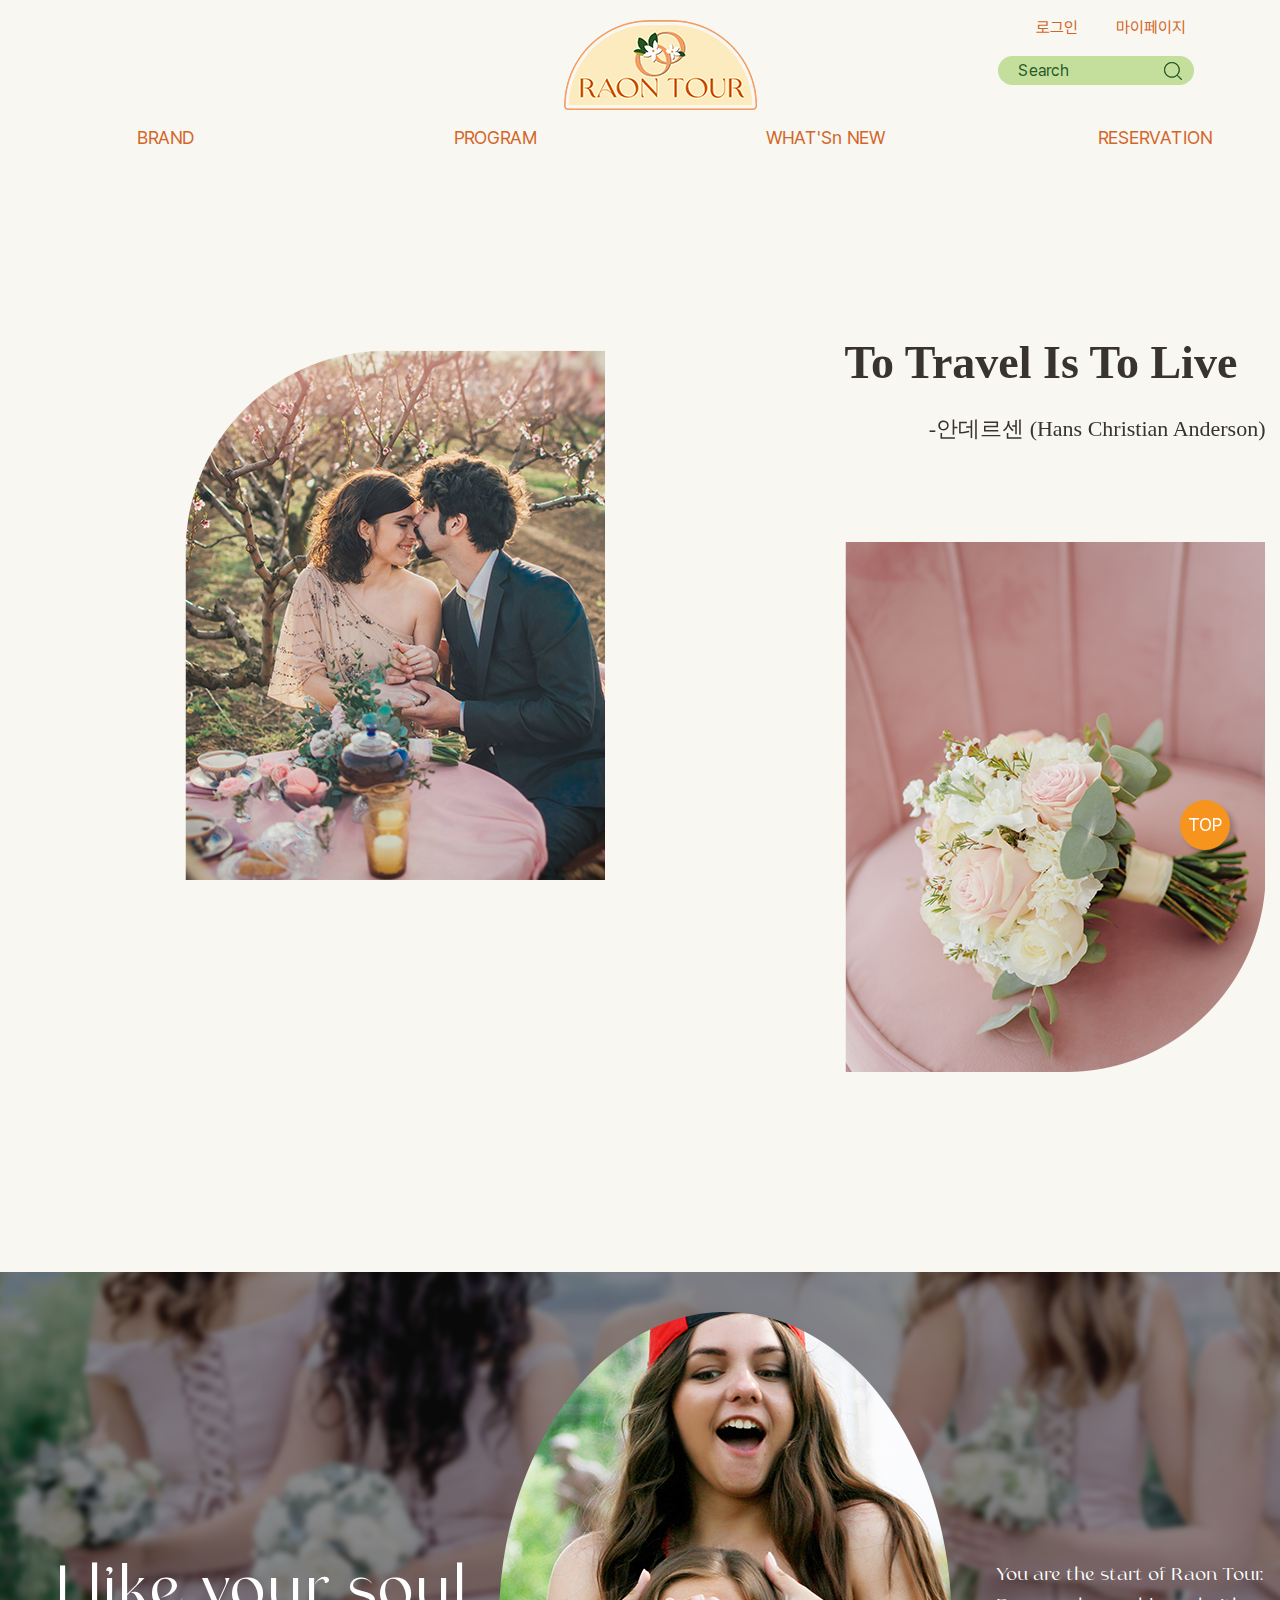
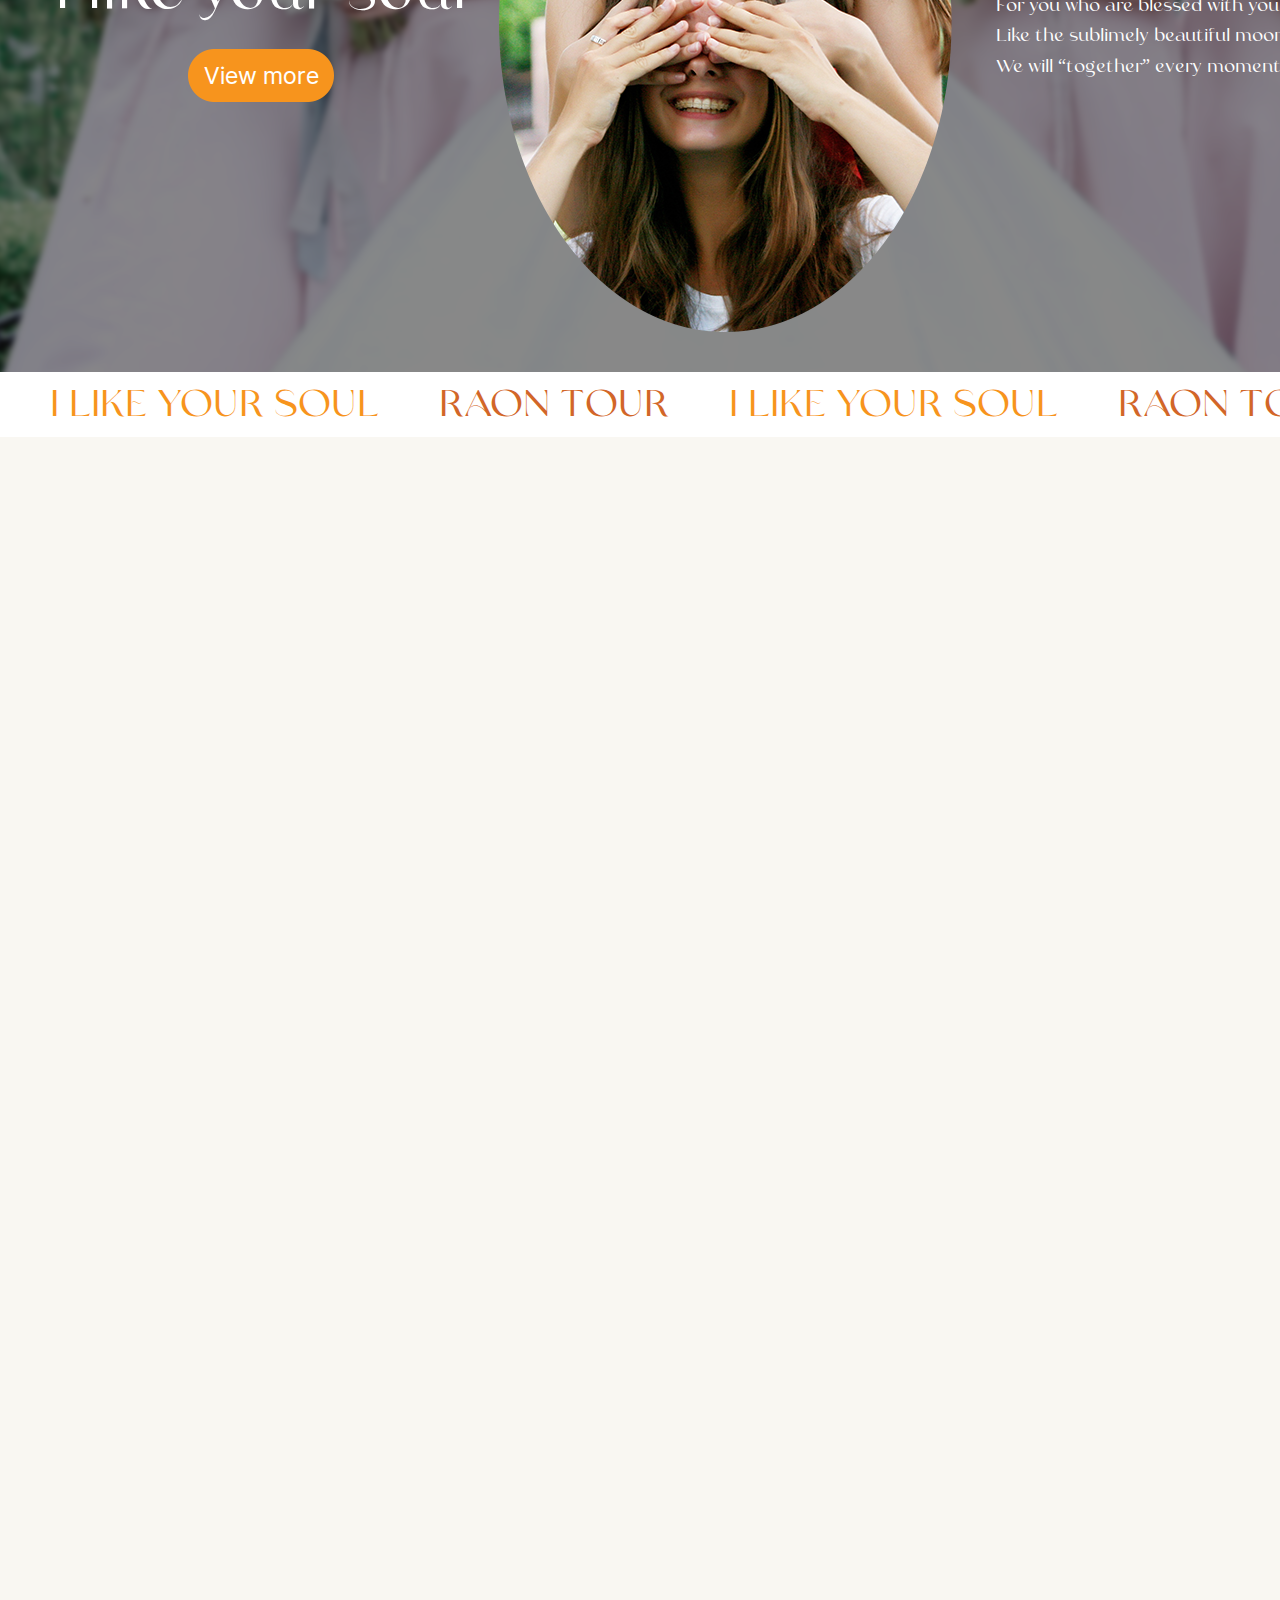
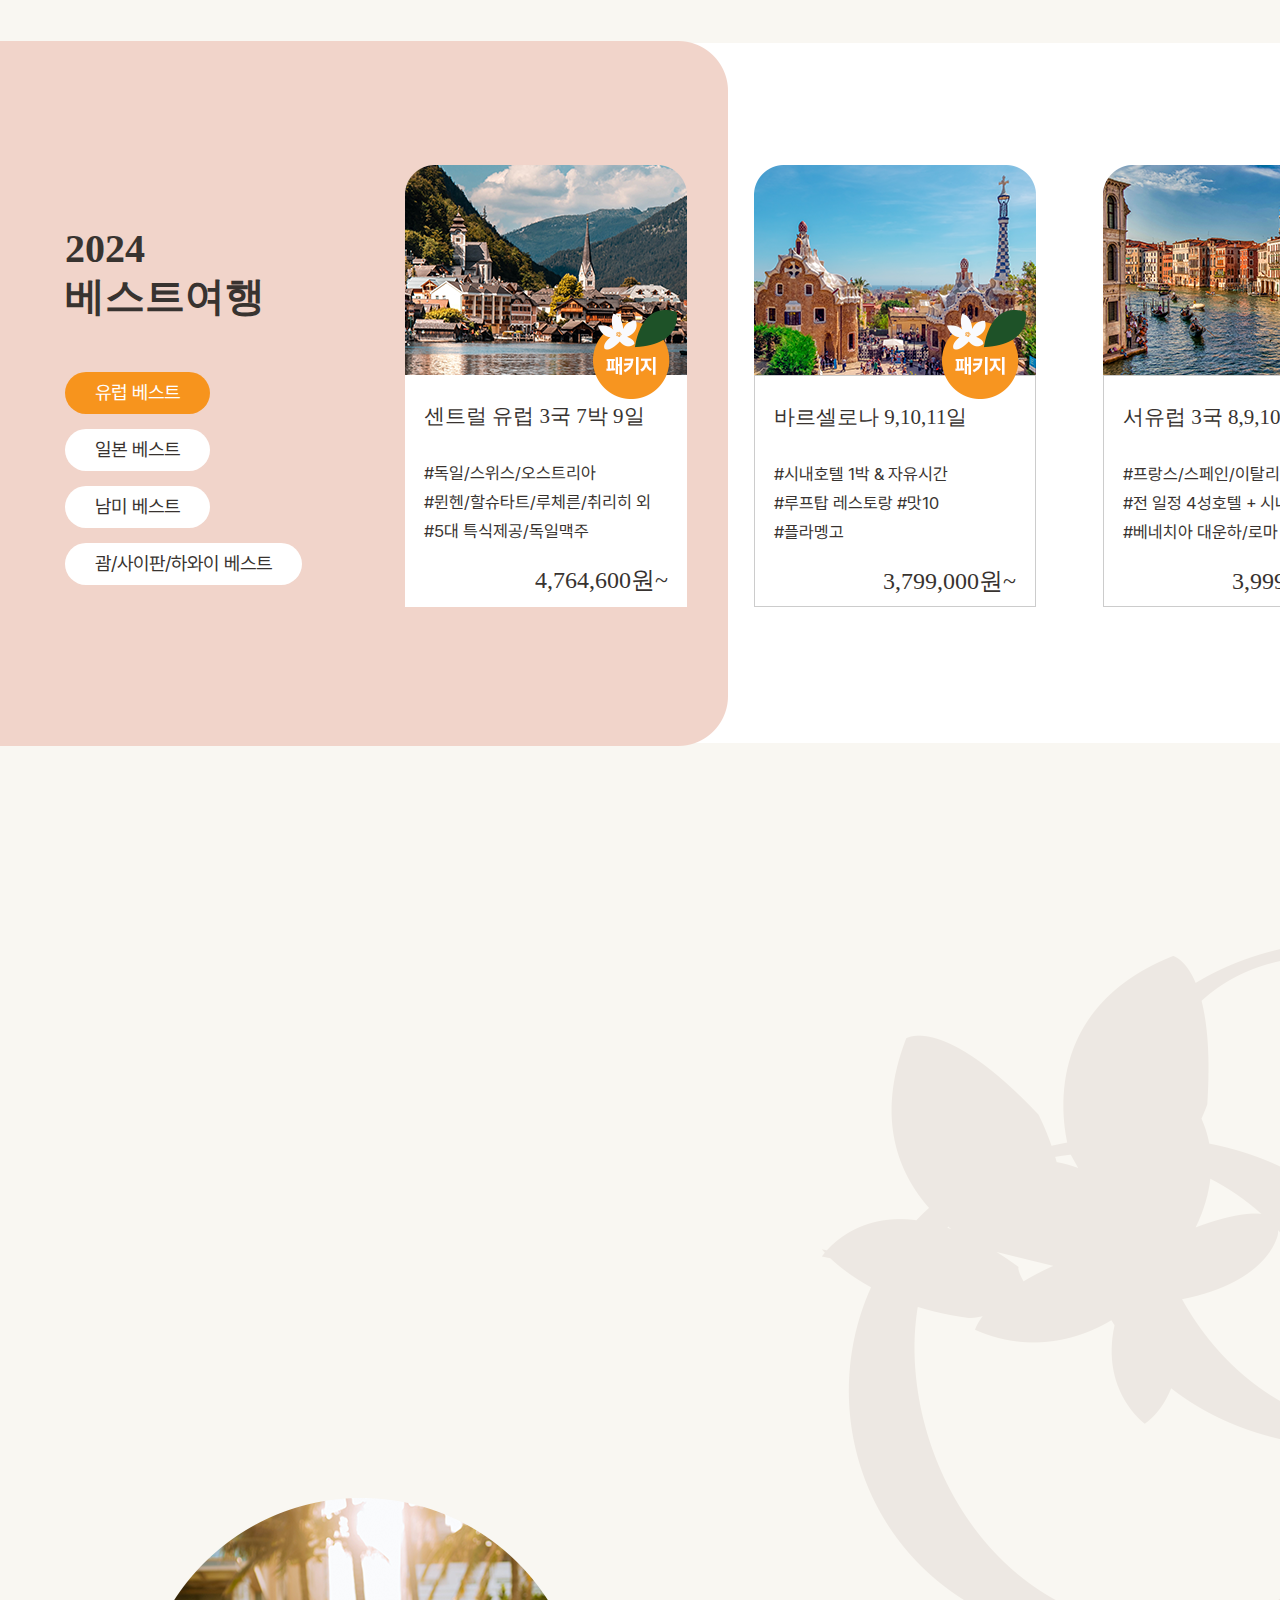
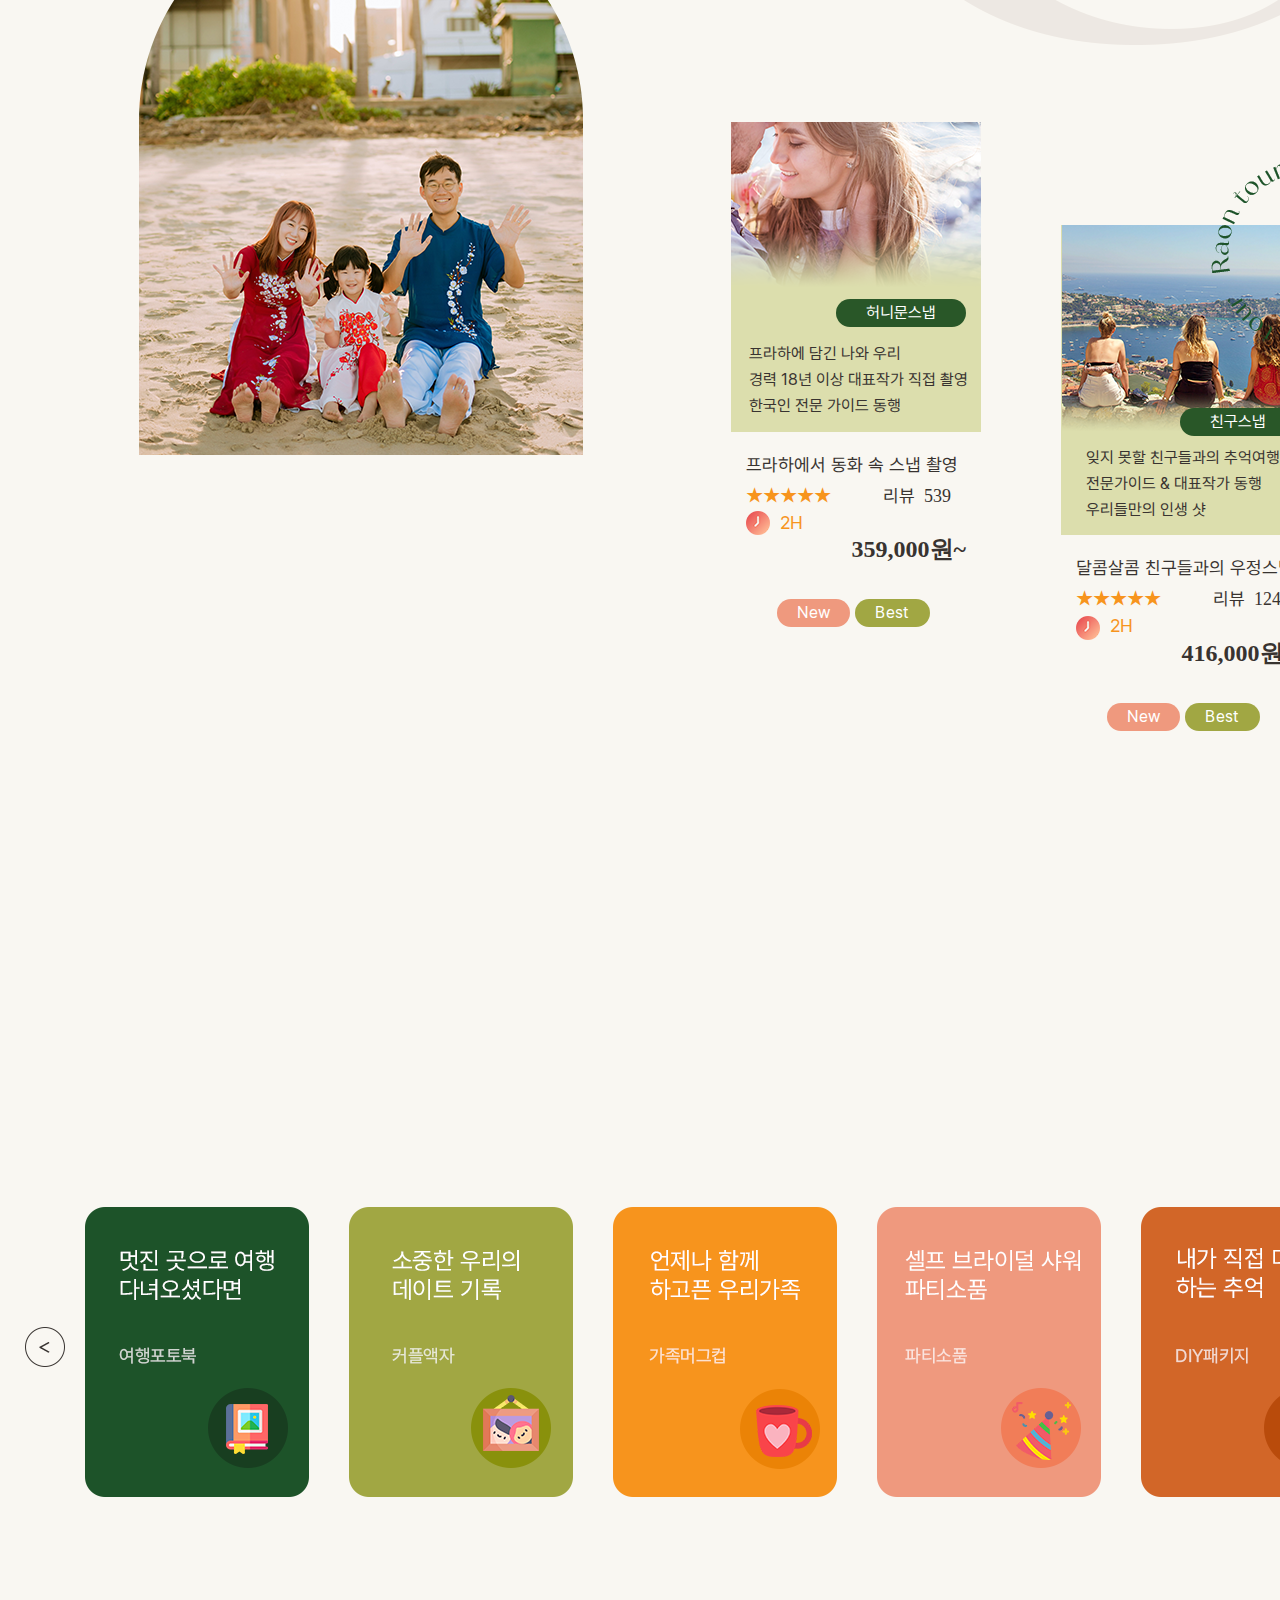
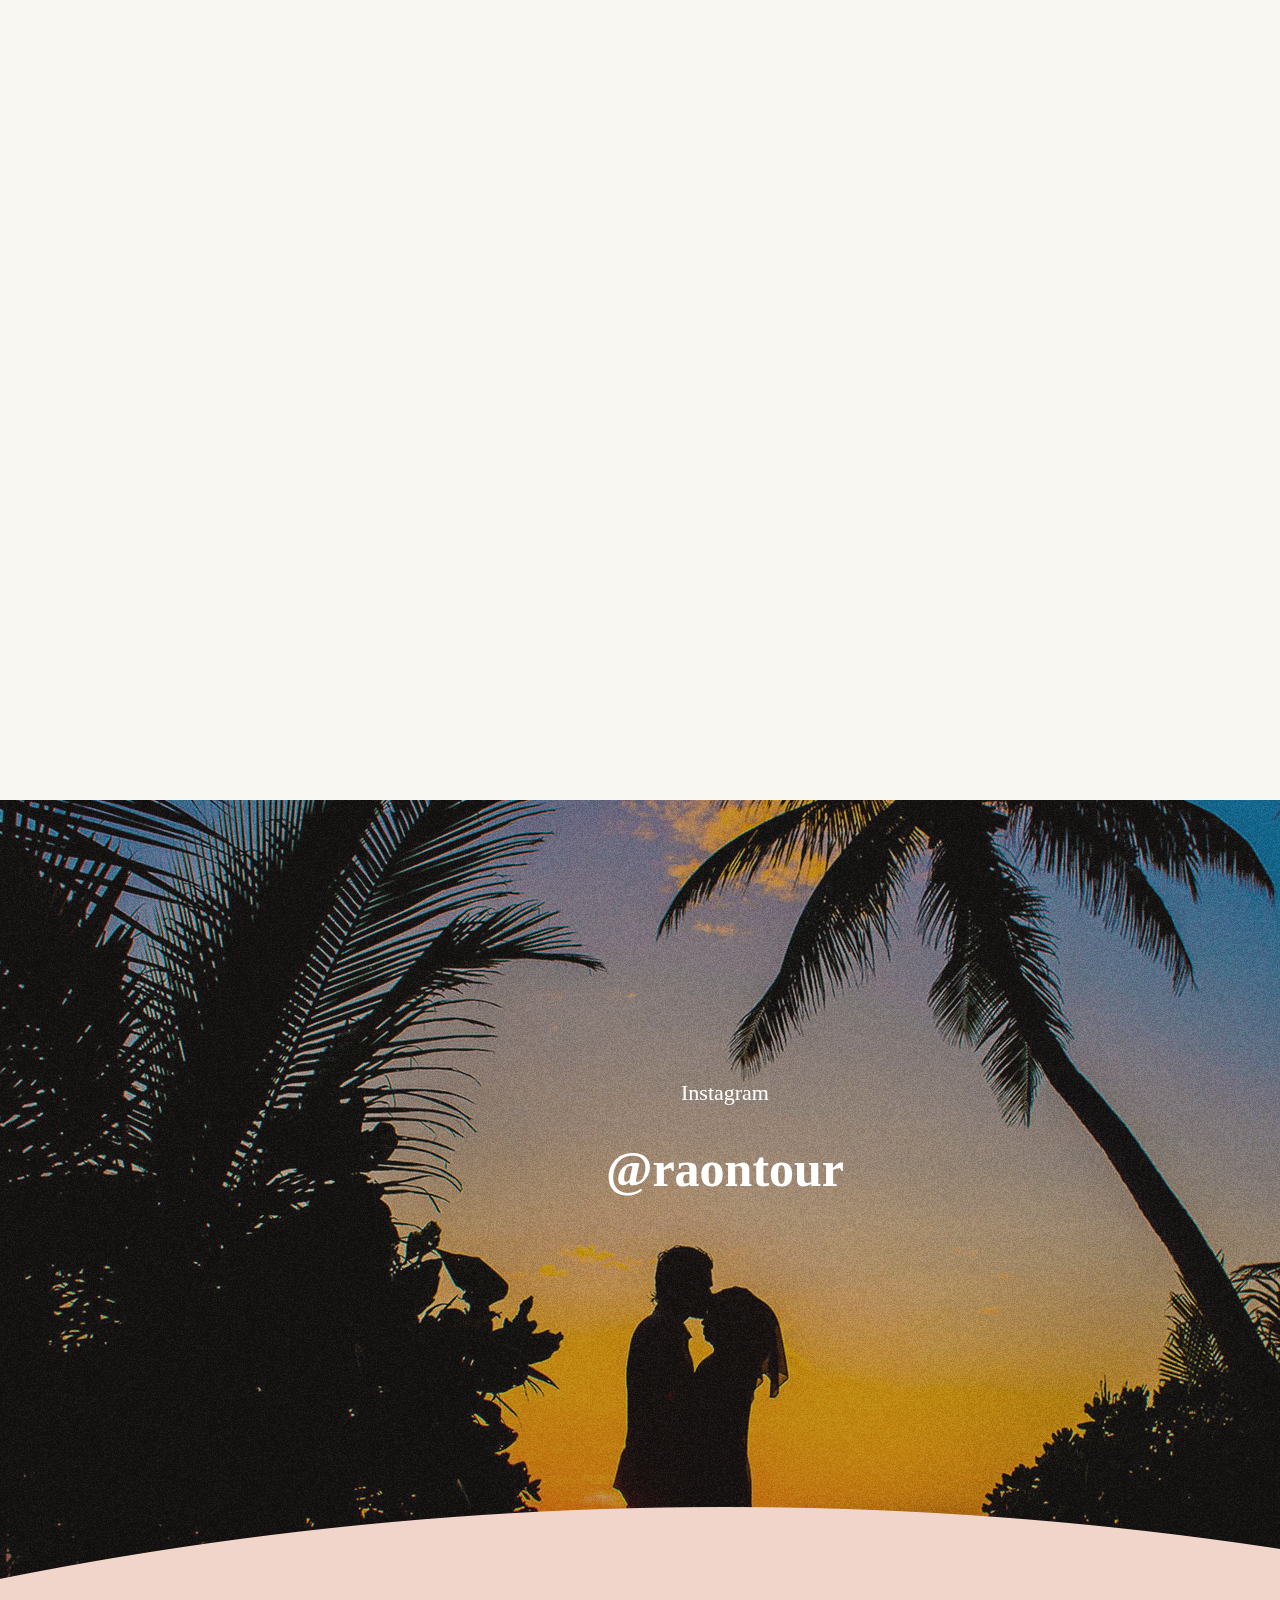
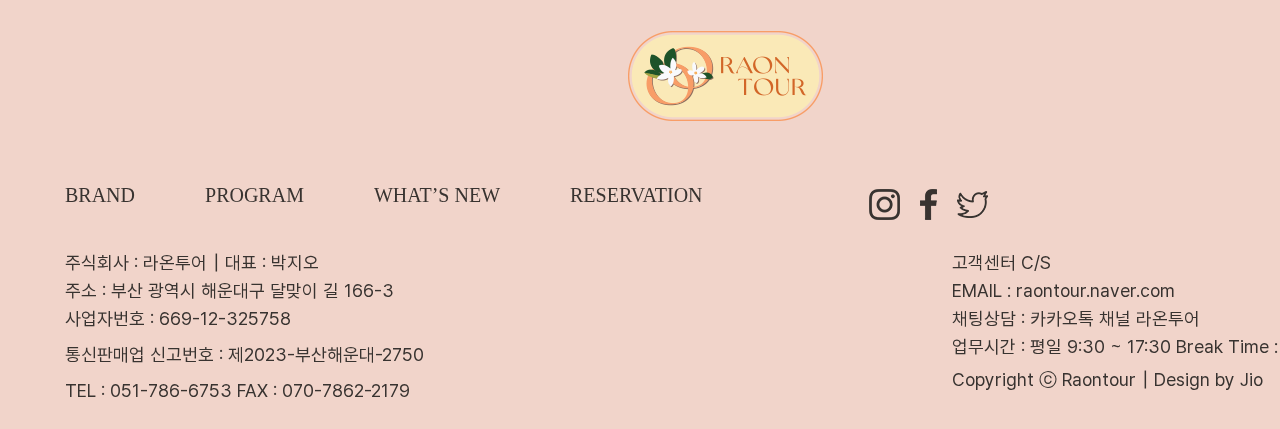
==== index.html @ 68a6b219 "Add files via upload" ====
<!DOCTYPE html>
<html lang="ko">

<head>
  <meta charset="UTF-8">
  <meta name="viewport" content="width=1450">
  <title>Raon Tour</title>
  <!--웹폰트 Pretendard-->
  <link rel="stylesheet" href="./font/Pretendard/web/static/pretendard.css">
  <!--웹폰트 마루부리-->
  <link href="https://hangeul.pstatic.net/hangeul_static/css/maru-buri.css" rel="stylesheet">
  <!--웹폰트 Argue-->
  <link rel="stylesheet" href="./font/Argue/stylesheet.css">
  <!--파비콘-->
  <link rel="shortcut icon" href="images/favicon.png" type="image/x-icon">
  <!--aos CDN-->
  <link href="https://unpkg.com/aos@2.3.1/dist/aos.css" rel="stylesheet">
  <script src="https://unpkg.com/aos@2.3.1/dist/aos.js"></script>
  <!-- Link Swiper's CSS -->
  <link rel="stylesheet" href="https://cdn.jsdelivr.net/npm/swiper@11/swiper-bundle.min.css" />
  <!--css-->
  <link rel="stylesheet" href="./css/index.css">
</head>

<body>
  <div id="header">
    <!--가운데 정렬, 포지션-->
    <div class="header_inner">
      <div class="logo">
        <a href="./index.html"><img src="./images/logo.png" alt="로고 이미지"></a>

      </div><!--logo-->
      <ul id="gnb">
        <li><a href="./brand.html">BRAND</a></li>
        <li><a href="./program.html">PROGRAM</a></li>
        <li><a href="./what's new.html">WHAT'Sn NEW</a></li>
        <li><a href="./reservation.html">RESERVATION</a></li>
      </ul>
    </div>
    <div class="login_box">
      <div class="login">
        <ul>
          <li><a href="#">로그인</a></li>
          <li><a href="#">마이페이지</a></li>
        </ul>
      </div><!--login-->
      <div>
        <input type="search" placeholder="Search" name="q" minlength="2" maxlength="20" class="search">
      </div><!--search-->
    </div>
  </div><!--header-->

  <div id="video">
    <video src="./videos/index.mp4" autoplay muted loop width="100%"></video>
    <img src="./images/round_tool.png" alt="라운드 툴" class="round_tool">
  </div><!--video-->
  <p class="mb_rotate">
    <img src="./images/rotate_text01.png" alt="라온투어 돌아가는 글씨" class="rotate_text">
  </p><!--rotate_text-->

  <div id="main_banner">
    <!-- Swiper -->
    <div class="flex_box">
      <div class="left_box">
        <!--왼쪽 박스-->
        <div class="swiper banner">
          <div class="swiper-wrapper">
            <div class="swiper-slide">
              <img src="./images/main01.png" />
            </div>
            <div class="swiper-slide">
              <img src="./images/main03.png" />
            </div>
            <div class="swiper-slide">
              <img src="./images/main05.png" />
            </div>
            <div class="swiper-slide">
              <img src="./images/main07.png" />
            </div>
            <div class="swiper-slide">
              <img src="./images/main09.png" />
            </div>
            <div class="swiper-slide">
              <img src="./images/main11.png" />
            </div>
            <div class="swiper-slide">
              <img src="./images/main13.png" />
            </div>
            <div class="swiper-slide">
              <img src="./images/main15.png" />
            </div><!--swiper-slide-->
          </div><!--swiper-wrapper-->
        </div>
        <p data-aos="fade-down" data-aos-delay="500">당신은 어떤 이유로 여행을 하나요?<br>
          여행을 하면서 느꼈던 자유, 해방감 <br>
          예상할 수 없는 모든 일들..그리고 만나게 될 누군가.. <br>
          인생은 누구나 예측할 수 없지만 현실에서 경험했던 <br>
          평범한 일상들이 여행에선 더욱 특별하게 만들어 줍니다.</p>
      </div><!--left_box-->

      <div class="right_box">
        <!--오른쪽 박스-->
        <h1 data-aos="fade-down" data-aos-delay="0">To Travel Is To Live</h1>
        <p data-aos="fade-down" data-aos-delay="400">-안데르센 (Hans Christian Anderson)</p>
        <div class="swiper banner">
          <div class="swiper-wrapper">
            <div class="swiper-slide">
              <img src="./images/main02.png" />
            </div>
            <div class="swiper-slide">
              <img src="./images/main04.png" />
            </div>
            <div class="swiper-slide">
              <img src="./images/main06.png" />
            </div>
            <div class="swiper-slide">
              <img src="./images/main08.png" />
            </div>
            <div class="swiper-slide">
              <img src="./images/main10.png" />
            </div>
            <div class="swiper-slide">
              <img src="./images/main12.png" />
            </div>
            <div class="swiper-slide">
              <img src="./images/main14.png" />
            </div>
            <div class="swiper-slide">
              <img src="./images/main16.png" />
            </div>
          </div><!--swiper-slide-->
        </div><!--swiper-wrapper-->
      </div><!--right_box-->
    </div><!--flex_box-->
  </div><!--main_banner-->

  <div id="soul">
    <!--배경이미지-->
    <div class="soul_inner">
      <!--가운데 정렬-->
      <div class="soul_text">
        <h1>I like your soul</h1>
        <p class="btn1"><a href="./brand.html">View more</a></p>
      </div><!--soul_text-->
      <div class="soul_img">
        <img src="./images/friends.png" alt="여자아이들 이미지">
      </div><!--soul_img-->
      <div class="soul_text2">
        <p>You are the start of Raon Tour. <br>
          For you who are blessed with your dreams. <br>
          Like the sublimely beautiful moonlight shnining upon you <br>
          We will “together” every moment of your day</p>
      </div><!--soul_text2-->
    </div><!--soul_inner-->
  </div><!--soul-->
  <div id="text_box">
    <!--overflow:hidden-->
    <div class="text_wrapper">
      <p class="text_slide">
        <span class="og">I LIKE YOUR SOUL</span> <span class="bw">RAON TOUR</span>
        <span class="og">I LIKE YOUR SOUL</span> <span class="bw">RAON TOUR</span>
        <span class="og">I LIKE YOUR SOUL</span> <span class="bw">RAON TOUR</span>
        <span class="og">I LIKE YOUR SOUL</span> <span class="bw">RAON TOUR</span>
        <span class="og">I LIKE YOUR SOUL</span> <span class="bw">RAON TOUR</span>
        <span class="og">I LIKE YOUR SOUL</span> <span class="bw">RAON TOUR</span>
      </p>
      <p class="text_slide">
        <span class="og">I LIKE YOUR SOUL</span> <span class="bw">RAON TOUR</span>
        <span class="og">I LIKE YOUR SOUL</span> <span class="bw">RAON TOUR</span>
        <span class="og">I LIKE YOUR SOUL</span> <span class="bw">RAON TOUR</span>
        <span class="og">I LIKE YOUR SOUL</span> <span class="bw">RAON TOUR</span>
        <span class="og">I LIKE YOUR SOUL</span> <span class="bw">RAON TOUR</span>
        <span class="og">I LIKE YOUR SOUL</span> <span class="bw">RAON TOUR</span>
      </p>
    </div><!--text_wrapper-->
  </div><!--text_box-->
  <div id="raon" data-aos="fade-up" data-aos-delay="400">
    <h1>지금 라온에서는</h1>
    <ol>
      <li><a href="#">
          <img src="./images/raon01.png" alt="스위스">
        </a>
      </li>
      <li><a href="#"><img src="./images/raon02.png" alt="이탈리아">
        </a>
      </li>
      <li><a href="#"><img src="./images/raon03.png" alt="프랑스">
        </a>
      </li>
      <li><a href="#"><img src="./images/raon04.png" alt="칸쿤">

        </a>
      </li>
      <li><a href="#"><img src="./images/raon05.png" alt="몰디브">
        </a>
      </li>
    </ol>
    <ul>
      <li>
        <p class="btn2"><span>스위스</span></p>
        <p>동화같은 나라에서의<br>
          9박 10일</p>
      </li>
      <li>
        <p class="btn2"><span>이탈리아</span></p>
        <p>세계 문화유산<br>
          보유국은 여기!</p>
      </li>
      <li>
        <p class="btn2"><span>프랑스</span></p>
        <p>Day and Night♥</p>
      </li>
      <li>
        <p class="btn2"><span>칸쿤</span></p>
        <p>Hola!<br>
          칸쿤 허니문 6일</p>
      </li>
      <li>
        <p class="btn2"><span>몰디브</span></p>
        <p>쿠라마티 워터빌라<br>
          리조트 6/7/8일</p>
      </li>
    </ul>
    <p><a href="#"><img src="./images/early.png" alt="얼리버드 상품모음 배너"></p></a>

  </div><!--raon-->
  <div id="best">
    <!--배경이미지-->
    <div class="best_inner">
      <!--가운데 정렬-->
      <div class="best_left">
        <h1>2024 <br>
          베스트여행</h1>
        <ol class="tabs">
          <li><a href="#tab1"><span>유럽 베스트</span></a></li>
          <li class="btn3"><a href="#tab2">일본 베스트</a></li>
          <li class="btn3"><a href="#tab3">남미 베스트</a></li>
          <li class="btn3"><a href="#tab4">괌/사이판/하와이 베스트</a></li>
        </ol>
      </div><!--best_left-->
      <div class="best_right tab_content" id="tab1">
        <ul>
          <li><a href="#"><img src="./images/best01.png" alt="유럽베스트1"></a>
            <div class="best_text1">
              <p class="sub_title">센트럴 유럽 3국 7박 9일</p>
              #독일/스위스/오스트리아<br>
              #뮌헨/할슈타트/루체른/취리히 외<br>
              #5대 특식제공/독일맥주</p>
              <p class="price">4,764,600원~</p>
            </div><!--best_text-->
            <p class="m_btn"><img src="./images/mandarin.png" alt="패키지 귤아이콘"></p>
          </li>
          <li><a href="#"><img src="./images/best02.png" alt="유럽베스트2"></a>
            <div class="best_text">
              <p class="sub_title">바르셀로나 9,10,11일</p>
              #시내호텔 1박 & 자유시간<br>
              #루프탑 레스토랑 #맛10<br>
              #플라멩고</p>
              <p class="price">3,799,000원~</p>
            </div><!--best_text-->
            <p class="m_btn"><img src="./images/mandarin.png" alt="패키지 귤아이콘"></p>
          </li>
          <li><a href="#"><img src="./images/best03.png" alt="유럽베스트3"></a>
            <div class="best_text">
              <p class="sub_title">서유럽 3국 8,9,10일</p>
              #프랑스/스페인/이탈리아<br>
              #전 일정 4성호텔 + 시내호텔 1박<br>
              #베네치아 대운하/로마 벤츠 투어</p>
              <p class="price">3,999,000원~</p>
            </div><!--best_text-->
            <p class="m_btn"><img src="./images/mandarin.png" alt="패키지 귤아이콘"></p>
          </li>
        </ul>
      </div><!--best_right-->
      <!--best right 복사한 뒤 넣을 위치-->
      <div class="best_right tab_content" id="tab2">
        <ul>
          <li><a href="#"><img src="./images/best04.png" alt="일본베스트1"></a>
            <div class="best_text1">
              <p class="sub_title">도쿄 패키지 3박 4일</p>
              #도쿄/1일자유/후지산/하코네<br>
              #아사쿠사/가마쿠라/에노시마<br>
              #요코하마/오다이바 등 전일관광</p>
              <p class="price">949,900원~</p>
            </div><!--best_text-->
            <p class="m_btn"><img src="./images/mandarin.png" alt="패키지 귤아이콘"></p>
          </li>
          <li><a href="#"><img src="./images/best05.png" alt="일본베스트2"></a>
            <div class="best_text">
              <p class="sub_title">오사카 자유 3일</p>
              #오사카/신사이바시/맛집<br>
              #도톤보리/교토/에어텔<br>
              #간사이/유니버셜 스튜디오</p>
              <p class="price">399,900원~</p>
            </div><!--best_text-->
            <p class="m_btn"><img src="./images/mandarin.png" alt="패키지 귤아이콘"></p>
          </li>
          <li><a href="#"><img src="./images/best06.png" alt="일본베스트3"></a>
            <div class="best_text">
              <p class="sub_title">시즈오카 4일</p>
              #시즈오카/유람선 탑승<br>
              #후지산/시즈오카 여행/하코네<br>
              #온천여행/맛집/에어텔</p>
              <p class="price">1,099,900원~</p>
            </div><!--best_text-->
            <p class="m_btn"><img src="./images/mandarin.png" alt="패키지 귤아이콘"></p>
          </li>
        </ul>
      </div><!--best_right-->
      <div class="best_right tab_content" id="tab3">
        <ul>
          <li><a href="#"><img src="./images/best07.png" alt="남미베스트1"></a>
            <div class="best_text1">
              <p class="sub_title">남미 핵심 7개국 18일</p>
              #우유니/소금사막/깔라파테<br>
              #모레노빙하/마추픽추/이과수폭포<br>
              #브라질리아/Lapaz/산티아고 외</p>
              <p class="price">18,900,000원~</p>
            </div><!--best_text-->
            <p class="m_btn"><img src="./images/mandarin.png" alt="패키지 귤아이콘"></p>
          </li>
          <li><a href="#"><img src="./images/best08.png" alt="남미베스트2"></a>
            <div class="best_text">
              <p class="sub_title">멕시코 퍼펙트 일주 10일</p>
              #바칼라르/멕시코일주/칸쿤<br>
              #카리브해/마야문명/온천<br>
              #핫플레이스/데킬라투어</p>
              <p class="price">6,590,000원~</p>
            </div><!--best_text-->
            <p class="m_btn"><img src="./images/mandarin.png" alt="패키지 귤아이콘"></p>
          </li>
          <li><a href="#"><img src="./images/best09.png" alt="남미베스트3"></a>
            <div class="best_text">
              <p class="sub_title">몰디브 6/7/8일</p>
              #몰디브/올인크루시브/하프보드<br>
              #조석식포함/수상경비행기25분<br>
              #투어프로그램 포함/허니문특전</p>
              <p class="price">4,249,000원~</p>
            </div><!--best_text-->
            <p class="m_btn"><img src="./images/mandarin.png" alt="패키지 귤아이콘"></p>
          </li>
        </ul>
      </div><!--best_right-->
      <div class="best_right tab_content" id="tab4">
        <ul>
          <li><a href="#"><img src="./images/best10.png" alt="괌베스트1"></a>
            <div class="best_text1">
              <p class="sub_title">괌 힐튼/츠바키타워 4/5일</p>
              #가족여행/슈퍼아메리칸 서커스쇼<br>
              #올인크루시브/전일정호텔식<br>
              #플러스골드카드/노옵션/노팁</p>
              <p class="price">749,000원~</p>
            </div><!--best_text-->
            <p class="m_btn"><img src="./images/mandarin.png" alt="패키지 귤아이콘"></p>
          </li>
          <li><a href="#"><img src="./images/best11.png" alt="사이판베스트2"></a>
            <div class="best_text">
              <p class="sub_title">사이판 아쿠아리조트 6일</p>
              #마나가하섬/별빛크루즈/아쿠아<br>
              #사이판 아일랜드관광/슈퍼세일<br>
              #프리미어호텔그룹</p>
              <p class="price">599,000원~</p>
            </div><!--best_text-->
            <p class="m_btn"><img src="./images/mandarin.png" alt="패키지 귤아이콘"></p>
          </li>
          <li><a href="#"><img src="./images/best12.png" alt="하와이베스트3"></a>
            <div class="best_text">
              <p class="sub_title">하얏트 리젠시 6/7/8일</p>
              #허니문/커플/휴양지<br>
              #와이키키비치/핵심관광포함<br>
              #넉넉한자유시간/노옵션/노팁</p>
              <p class="price">2,650,200원~</p>
            </div><!--best_text-->
            <p class="m_btn"><img src="./images/mandarin.png" alt="패키지 귤아이콘"></p>
          </li>
        </ul>
      </div><!--best_right-->
    </div><!--best_inner-->
  </div><!--best-->
  <div class="bg">
    <div id="sub_banner">
      <div class="sub_inner">
        <h1>The RAON TOUR</h1>
        <h2>for your memories</h2>
      </div><!--sub_inner-->
    </div><!--sub_banner-->

    <div id="snap">
      <!--가운데 정렬-->
      <div class="snap_flex">
        <div class="left_box">
          <a href=""><img src="./images/main_snap01.png" alt="추천스냅패키지1">
          </a>
        </div><!--left_box-->
        <div class="right_box">
          <p data-aos="fade-down" data-aos-delay="0">We Prepared it For your memories</p>
          <h1 data-aos="fade-down" data-aos-delay="400">추천 스냅 패키지</h1>
          <ul>
            <li>
              <a href="#">
                <div class="img_box"><img src="./images/main_snap02.png" alt="추천스냅패키지2">
                  <div class="blur_box">
                  </div><!--blur_box-->
                </div><!--img_box-->

                <p class="g_btn1">허니문스냅</p>
                <p class="g_text1">
                  프라하에 담긴 나와 우리<br>
                  경력 18년 이상 대표작가 직접 촬영<br>
                  한국인 전문 가이드 동행<br>
                </p>

              </a>
              <div class="snap_text">
                <p class="snap_title">프라하에서 동화 속 스냅 촬영</p>
                <span class="star">★★★★★</span>
                <span class="snap_rivew">리뷰</span>
                <span class="number">539</span>
                <p class="clock_box"><img src="./images/clock.png" alt="시계아이콘" class="clock"><span
                    class="hour">2H</span></p>
                </p>
                <h2>359,000원~</h2>
                <ol>
                  <li>
                    <p class="snap_new">New</p>
                  </li>
                  <li>
                    <p class="snap_best">Best</p>
                  </li>
                </ol>
              </div><!--snap_text-->
            </li>
            <li><a href="#">
                <div class="img_box"><img src="./images/main_snap03.png" alt="추천스냅패키지3">
                  <div class="blur_box">
                  </div><!--blur_box-->
                </div><!--img_box-->
                <p class="g_btn2">친구스냅</p>
                <p class="g_text2">
                  잊지 못할 친구들과의 추억여행<br>
                  전문가이드 & 대표작가 동행<br>
                  우리들만의 인생 샷<br>
                </p>
                <div class="blur_box">
                </div><!--blur_box-->
              </a>
              <div class="snap_text">
                <p class="snap_title">달콤살콤 친구들과의 우정스냅</p>
                <span class="star">★★★★★</span>
                <span class="snap_rivew">리뷰</span>
                <span class="number">1249</span>
                <p><img src="./images/clock.png" alt="시계아이콘" class="clock"><span class="hour">2H</span></p>
                <h2>416,000원~</h2>
                <ol>
                  <li>
                    <p class="snap_new">New</p>
                  </li>
                  <li>
                    <p class="snap_best">Best</p>
                  </li>
                </ol>
              </div><!--snap_text-->
            </li>
          </ul>
        </div><!--right_box-->
      </div><!--snap_flex-->

      <p class="rotate_box">
        <img src="./images/rotate_text02.png" alt="라온투어 돌아가는 글씨" class="rotate_text">
      </p><!--rotate_text-->

    </div><!--snap-->
  </div><!--배경이미지용-->

  <div id="goods">
    <h1 data-aos="fade-down" data-aos-delay="0">GOODS</h1>
    <h3 data-aos="fade-down" data-aos-delay="400">추억을 오래간직하고 싶으신가요?</h3>
    <p data-aos="fade-down" data-aos-delay="400">시간은 되돌릴 수 없지만 추억은 언제든지 마주할 수 있어요. <br>
      나만의 소중한 추억을 간직해보세요.</p>
    <div id="arrow_image"><!--화살표의 포지션 기준이 될 다른 박스요소-->
      <div class="swiper card5_img">
        <div class="swiper-wrapper">
          <div class="swiper-slide"><a href="#">
              <img src="./images/goods01.png" alt="굿즈1">
            </a></div>
          <div class="swiper-slide"><a href="#"><img src="./images/goods02.png" alt="굿즈2"></a></div>
          <div class="swiper-slide"><a href="#"><img src="./images/goods03.png" alt="굿즈3"></a></div>
          <div class="swiper-slide"><a href="#"><img src="./images/goods04.png" alt="굿즈4"></a></div>
          <div class="swiper-slide"><a href="#"><img src="./images/goods05.png" alt="굿즈5"></a></div>
          <div class="swiper-slide"><a href="#"><img src="./images/goods01.png" alt="굿즈1"></a></div>
          <div class="swiper-slide"><a href="#"><img src="./images/goods02.png" alt="굿즈2"></a></div>
          <div class="swiper-slide"><a href="#"><img src="./images/goods03.png" alt="굿즈3"></a></div>
          <div class="swiper-slide"><a href="#"><img src="./images/goods04.png" alt="굿즈4"></a></div>
          <div class="swiper-slide"><a href="#"><img src="./images/goods05.png" alt="굿즈5"></a></div>
        </div>

      </div><!--card E-->
      <!--화살표추가. 화살표 위치 변경 확인하세요! 반드시 추가이름 더 넣어주세요-->
      <div class="swiper-button-next arrow_next"></div>
      <div class="swiper-button-prev arrow_prev"></div>
    </div>

  </div><!--goods-->
  <div id="review" data-aos="fade-up" data-aos-duration="1000" data-aos-delay="400">
    <div class="review_inner">
      <h1>여 행 후 기</h1>
      <ul class="review_box">
        <li>
          <h2>"인생과 여행은 그래서 신비롭다"</h2>
          <p class="package">패키지>서유럽 3국 8,9,10일</p>
          <p class="review_txt">스페인 마드리드 여행 중 짐보관해주는 가게에 캐리어를 <br>
            찾지 못한채 다음 여행지에 가게 되었다. 전혀 예상치 못한 <br>
            상황이였고, 이미 버스는 예약해 두었기 때문에 가야만 했<br>
            던 상황이였다. 정말 말 그대로 멘붕이였다. 그래도 어쩌겠<br>
            는가 예약을 취소한다 한들 환불 불가 인것을.. 결국 쇼핑한<br>
            옷들만 가지고 일단 버스에 올라탔다.</p>
          <p class="see"><a href="#">자세히보기></a></p>
        </li>
        <li><img src="./images/review01.png" alt="스페인국기"></li>
        <li><img src="./images/review02.png" alt="여행후기1"></li>
        <li><img src="./images/review03.png" alt="여행후기2"></li>
      </ul>
    </div><!--review_inner-->
  </div><!--review-->
  <div id="footer_position">
    <div id="insta">
      <p>Instagram</p>
      <h1>@raontour</h1>
    </div><!--insta-->
    <div id="footer">
      <div class="footer_inner">
        <p class="f_logo"><a href="./index.html"><img src="./images/f_logo.png" alt="푸터로고"></a></p>
        <ul class="gnb">
          <li><a href="#">BRAND</a></li>
          <li><a href="#">PROGRAM</a></li>
          <li><a href="#">WHAT’S NEW</a></li>
          <li><a href="#">RESERVATION</a></li>
        </ul>
        <ol class="sns">
          <li><a href="#"><img src="./images/f_insta.png" alt="인스타그램"></a></li>
          <li><a href="#"><img src="./images/f_face.png" alt="페이스북"></a></li>
          <li><a href="#"><img src="./images/f_twitter.png" alt="트위터"></a></li>
        </ol>
        <div class="f_txt">
          <div class="f_left">
            <p>주식회사 : 라온투어┃대표 : 박지오 <br>
              주소 : 부산 광역시 해운대구 달맞이 길 166-3 <br>
              사업자번호 : 669-12-325758</p>
            <p class="address">통신판매업 신고번호 : 제2023-부산해운대-2750</p>
            <p>TEL : 051-786-6753 FAX : 070-7862-2179</p>
          </div><!--f_left-->
          <div class="f_right">
            <p>
              고객센터 C/S <br>
              EMAIL : raontour.naver.com <br>
              채팅상담 : 카카오톡 채널 라온투어 <br>
              업무시간 : 평일 9:30 ~ 17:30 Break Time : 12:00~13:00 </p>
            <p class="copyright">Copyright ⓒ Raontour┃Design by Jio</p>
          </div><!--f_right-->
        </div><!--f_txt-->
      </div><!--footer_inner-->
    </div><!--footer-->
  </div><!--footer_position-->
  <a href="#header" class="top_btn">TOP</a>

  <!-- Swiper JS -->
  <script src="https://cdn.jsdelivr.net/npm/swiper@11/swiper-bundle.min.js"></script>

  <!--2. 필수 옵션을 넣는 script부분을 body가장 끝에 넣어준다.-->
  <!-- Initialize Swiper -->
  <script>


    /*화살표 영역을 밖으로 빼고싶을 때 + 이미지로 변경.*/
    var swiper = new Swiper(".card5_img", {
      navigation: {
        nextEl: ".arrow_next",
        prevEl: ".arrow_prev",
      },

      autoplay: {
        delay: 5000,
        disableOnInteraction: false,
      },
      loop: true,/*4번째 이미지에서 다음 키를 누르면 바로 첫번째 이미지가 나오게 한다*/
      slidesPerView: 5,/*한번에 보이는 slide개수 설정*/

    });
  </script>

  <!-- Initialize Swiper -->
  <script>
    var swiper = new Swiper(".banner", {
      spaceBetween: 30,
      effect: "fade",

      autoplay: {
        delay: 2500,
        disableOnInteraction: false,
      },
      loop: true,
    });
  </script>

  <!--제이쿼리 라이브러리파일-->
  <script src="https://code.jquery.com/jquery-1.12.4.min.js"
    integrity="sha256-ZosEbRLbNQzLpnKIkEdrPv7lOy9C27hHQ+Xp8a4MxAQ=" crossorigin="anonymous"></script>
  <!--탭 제이쿼리-->
  <script src="./js/tab.js"></script>

  <script>
    AOS.init();
  </script>
</body>

</html>
---- font/Pretendard/web/static/pretendard.css ----
/*
Copyright (c) 2021 Kil Hyung-jin, with Reserved Font Name Pretendard.
https://github.com/orioncactus/pretendard

This Font Software is licensed under the SIL Open Font License, Version 1.1.
This license is copied below, and is also available with a FAQ at:
http://scripts.sil.org/OFL
*/

@font-face {
	font-family: 'Pretendard';
	font-weight: 900;
	font-display: swap;
	src: local('Pretendard Black'), url(./woff2/Pretendard-Black.woff2) format('woff2'), url(./woff/Pretendard-Black.woff) format('woff');
}

@font-face {
	font-family: 'Pretendard';
	font-weight: 800;
	font-display: swap;
	src: local('Pretendard ExtraBold'), url(./woff2/Pretendard-ExtraBold.woff2) format('woff2'), url(./woff/Pretendard-ExtraBold.woff) format('woff');
}

@font-face {
	font-family: 'Pretendard';
	font-weight: 700;
	font-display: swap;
	src: local('Pretendard Bold'), url(./woff2/Pretendard-Bold.woff2) format('woff2'), url(./woff/Pretendard-Bold.woff) format('woff');
}

@font-face {
	font-family: 'Pretendard';
	font-weight: 600;
	font-display: swap;
	src: local('Pretendard SemiBold'), url(./woff2/Pretendard-SemiBold.woff2) format('woff2'), url(./woff/Pretendard-SemiBold.woff) format('woff');
}

@font-face {
	font-family: 'Pretendard';
	font-weight: 500;
	font-display: swap;
	src: local('Pretendard Medium'), url(./woff2/Pretendard-Medium.woff2) format('woff2'), url(./woff/Pretendard-Medium.woff) format('woff');
}

@font-face {
	font-family: 'Pretendard';
	font-weight: 400;
	font-display: swap;
	src: local('Pretendard Regular'), url(./woff2/Pretendard-Regular.woff2) format('woff2'), url(./woff/Pretendard-Regular.woff) format('woff');
}

@font-face {
	font-family: 'Pretendard';
	font-weight: 300;
	font-display: swap;
	src: local('Pretendard Light'), url(./woff2/Pretendard-Light.woff2) format('woff2'), url(./woff/Pretendard-Light.woff) format('woff');
}

@font-face {
	font-family: 'Pretendard';
	font-weight: 200;
	font-display: swap;
	src: local('Pretendard ExtraLight'), url(./woff2/Pretendard-ExtraLight.woff2) format('woff2'), url(./woff/Pretendard-ExtraLight.woff) format('woff');
}

@font-face {
	font-family: 'Pretendard';
	font-weight: 100;
	font-display: swap;
	src: local('Pretendard Thin'), url(./woff2/Pretendard-Thin.woff2) format('woff2'), url(./woff/Pretendard-Thin.woff) format('woff');
}
---- font/Argue/stylesheet.css ----
@font-face {
    font-family: 'Argue DEMO';
    src: url('ArgueDEMO.woff2') format('woff2'),
        url('ArgueDEMO.woff') format('woff');
    font-weight: normal;
    font-style: normal;
    font-display: swap;
}
---- css/index.css ----
@charset "utf-8";

@font-face {
  font-family: 'Argue DEMO';
  src: url('ArgueDEMO.woff2') format('woff2'),
    url('ArgueDEMO.woff') format('woff');
  font-weight: normal;
  font-style: normal;
  font-display: swap;
}

/*
프리텐다드
font-family: 'Pretendard';*
마루부리
font-family: 'MaruBuriExtraLight';
font-family: 'MaruBuriLight';
font-family: 'MaruBuri';
font-family: 'MaruBuriBold';
font-family: 'MaruBuriSemiBold';*/

* {
  margin: 0;
  padding: 0;
}

a {
  text-decoration: none;
  color: #383330;
}

ul,
ol {
  list-style: none;
}

img,
video,
iframe {
  vertical-align: middle;
}

body {
  min-width: 1450px;
  width: 100%;
  font-family: 'Pretendard';
  font-size: 16px;
  line-height: 26px;
  color: #383330;
  background-color: #f9f7f2;
}

/*header*/
#header {
  padding: 20px 0;
  z-index: 99;
  position: absolute;
  top: 0;
  left: 0;
  width: 100%;
}

.header_inner {
  width: 1320px;
  margin: 0 auto;
}

.logo {
  text-align: center;
  position: relative;
}

#gnb {
  display: flex;
  justify-content: space-around;
}

#gnb li {
  font-size: 18px;
  padding: 15px 0;
  width: 280px;
  text-align: center;

}

#gnb li a {
  color: #d26628;
}

.login_box {
  position: absolute;
  justify-content: flex-end;
  top: 15px;
  right: 86px;
}

.login {
  padding-bottom: 15px;
}

.login ul {
  display: flex;
}

.login ul li {
  padding-left: 38px;
  font-size: 16px;
}

.login ul li a {
  color: #d26628;
}

.search {
  background: #c4df9b url(../images/search.png) no-repeat 166px center;
  color: #295728;
  font-family: 'Pretendard';
  font-size: 16px;
  border-radius: 15px;
  border: none;
  padding: 5px 20px;
  width: 196px;
  box-sizing: border-box;
}

.search::placeholder {
  color: #295728;
  font-family: 'Pretendard';
}

.search ul li {
  font-size: 18px;
  padding: 3px 0;
}

.search ul li a {
  font-size: 18px;
  color: #295728;
}

.search_icn {
  text-align: right;
  padding-right: 30px;
}

.search_icn a img {
  padding-left: 30px;
}

/*main_banner*/
#main_banner {
  width: 1320px;
  margin: 0 auto;
  padding: 200px 0;
}

.banner .swiper-slide {
  background-color: #f9f7f2;
}

.bg {
  background: url(../images/bg_logo.png) no-repeat right 18%;
}

#video {
  position: relative;
}

.round_tool {
  position: absolute;
  bottom: -27px;
  left: 0;
  width: 100%;
}

.mb_rotate {
  position: absolute;
  top: 62%;
  right: 9%;
}

#main_banner .flex_box {
  display: flex;
  justify-content: space-around;
}

#main_banner .left_box,
.right_box {
  width: 421px;
}

#main_banner .left_box>p {
  font-family: 'MaruBuriSemiBold';
  font-size: 17px;
  line-height: 190%;
  color: #383330;
  padding-top: 30px;
}

#main_banner .right_box>h1 {
  font-family: 'MaruBuriSemiBold';
  font-size: 46px;
  padding-bottom: 40px;
  color: #383330;
}

#main_banner .right_box>p {
  font-family: 'MaruBuriSemiBold';
  font-size: 22px;
  text-align: end;
  color: #383330;
  padding-bottom: 100px;
}

.right_box .img_box:hover .blur_box {
  opacity: 1;
}

.img_box {
  position: relative;
}

.img_box .blur_box {
  transform: all 0.5s;
  opacity: 0;
  width: 100%;
  height: 100%;
  position: absolute;
  top: 0;
  left: 0;
  background-color: rgba(29, 67, 35, 0.5);
}

/*soul*/
#soul {
  background: url(../images/bridal.png) no-repeat center center;
  overflow: hidden;
}

#soul .soul_inner {
  width: 1320px;
  height: 700px;
  margin: 0 auto;
  display: flex;
  align-items: center;
  justify-content: center;
  position: relative;
}

#soul .soul_text {
  white-space: nowrap;
  position: absolute;
  top: 308px;
  left: -10px;
}

#soul .btn1 {
  text-align: center;
  padding: 43px 133px;
}

#soul .btn1 a {
  background: url(../images/orange_box.png) no-repeat;
  display: inline-block;
  width: 146px;
  height: 53px;
  color: #fff;
  padding: 14px 0;
}

#soul .btn1 a:hover {
  color: #f7941d;
  background: url(../images/whitebox.png) no-repeat;
  transition: all 0.5s;
}

#soul .soul_text h1 {
  font-family: 'Argue DEMO';
  font-size: 60px;
  font-weight: normal;
  color: #fff;
  padding-right: 30px;
}

#soul .soul_text2 {
  font-family: 'Argue DEMO';
  font-size: 18px;
  line-height: 170%;
  color: #fff;
  position: absolute;
  top: 50%;
  transform: translateY(-50%);
  right: -100px;
}

#soul .btn1 {
  font-family: 'Pretendard';
  font-size: 24px;
  width: 146px;
  height: 53px;
  border-radius: 26.5px;
}

#text_box {
  white-space: nowrap;
  overflow: hidden;
  transition: 0.5s;
  background-color: #fff;
}

.text_wrapper {
  animation: text_ani 30s linear infinite;
  display: flex;
  width: 8000px;
}

@keyframes text_ani {
  from {
    transform: translateX(0);
  }

  to {
    transform: translateX(-50%);
  }
}

#text_box p {
  font-family: 'Argue DEMO';
  font-size: 36px;
  padding-top: 22px;
  padding-bottom: 17px;
}

.text_slide {
  width: 4500px;
}

#text_box .og {
  color: #f7941d;
  padding-left: 50px;
}

#text_box .bw {
  color: #d26628;
  padding-left: 50px;
}

/*raon*/
#raon {
  width: 1320px;
  margin: 0 auto;
  padding: 200px 0;
}

#raon h1 {
  font-family: 'MaruBuriSemiBold';
  font-size: 40px;
  text-align: center;
  padding-bottom: 95px;
}

#raon .btn2 span {
  background-color: #ef997e;
  display: inline-block;
  border-radius: 14px;
  padding: 1px 28px;
  color: #fff;
}

#raon ol {
  display: flex;
  justify-content: space-evenly;
  align-items: center;
  text-align: center;
}

#raon ul {
  display: flex;
  justify-content: space-evenly;
  align-items: flex-start;
  text-align: center;
  padding-bottom: 100px;
}

#raon ol li:hover a img {
  transform: scale(1.1, 1.1);
}

#raon ol li a img {
  transition: all 0.5s;
}

#raon li p {
  font-size: 20px;
  padding-bottom: 15px;
}

#raon ol li {
  border-radius: 50%;
  overflow: hidden;
  margin-bottom: 75px;
}

#raon ul li:nth-child(3),
#raon ol li:nth-child(3) {
  width: 240px;
}

#raon ul li,
#raon ol li {
  width: 174px;
}

#raon ul li a {
  display: block;
  width: 175px;
  margin: 0 auto;
}

/*best*/
#best {
  background: url(../images/best_bg.png) no-repeat center center;
}

.best_inner {
  width: 1320px;
  margin: 0 auto;
  display: flex;
  justify-content: space-between;
  padding: 125px 0;
}

.best_left {
  width: 260px;
}

.best_left h1 {
  font-family: 'MaruBuriSemiBold';
  font-size: 40px;
  line-height: 120%;
  padding-top: 60px;
}

.best_left ol {
  align-content: space-between;
  padding: 36px 0;
  box-sizing: border-box;
}

.best_left ol li {
  margin-top: 15px;
}

.best_left ol li a {
  font-size: 19px;
}

.best_right ul {
  width: 980px;
  display: flex;
  justify-content: space-between;
  text-align: center;
}

.best_right ul li {
  position: relative;
}

.m_btn {
  position: absolute;
  top: 145px;
  left: 188px;
}

.best_right ul li {
  border-radius: 30px 30px 0 0;
}

.best_right ul li:hover {
  transform: translateY(-20px);
  transition: all 0.5s;
  box-shadow: 0 15px 15px rgba(0, 0, 0, 0.2);
}

.best_right ul li:nth-child(1) {
  border: none;
}

.best_text1 {
  width: 282px;
  height: 232px;
  border: none;
  background-color: #fff;
  color: #383330;
  padding: 27px 19px;
  box-sizing: border-box;
  text-align: left;
  font-size: 17px;
  line-height: 170%;
  position: relative;
}

.best_text {
  width: 282px;
  height: 232px;
  border: 1px solid #ccc;
  background-color: #fff;
  color: #383330;
  padding: 27px 19px;
  box-sizing: border-box;
  text-align: left;
  font-size: 17px;
  line-height: 170%;
}

.best_text1 .sub_title {
  font-family: 'MaruBuriSemiBold';
  font-size: 21px;
  text-align: left;
  padding-bottom: 28px;
}

.best_text .sub_title {
  font-family: 'MaruBuriSemiBold';
  font-size: 21px;
  text-align: left;
  padding-bottom: 28px;
}

#best .price {
  font-family: 'MaruBuriSemiBold';
  font-size: 24px;
  text-align: right;
  padding-top: 20px;
}

.best_left .active a {
  background-color: #f7941d;
  display: inline-block;
  padding: 8px 30px;
  border-radius: 30px;
  color: #fff;
}

.best_left ol {
  align-content: space-between;
}

.tabs li a {
  background-color: #fff;
  display: inline-block;
  padding: 8px 30px;
  border-radius: 30px;
  color: #383330;
}

#best .btn3 li:hover a {
  color: #f7941d;
  background: url(../images/btn3_whitebox.png) no-repeat;
}


/*sub_banner*/
#sub_banner {
  justify-content: center;
  align-items: center;
  width: 1320px;
  margin: 0 auto;
  padding: 250px 0;
}

#sub_banner .sub_inner {
  -webkit-background-clip: text;
  -webkit-text-fill-color: transparent;
  background-image: url(../images/bg01.png);
  background-size: auto;
  background-attachment: fixed;
  background-position: 0%;
  width: 100%;
  height: auto;
}

.sub_inner h1 {
  font-family: 'Argue DEMO';
  font-size: 150px;
  line-height: 120%;
  text-align: left;
}

.sub_inner h2 {
  font-family: 'Argue DEMO';
  font-size: 60px;
  line-height: 120%;
  text-align: left;
}

/*snap*/
#snap {
  width: 1320px;
  margin: 0 auto;
  padding-bottom: 200px;
}

#snap .left_box {
  width: 444px;
}

#snap .right_box {
  width: 580px;
}

.snap_flex {
  display: flex;
  justify-content: space-around;
}

#snap ul {
  display: flex;
  justify-content: space-between;
}

#snap .right_box>p {
  font-family: 'MaruBuriSemiBold';
  font-size: 22px;
  line-height: 44px;
  color: #383330;
  padding-bottom: 20px;
}

#snap .right_box>h1 {
  font-family: 'MaruBuriSemiBold';
  font-size: 50px;
  line-height: 100%;
  color: #383330;
  padding-bottom: 110px;
}

#snap ul li {
  position: relative;
}

.right_box>ul>li:nth-child(2) {
  padding-top: 103px;
}

#snap .g_btn1 {
  background-color: #295728;
  display: inline-block;
  border-radius: 15px;
  padding: 1px 30px;
  color: #fff;
  position: absolute;
  top: 29%;
  right: 6%;
}

#snap .g_text1 {
  position: absolute;
  top: 36%;
  left: 7%;
}

#snap .g_btn2 {
  background-color: #295728;
  display: inline-block;
  border-radius: 15px;
  padding: 1px 30px;
  color: #fff;
  position: absolute;
  top: 47%;
  right: 6%;
}

#snap .g_text2 {
  position: absolute;
  top: 53%;
  left: 10%;
}

.snap_title {
  font-size: 18px;
  padding-top: 20px;
  margin-bottom: 5px;
}

.snap_text {
  padding: 0 15px;
}

.star,
.hour {
  font-size: 18px;
  color: #f7941d;
}

.hour {
  padding-left: 10px;
}

.clock_box {
  display: flex;
  align-items: center;
}

.snap_rivew {
  font-size: 18px;
  color: #383330;
  padding-left: 48px;
}

.number {
  font-size: 18px;
  font-family: 'MaruBuriSemiBold';
  color: #383330;
  padding-left: 5px;
}

.snap_text h2 {
  font-size: 24px;
  font-family: 'MaruBuriSemiBold';
  color: #383330;
  text-align: end;
}

.snap_text ol {
  padding-top: 37px;
  display: flex;
  align-content: center;
}

.snap_text ol {
  justify-content: center;
}

.snap_new {
  background-color: #ef997e;
  display: inline-block;
  padding: 1px 20px;
  border-radius: 20px;
  color: #fff;
}

.snap_best {
  background-color: #a1a743;
  display: inline-block;
  padding: 1px 20px;
  border-radius: 20px;
  color: #fff;
}

.snap_text ol li {
  padding-right: 5px;
}

#snap {
  position: relative;
}

#snap .rotate_box {
  position: absolute;
  bottom: 580px;
  right: -25px;
}

.rotate_text {
  animation: rotation 5s linear infinite;
}

@keyframes rotation {
  from {
    transform: rotate(0deg);
  }

  to {
    transform: rotate(360deg);
  }
}

/*goods*/
#goods {
  width: 1320px;
  margin: 0 auto;
  padding-bottom: 200px;
}

#goods h1,
#goods h3,
#goods p {
  text-align: center;
}

#goods h1 {
  font-size: 50px;
  font-family: 'MaruBuriSemiBold';
  line-height: 100%;
  padding-bottom: 50px;
}

#goods h3 {
  font-size: 22px;
  font-family: 'MaruBuriSemiBold';
  line-height: 100%;
  padding-bottom: 30px;
}

#goods p {
  font-size: 18px;
  font-family: 'MaruBuriSemiBold';
  line-height: 150%;
  padding-bottom: 70px;
}

/*화살표 밖으로 + 이미지로 화살표 변환*/
#arrow_image {
  width: 1320px;
  margin: 0 auto;
  position: relative;
  /*화살표 포지션의 기준을 swiper밖에다가 다시 잡아 줍니다.*/
}

.card5_img {
  width: 1320px;
  margin: 0 auto;
}

.card5_img .swiper-slide {
  text-align: center;
}

/*마진오토 기준등은 원하는 크기에 따라 달라집니다!*/
.arrow_next {
  right: -40px;
}

.arrow_prev {
  left: -40px;
}

/*화살표를 이미지로 변경*/
.arrow_next:after {
  content: url(../images/arrow_next.png);
}

.arrow_prev:after {
  content: url(../images/arrow_prev.png);
}

.arrow_next,
.arrow_prev {
  width: 40px;
  height: 40px;
  /*이미지크기와 동일하게 설정*/
}

/*review*/
#review {
  background: url(../images/review_bg.png) no-repeat center center;
  padding-bottom: 120px;
}

#review img {
  width: 100%;
}

.review_inner {
  width: 1320px;
  margin: 0 auto;
}

.review_box {
  display: flex;
  justify-content: space-between;
  position: relative;
}

.review_inner h1 {
  font-size: 40px;
  font-family: 'MaruBuriSemiBold';
  text-align: center;
  padding: 125px 0;
}

.review_box li:nth-child(2) {
  align-self: center;
}

.review_box h2 {
  font-size: 28px;
  font-family: 'MaruBuriSemiBold';
  padding-bottom: 30px;
}

.review_box .package {
  background-color: #ef997e;
  display: inline-block;
  padding: 1px 30px;
  border-radius: 15px;
  font-size: 18px;
  font-family: 'Pretendard';
  font-weight: normal;
  color: #fff;
  position: absolute;
  top: 47px;
  left: 125px;
}

.see {
  font-size: 18px;
  position: absolute;
  top: 300px;
  left: 305px;
}

.review_txt {
  font-size: 18px;
  line-height: 28px;
  margin-top: 45px;
}

/*insta*/
#insta {
  background: url(../images/bg02.png)no-repeat center center;
  width: 100%;
  height: 833px;
  text-align: center;
}

#insta p {
  font-size: 22px;
  font-family: 'MaruBuriSemiBold';
  color: #fff;
  padding-top: 280px;
}

#insta h1 {
  font-size: 50px;
  font-family: 'MaruBuriSemiBold';
  color: #fff;
  padding-top: 50px;
}

/*footer*/
#footer {
  background: url(../images/f_bg.png)no-repeat center top;
  font-size: 18px;
  line-height: 28px;
  width: 100%;
  position: absolute;
  right: 0;
  bottom: 0;
  padding: 24px 0;
}

#footer_position {
  position: relative;
  height: 1229px;
}

.footer_inner {
  width: 1320px;
  margin: 0 auto;
  align-items: center;
}

.f_logo {
  text-align: center;
  padding-top: 100px;
}

.gnb {
  display: flex;
  padding-top: 60px;
}

.gnb li {
  padding-right: 70px;
  font-family: 'MaruBuriSemiBold';
  font-size: 20px;
}

.sns {
  display: flex;
  color: #383330;
  position: absolute;
  top: 54%;
  right: 30.5%;
}

.sns li {
  padding-right: 20px;
}

.f_txt {
  display: flex;
  justify-content: space-between;
  padding-top: 40px;
}

.address {
  padding: 8px 0;
}

.copyright {
  padding: 5px 0;
}

/*top_btn*/
.top_btn {
  background-color: #f7941d;
  color: #fff;
  font-size: 18px;
  width: 50px;
  height: 50px;
  display: block;
  display: flex;
  box-shadow: 5px 5px 5px rgba(0, 0, 0, 0.2);
  justify-content: center;
  align-items: center;
  border-radius: 50%;
  position: fixed;
  right: 50px;
  bottom: 50px;
  z-index: 99;
}

.top_btn:hover {
  transform: translateY(-5px);
  box-shadow: 5px 5px 5px rgba(0, 0, 0, 0.2);
}
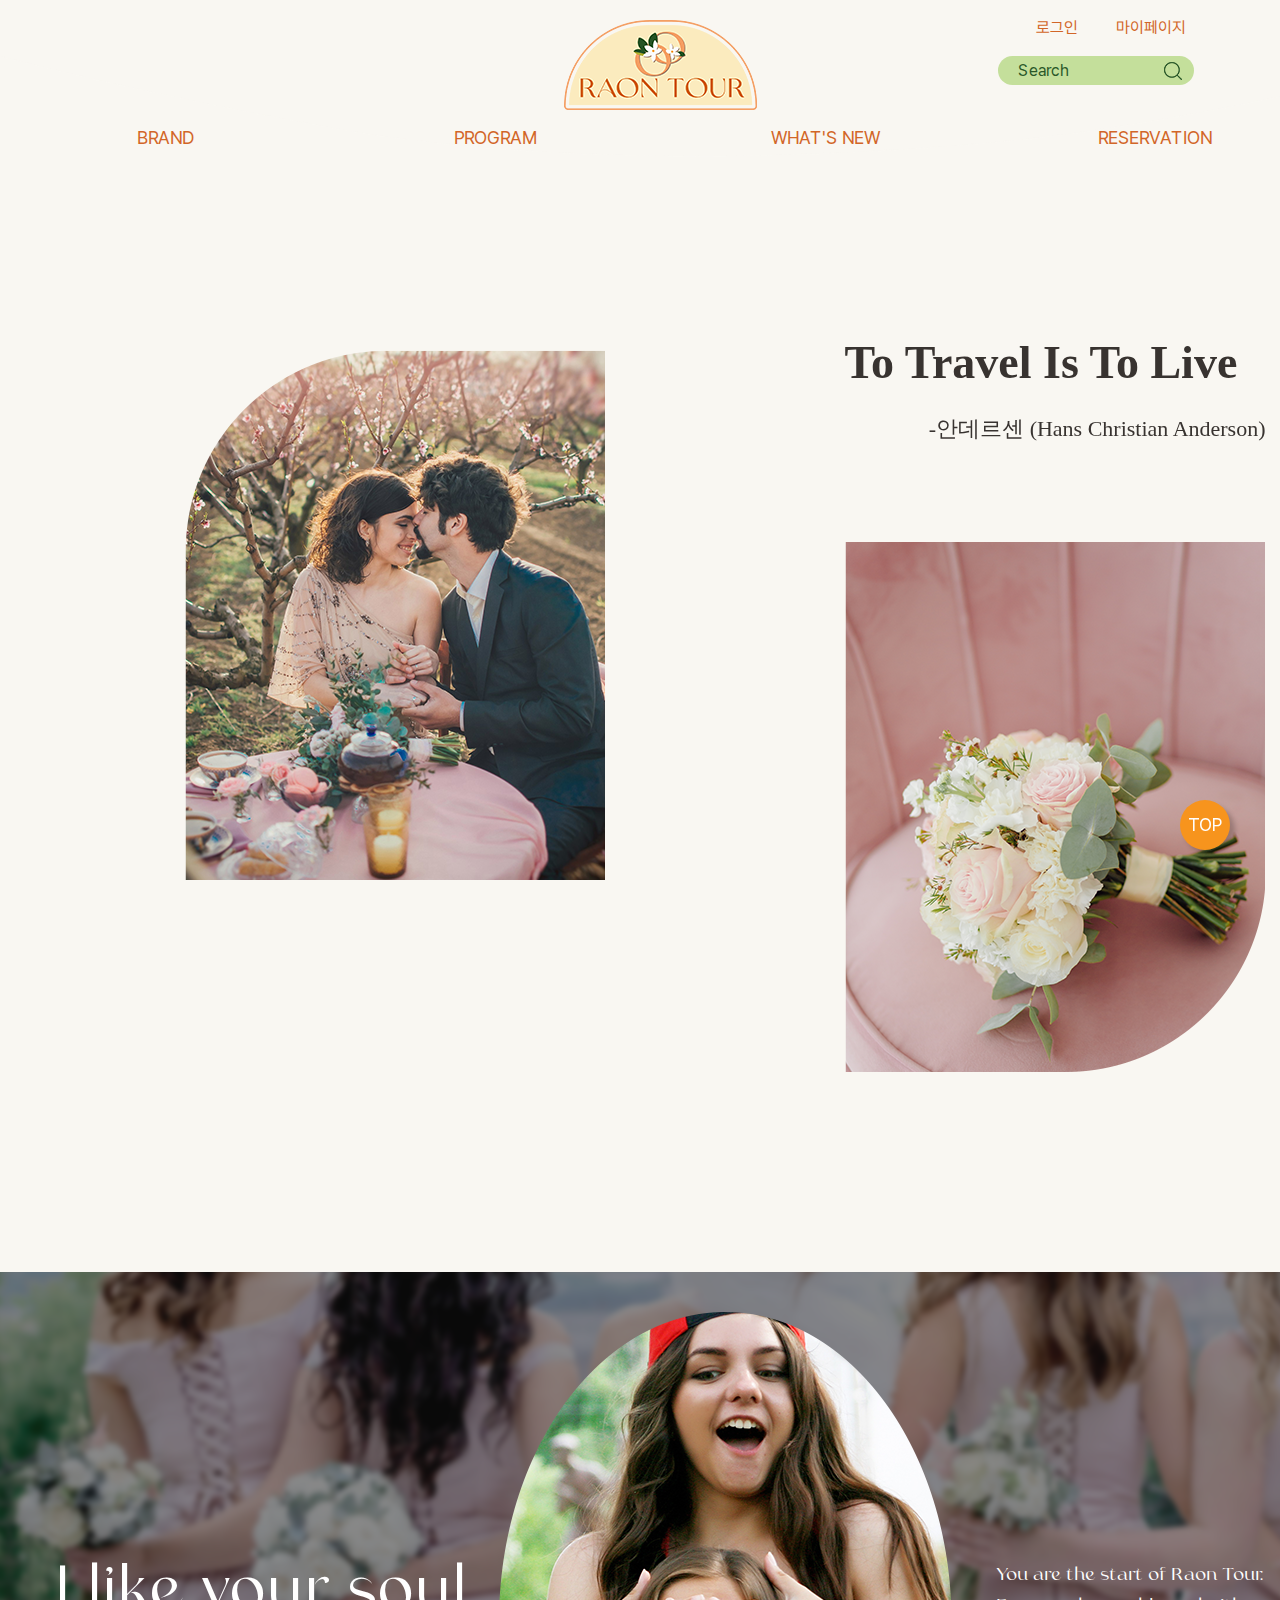
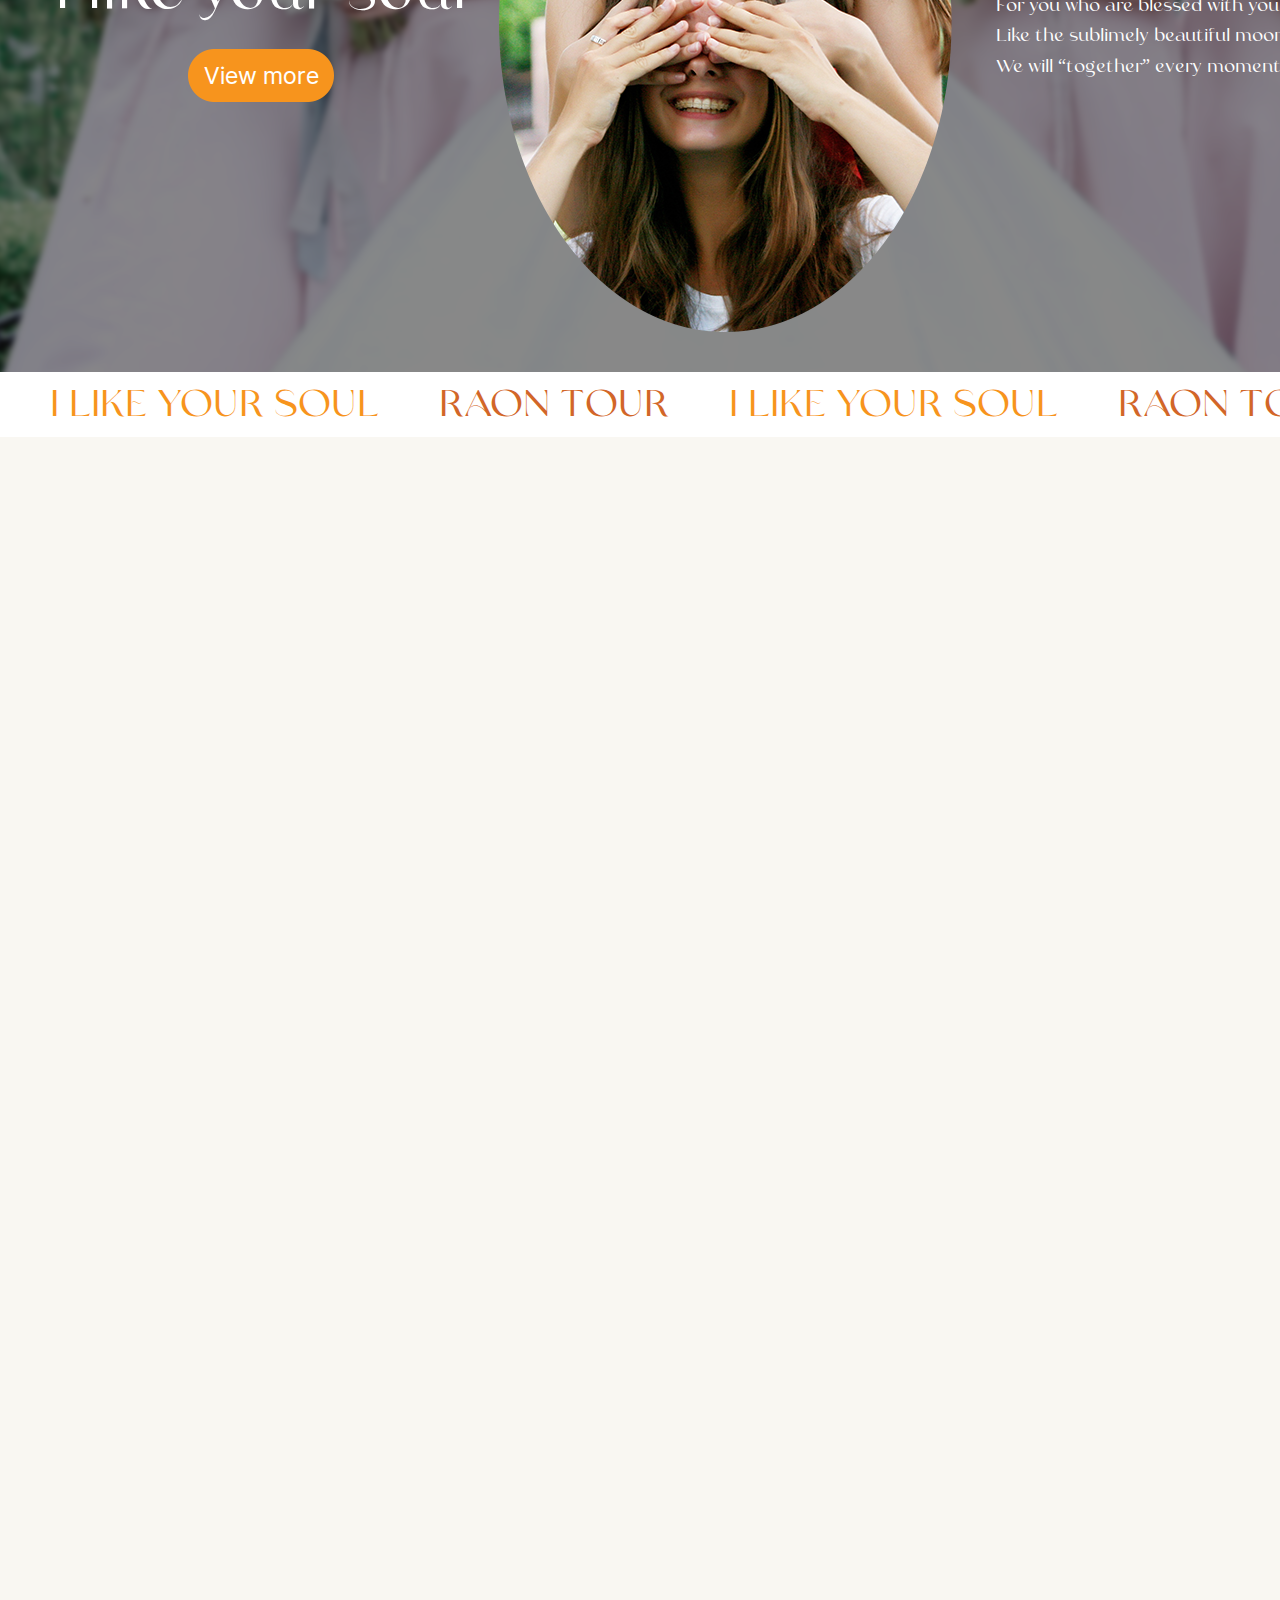
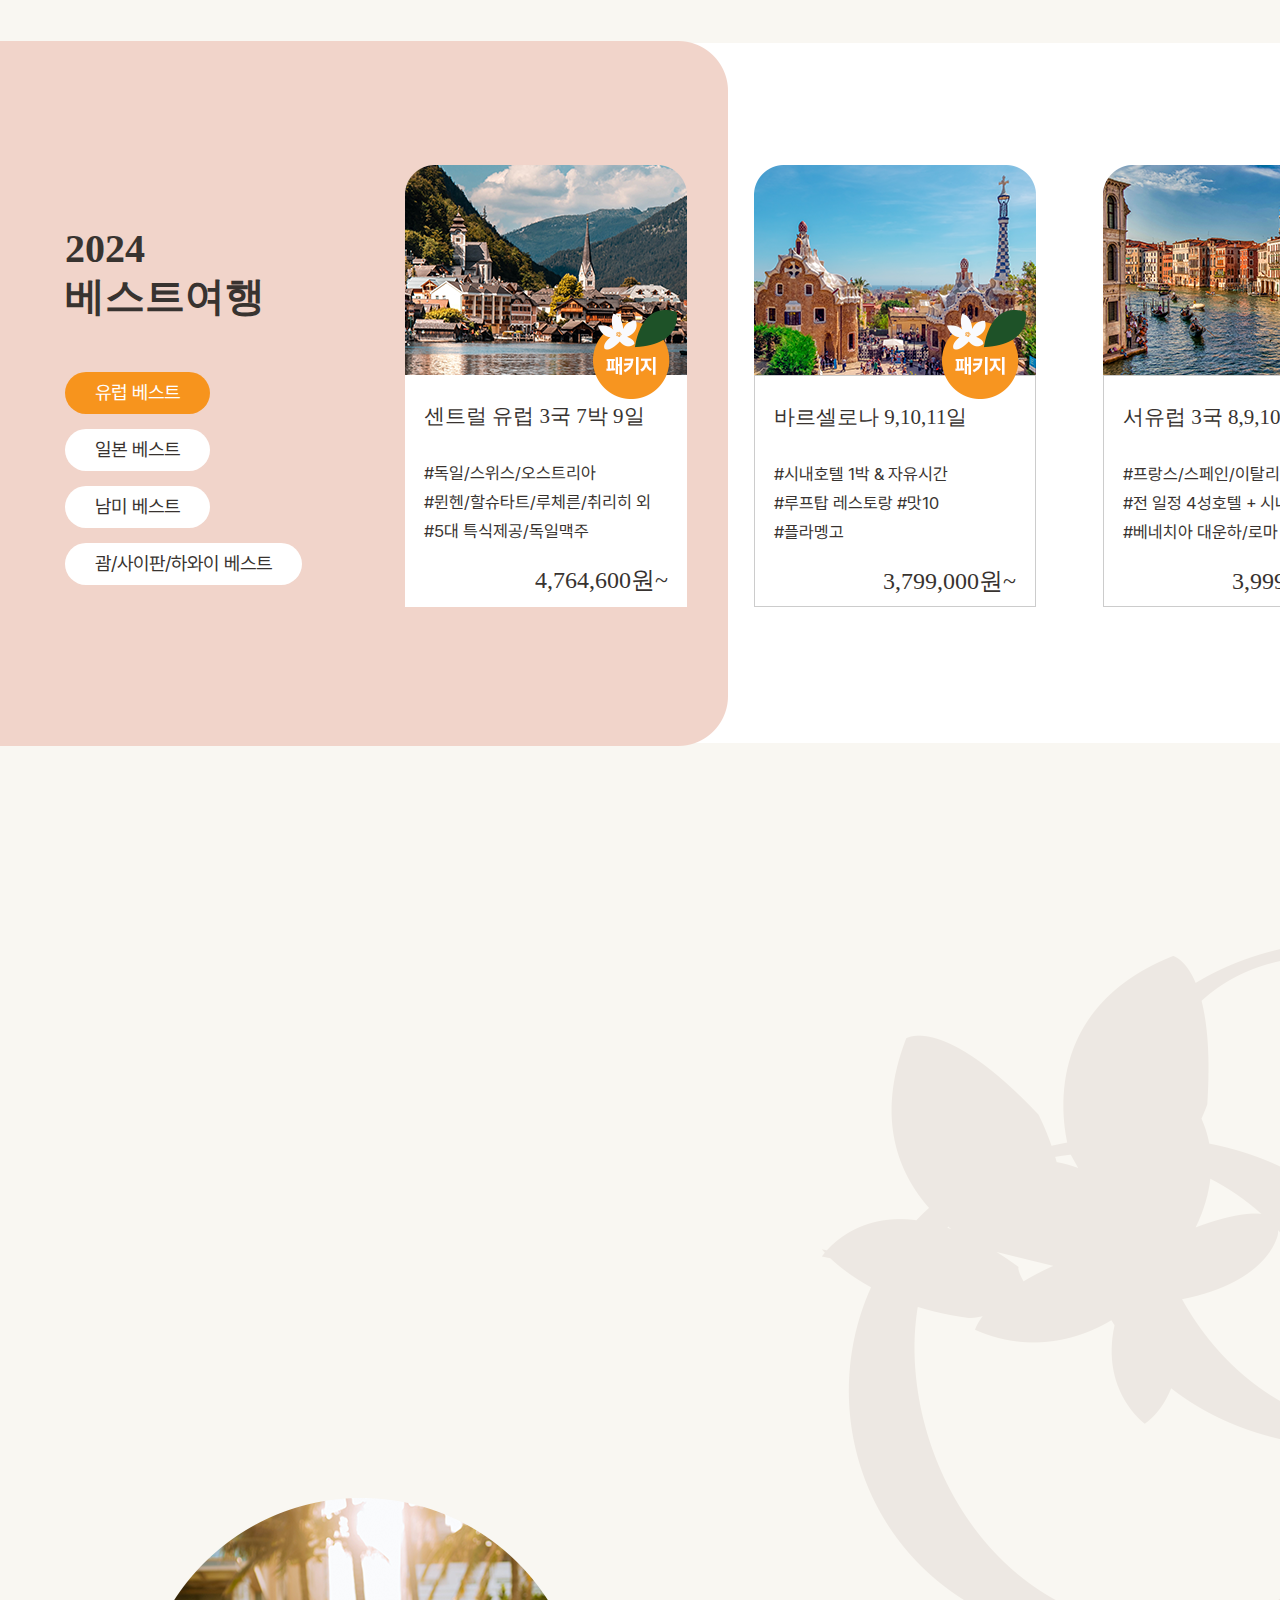
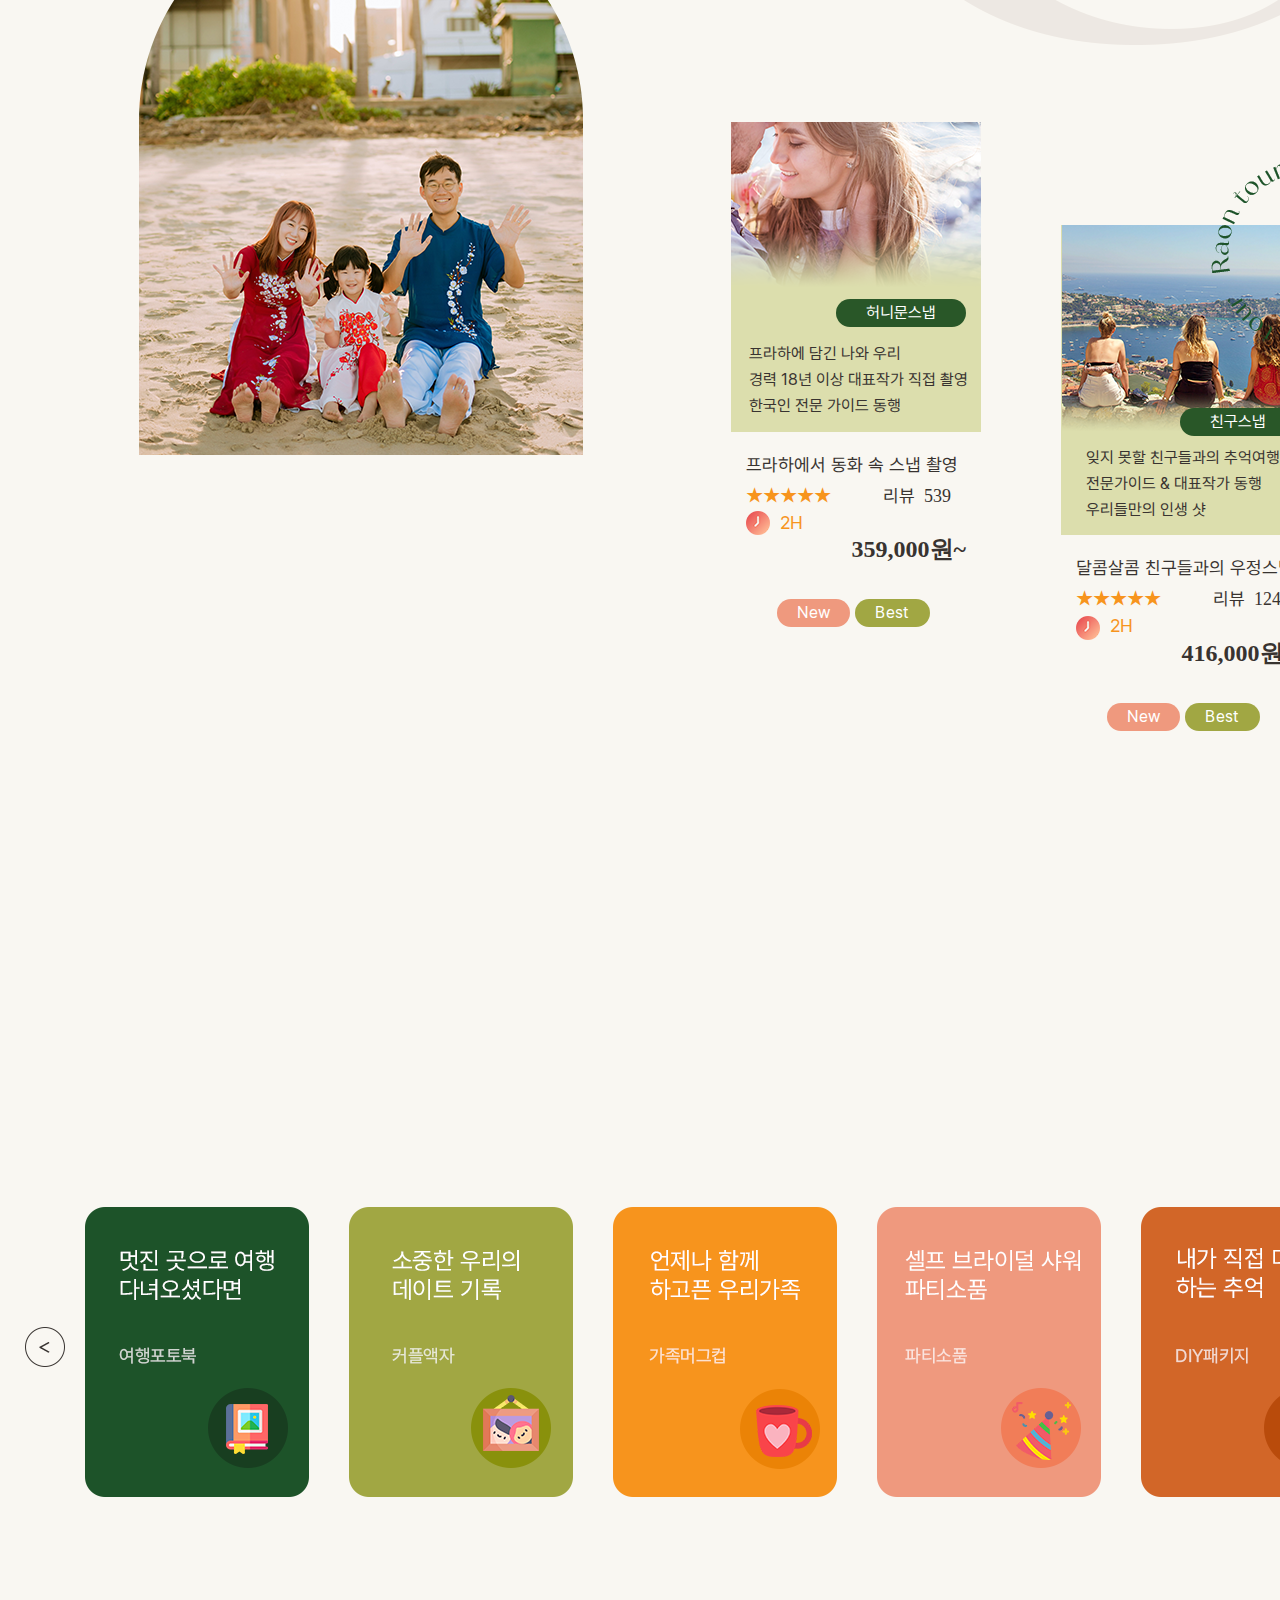
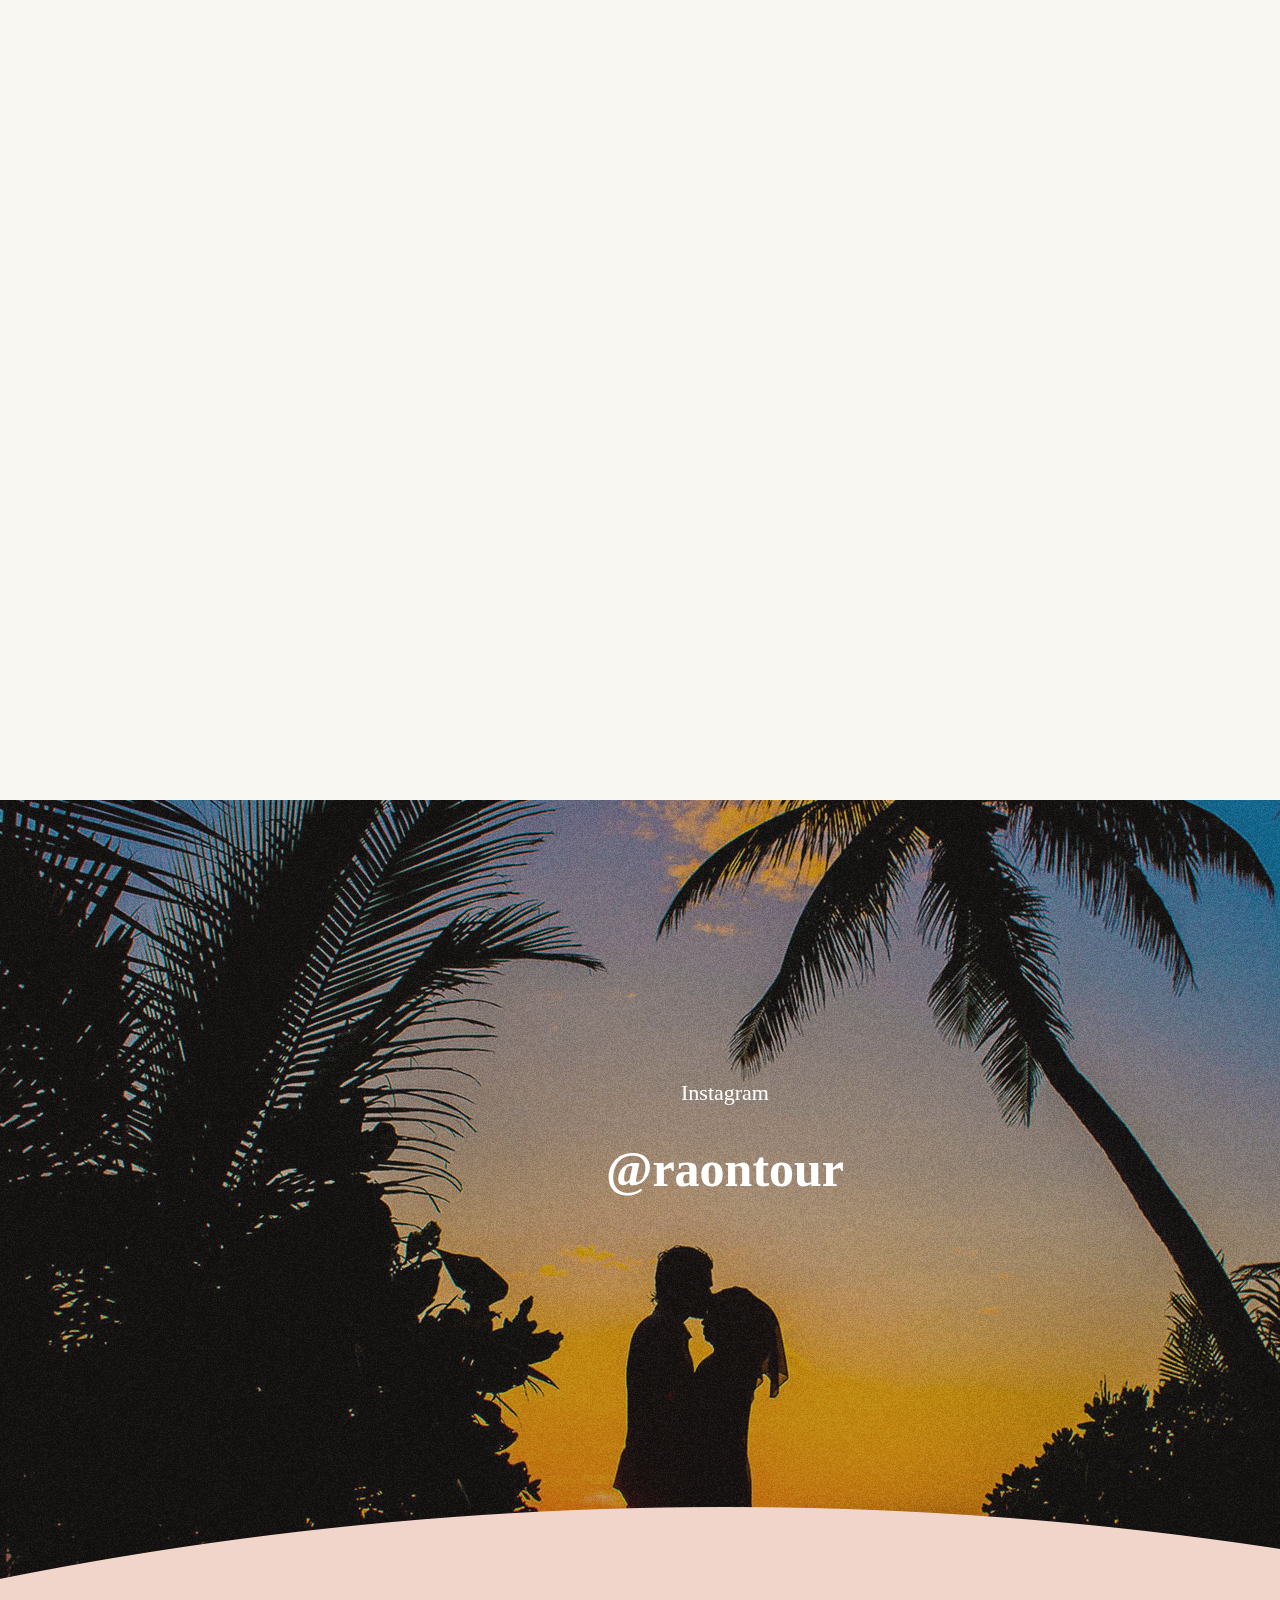
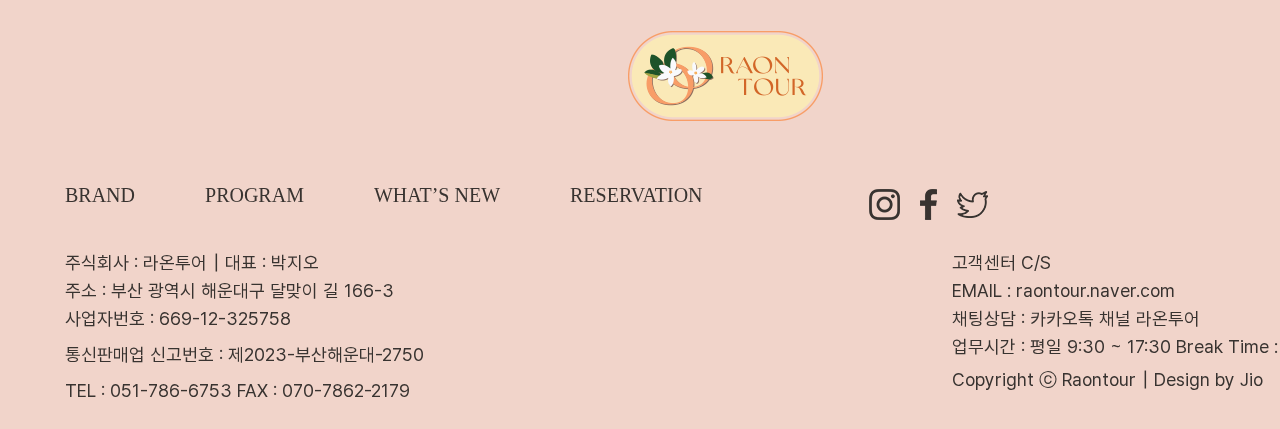
==== commit 6e073982: "Add files via upload" ====
--- a/index.html
+++ b/index.html
@@ -33,7 +33,7 @@
       <ul id="gnb">
         <li><a href="./brand.html">BRAND</a></li>
         <li><a href="./program.html">PROGRAM</a></li>
-        <li><a href="./what's new.html">WHAT'Sn NEW</a></li>
+        <li><a href="./what's new.html">WHAT'S NEW</a></li>
         <li><a href="./reservation.html">RESERVATION</a></li>
       </ul>
     </div>
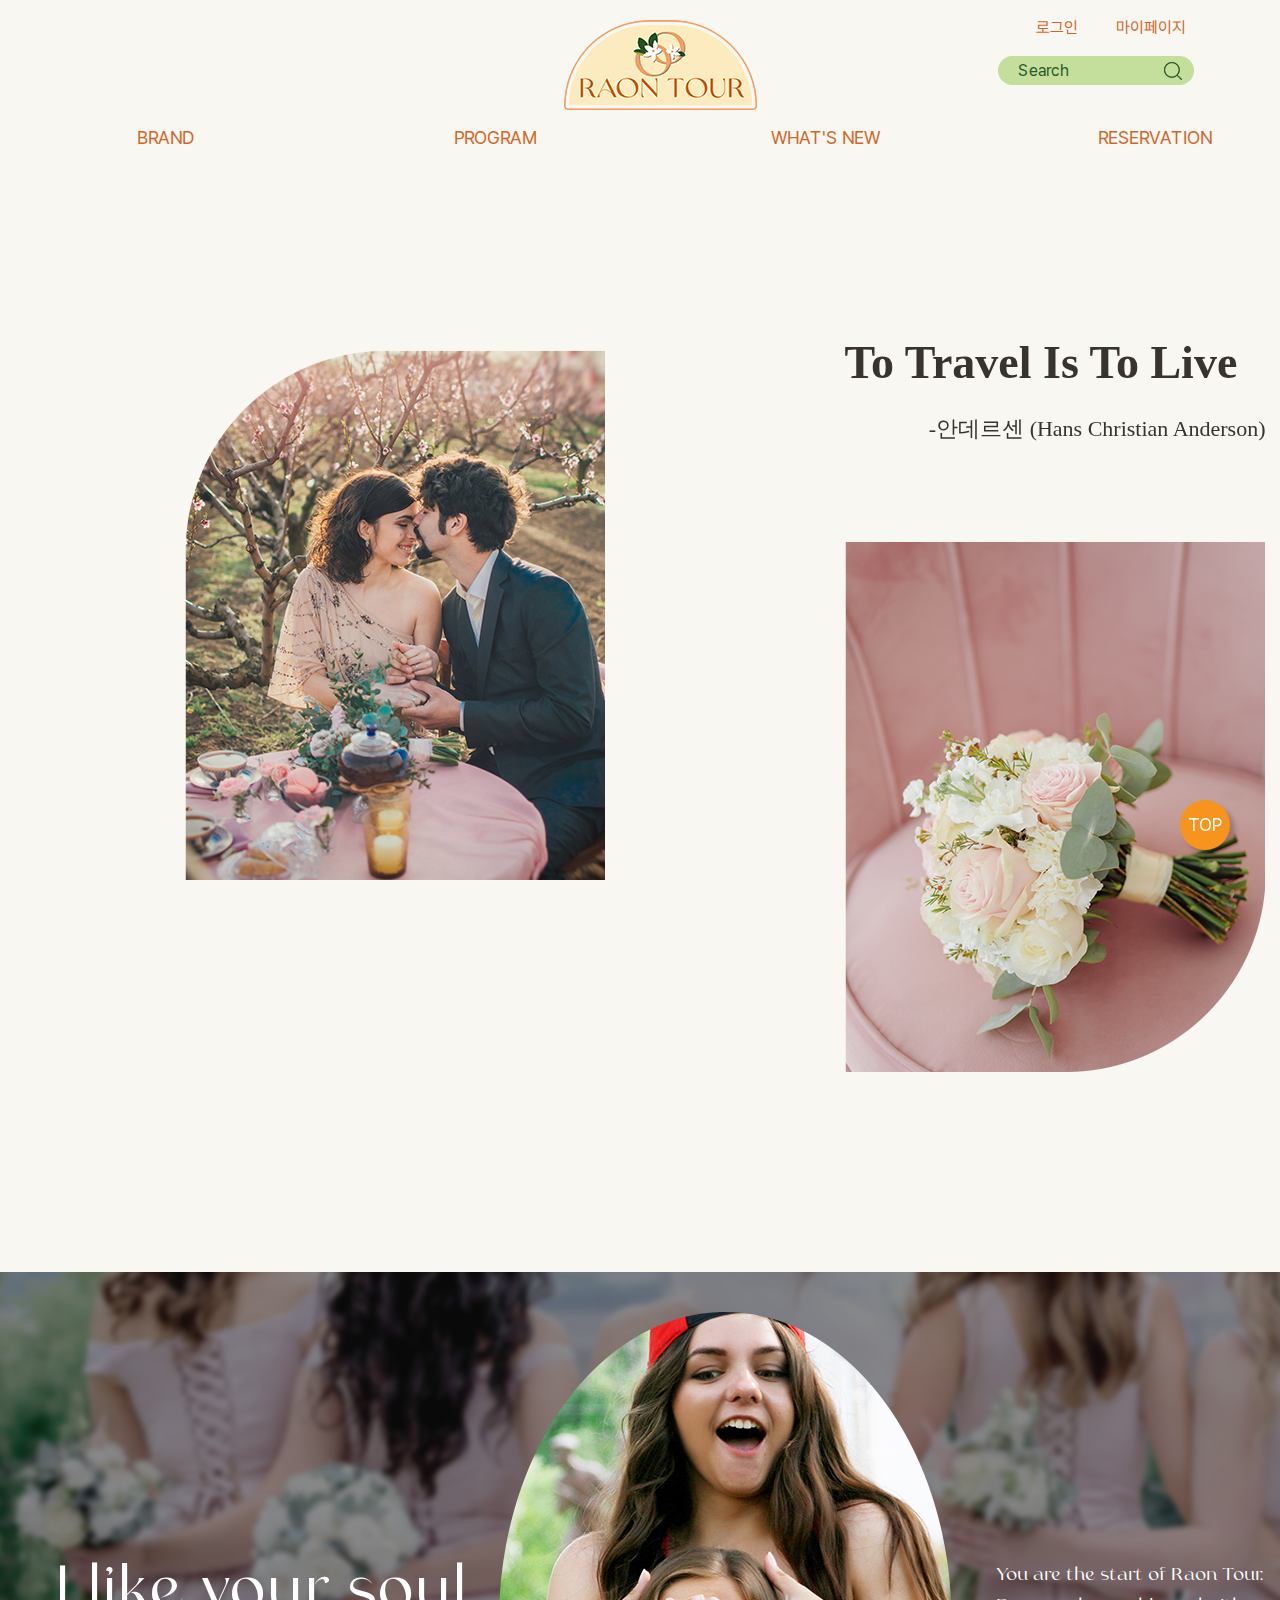
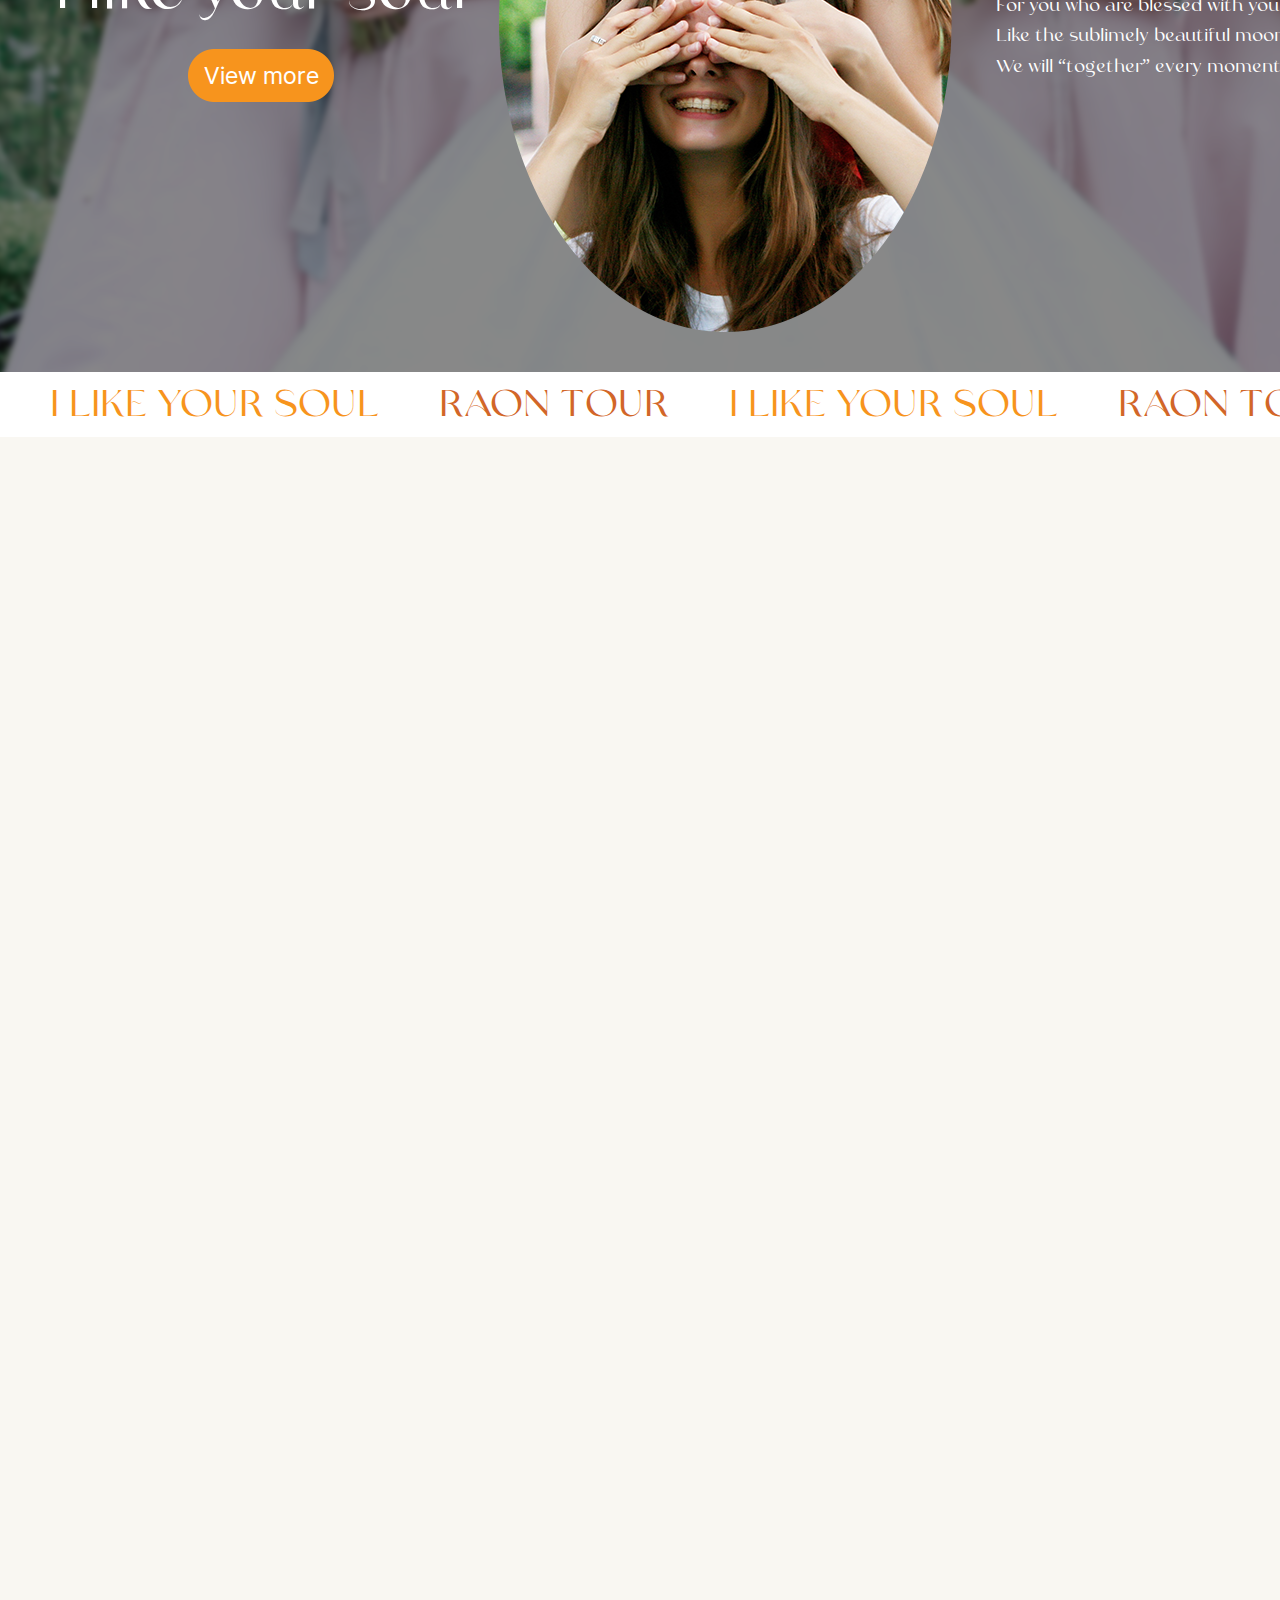
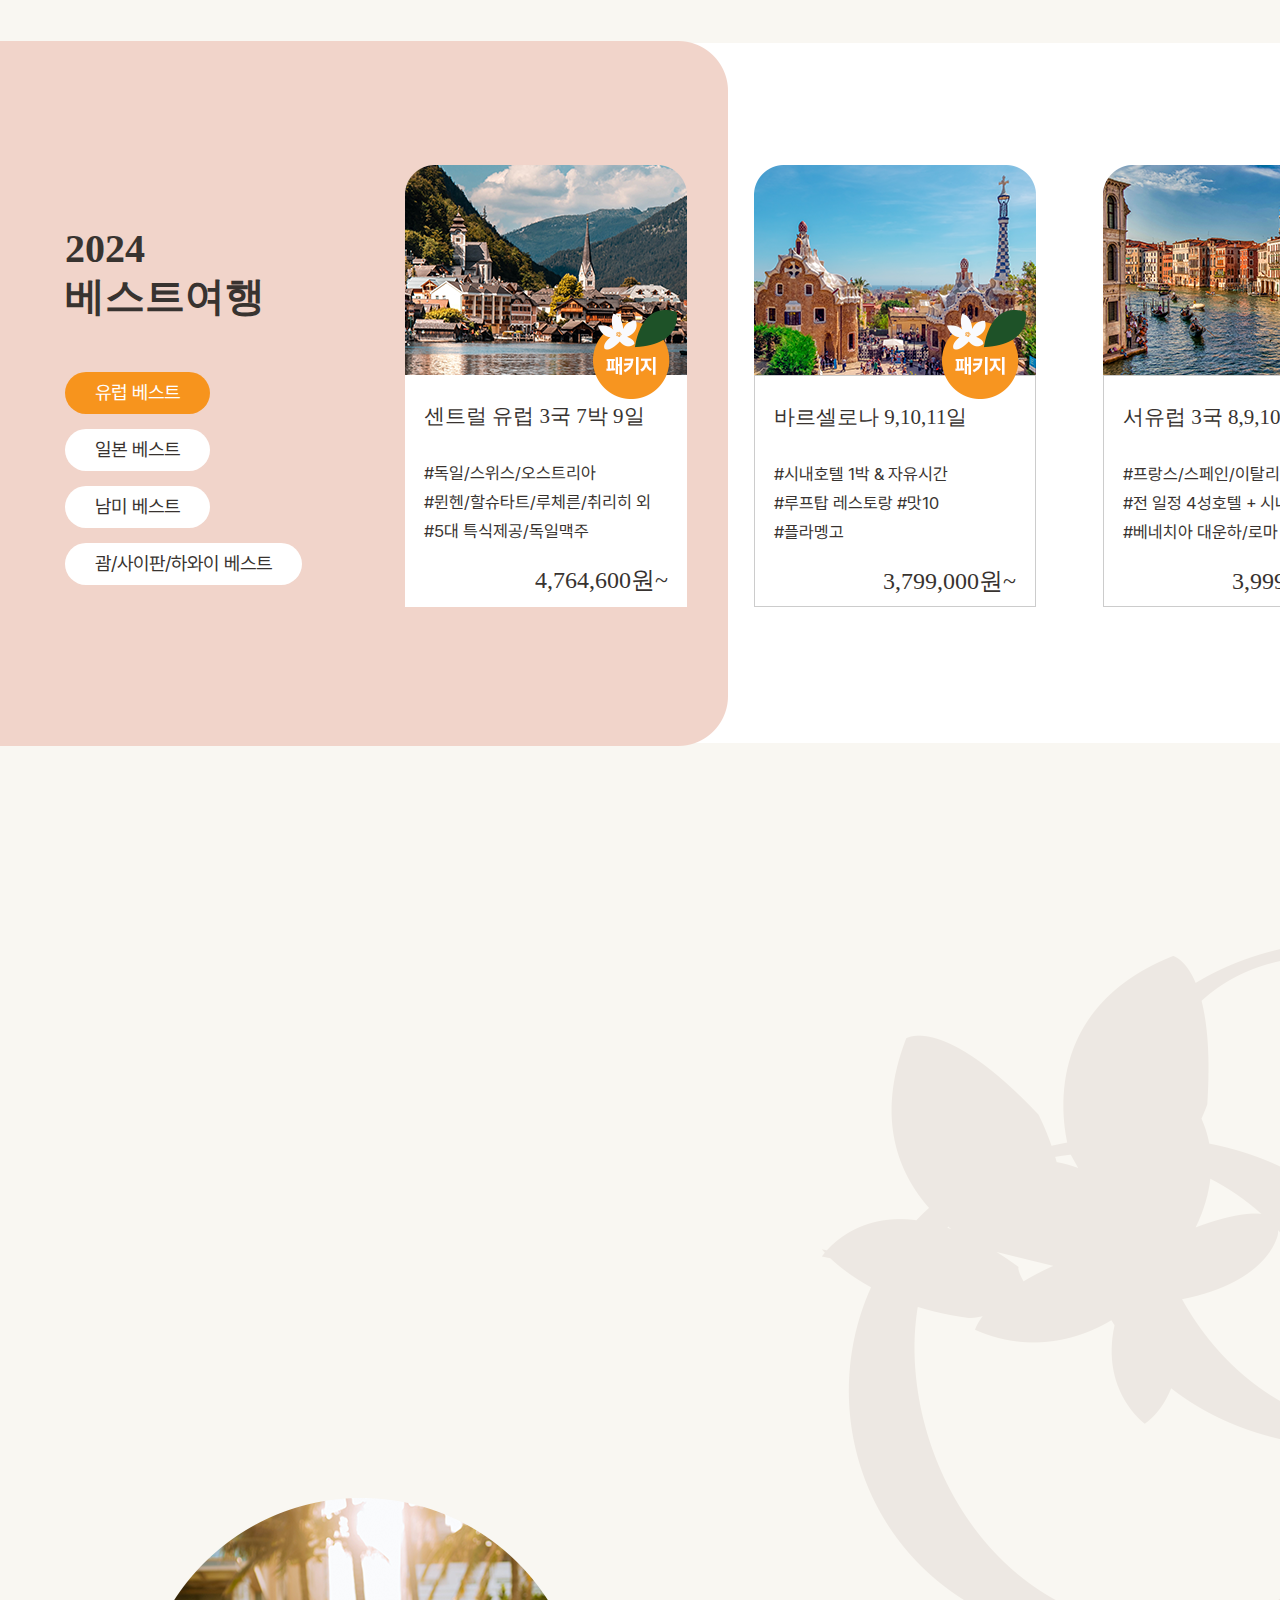
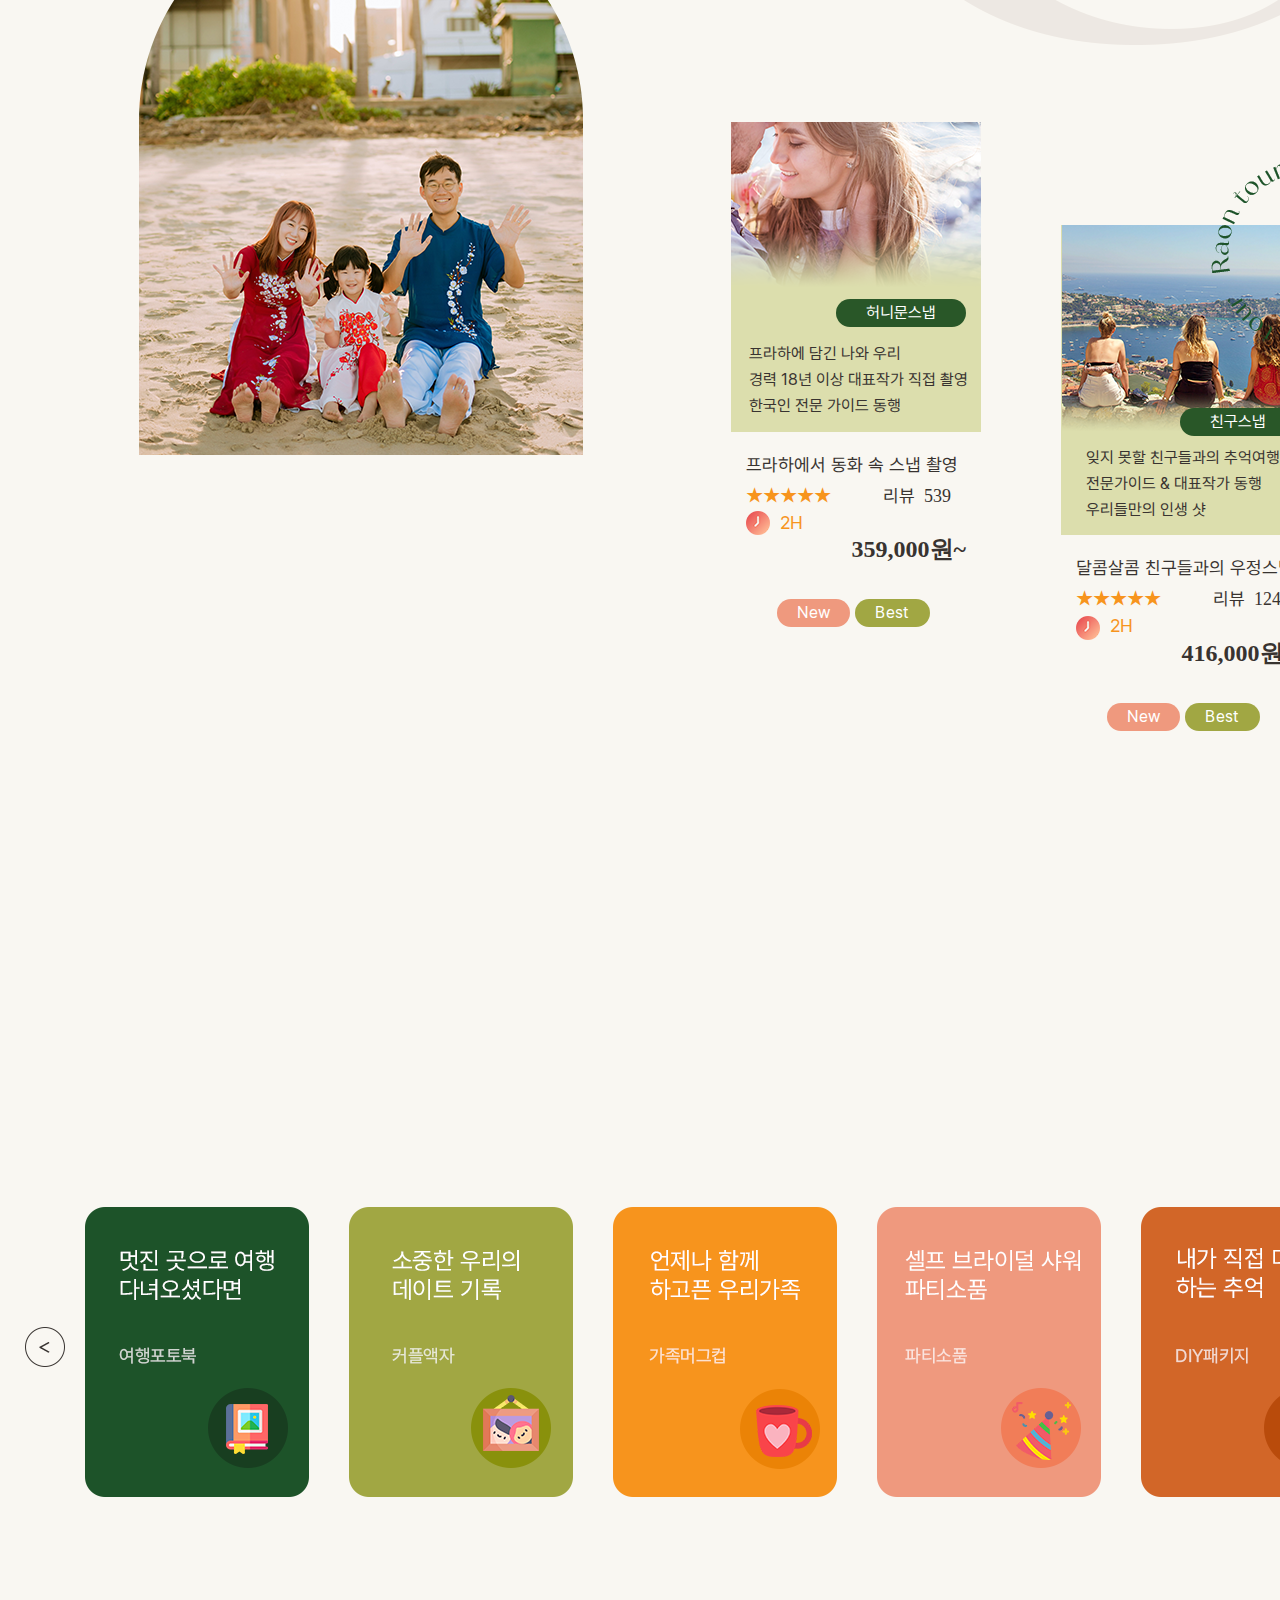
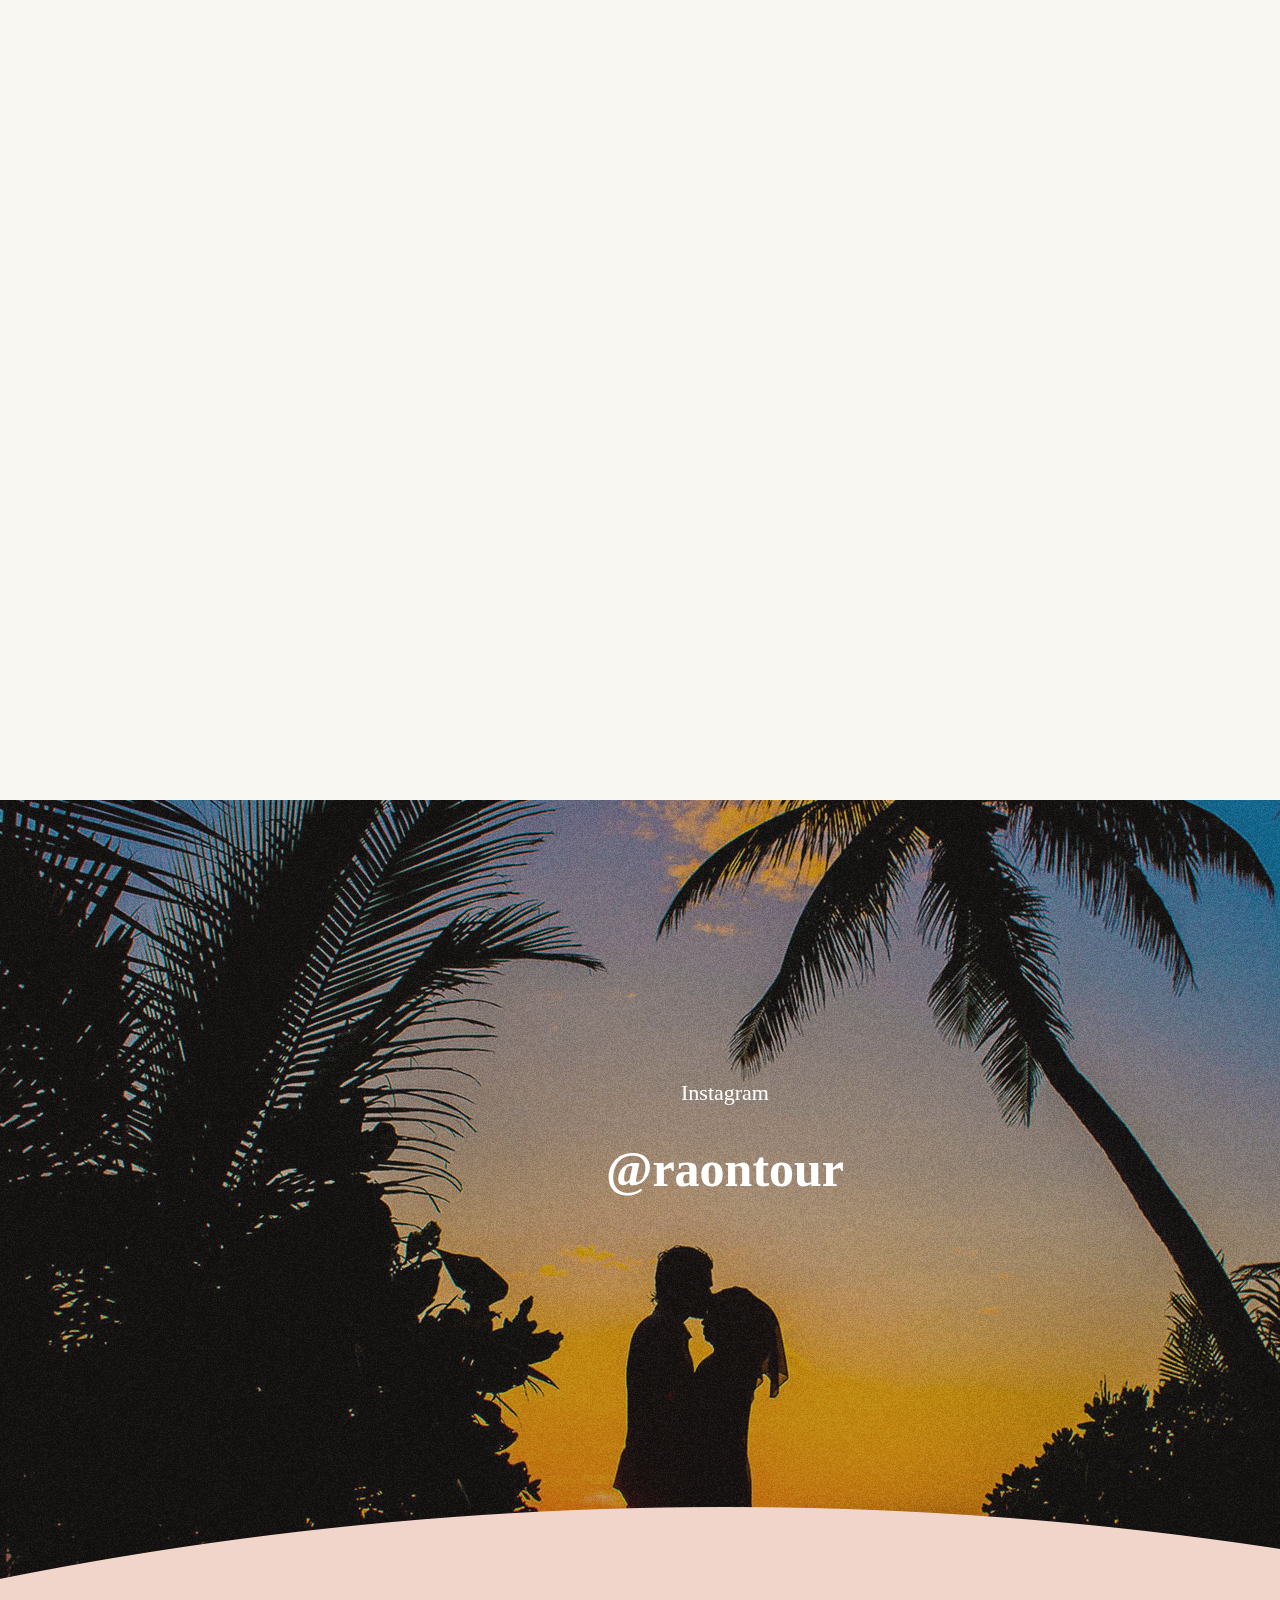
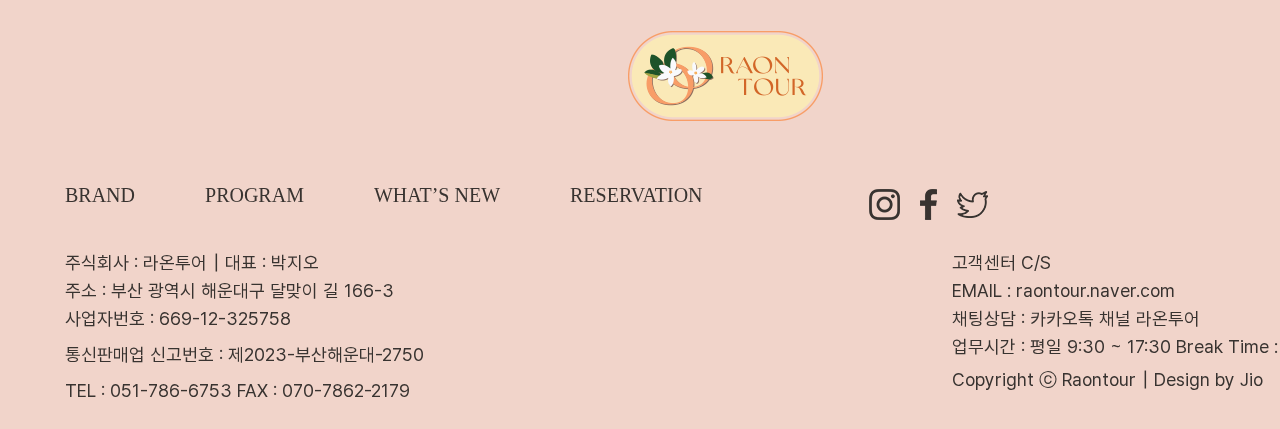
==== commit d3e2554a: "Add files via upload" ====
--- a/index.html
+++ b/index.html
@@ -51,7 +51,7 @@
   </div><!--header-->
 
   <div id="video">
-    <video src="./videos/index.mp4" autoplay muted loop width="100%"></video>
+    <video src="./videos/index02.mp4" autoplay muted loop width="100%"></video>
     <img src="./images/round_tool.png" alt="라운드 툴" class="round_tool">
   </div><!--video-->
   <p class="mb_rotate">
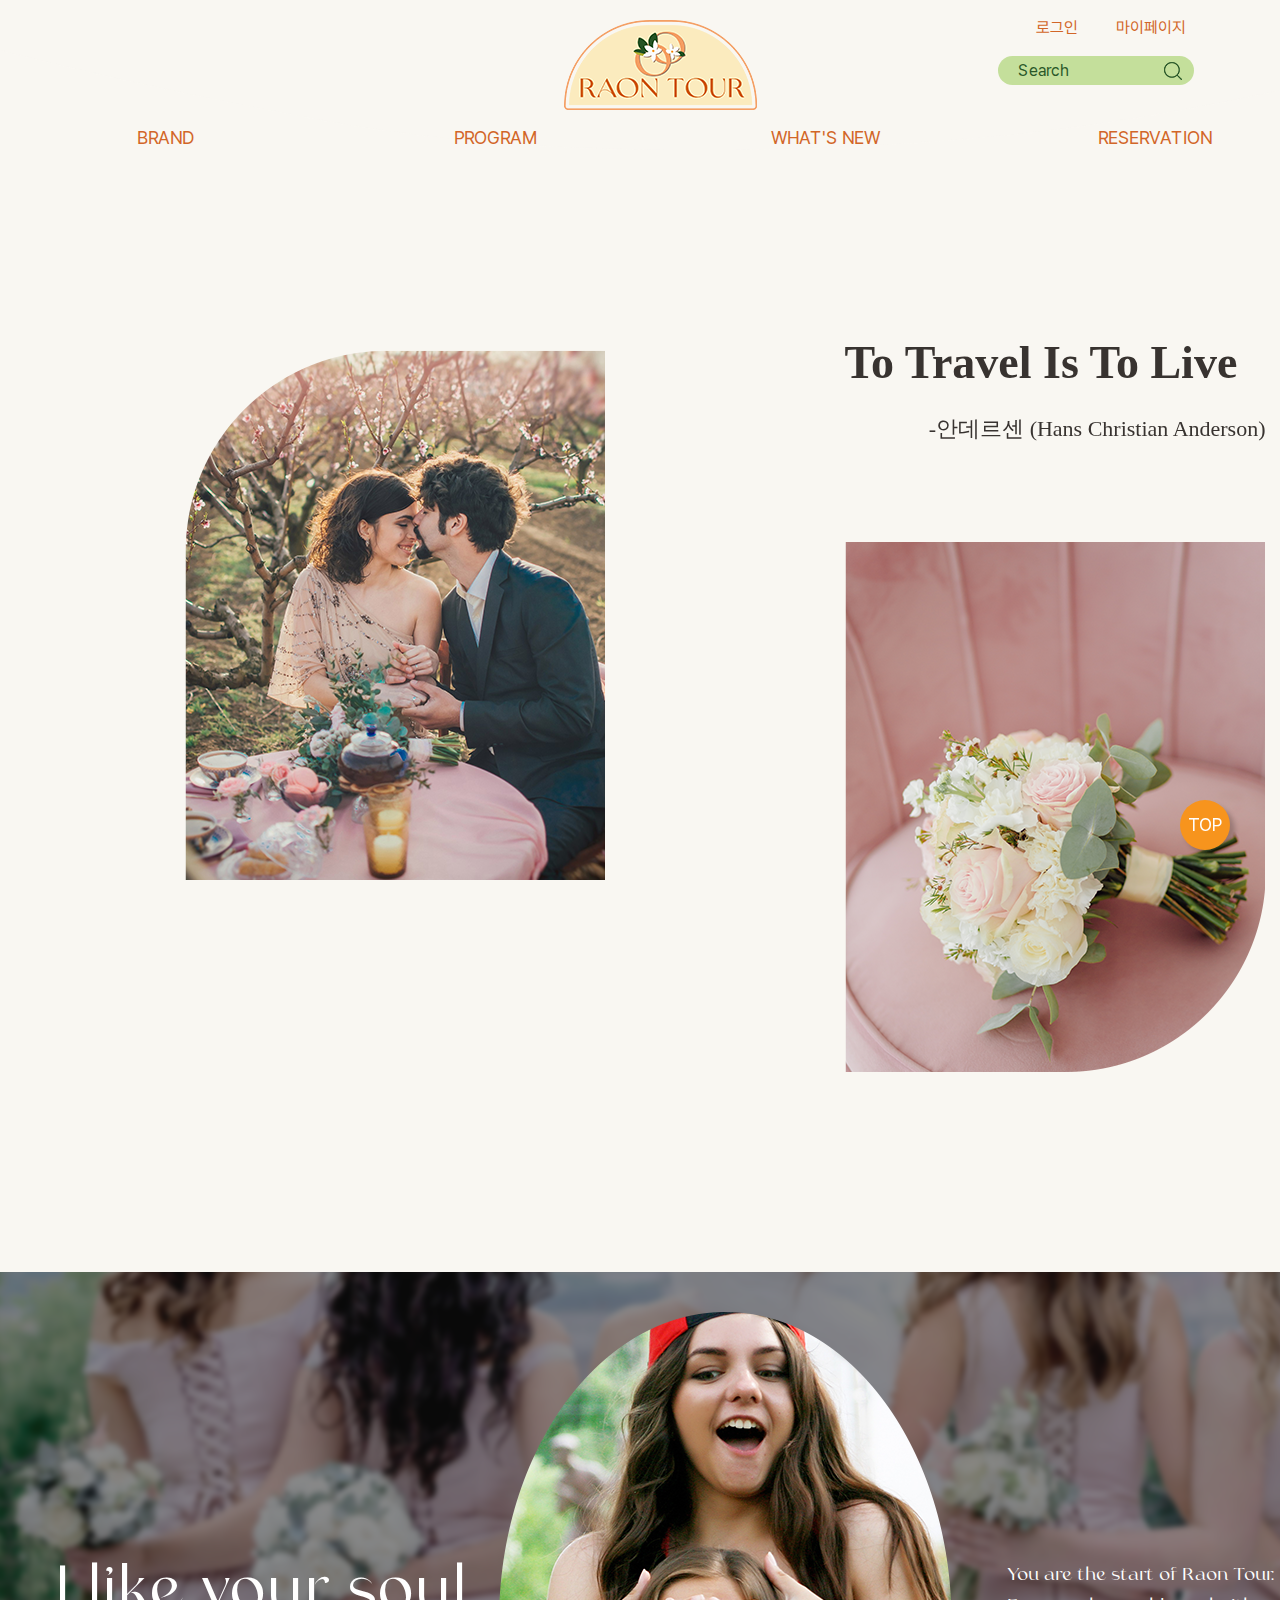
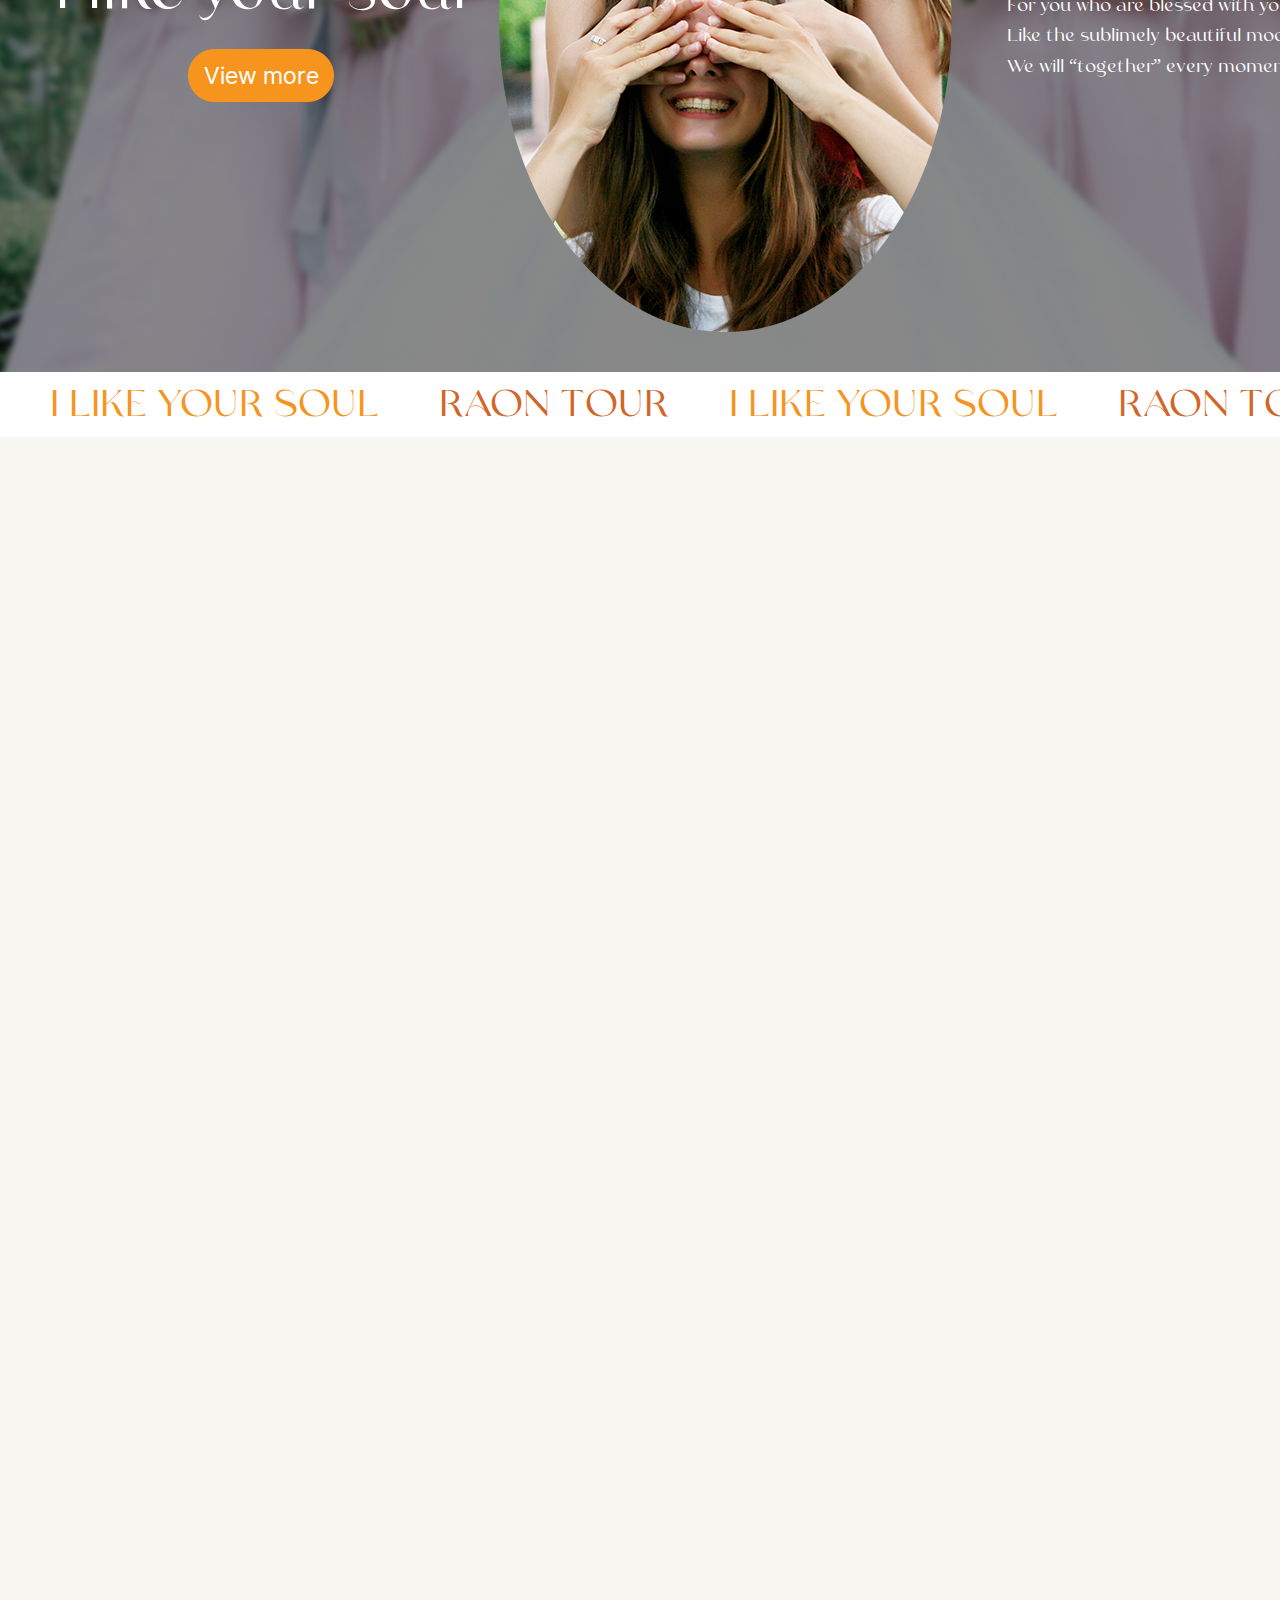
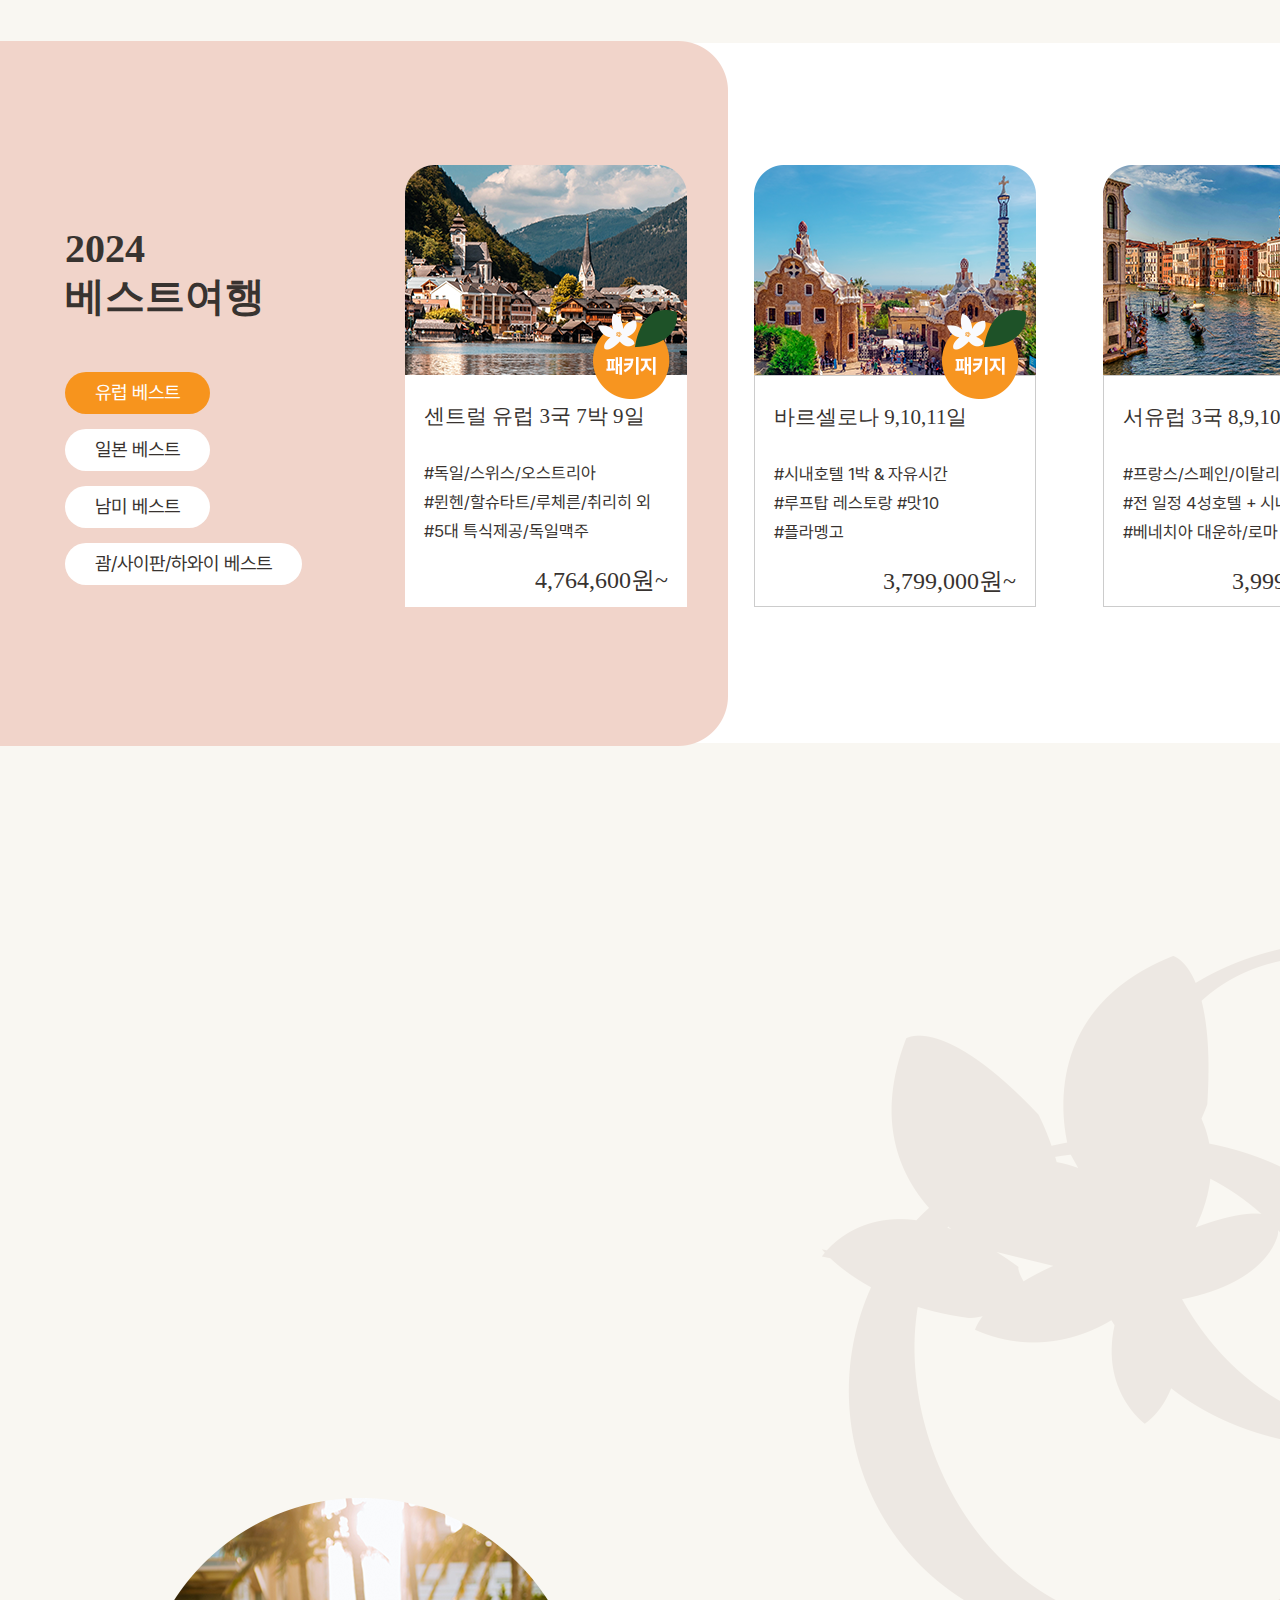
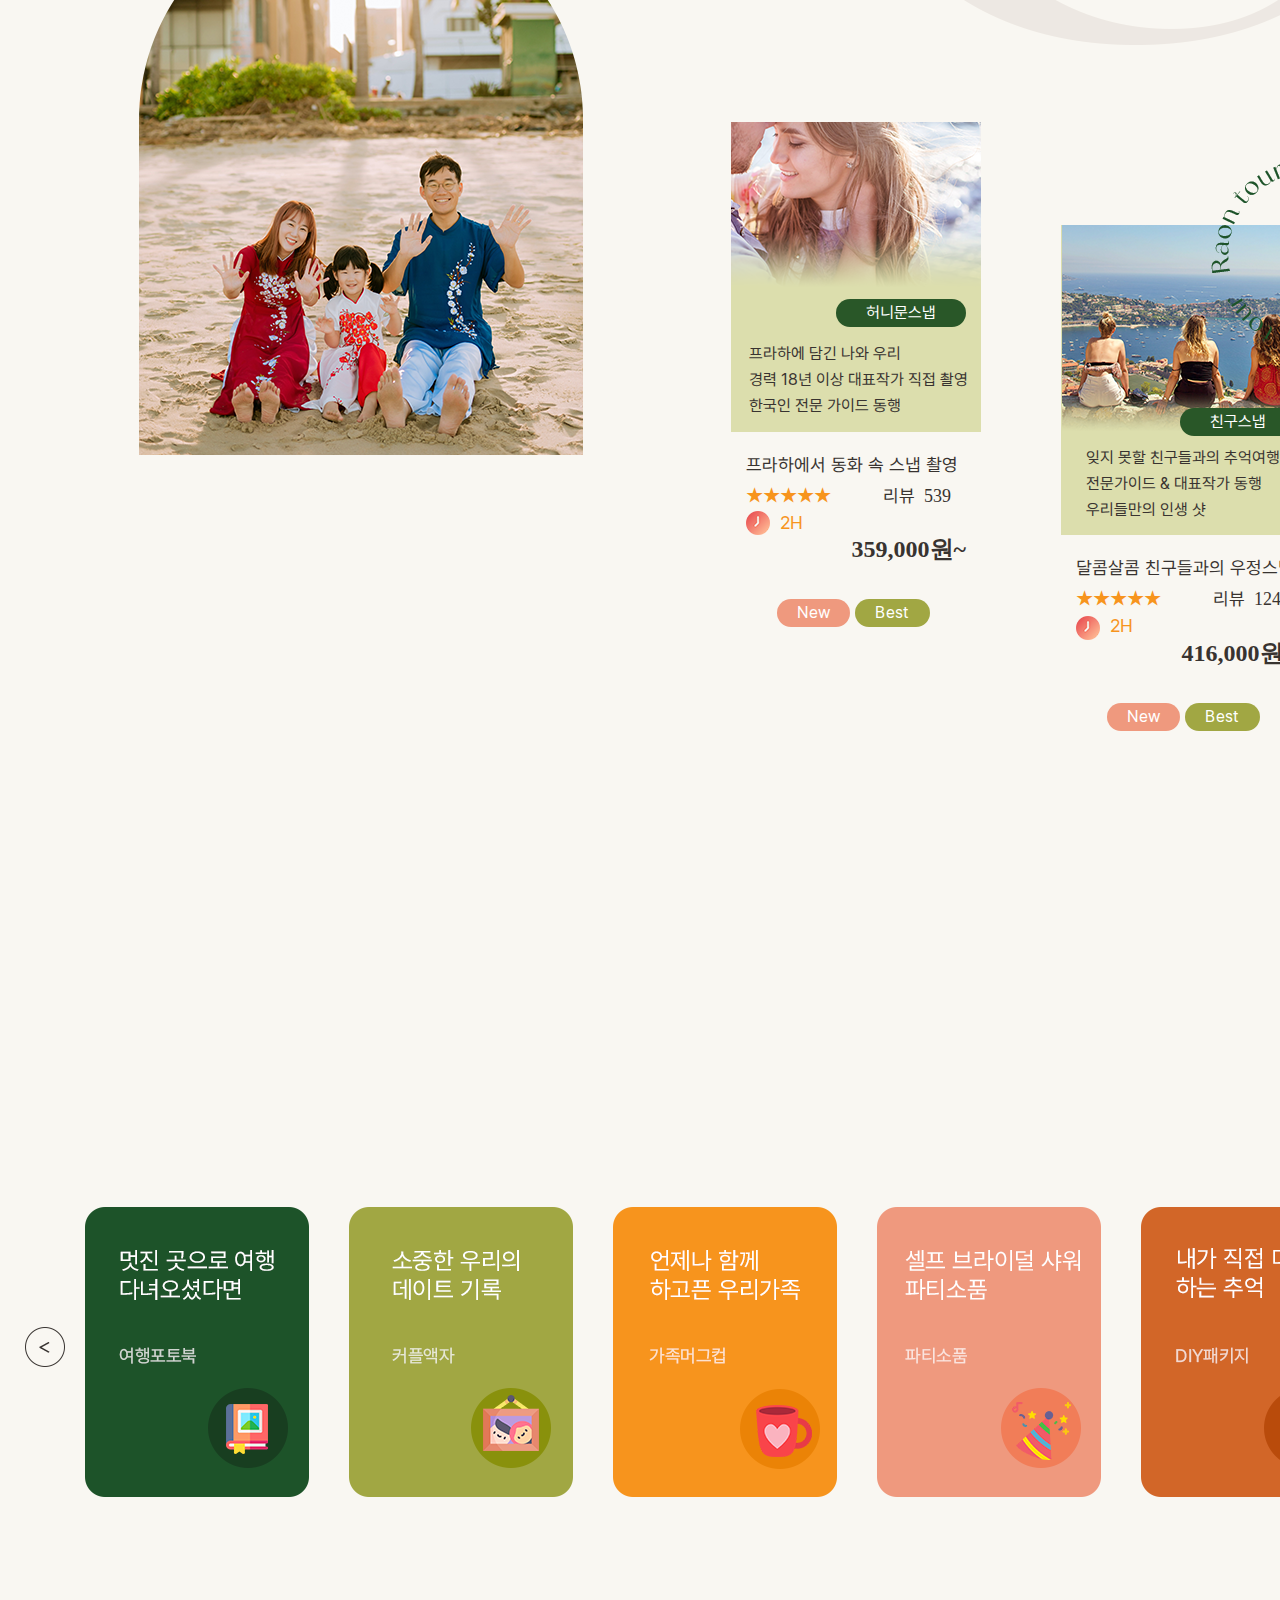
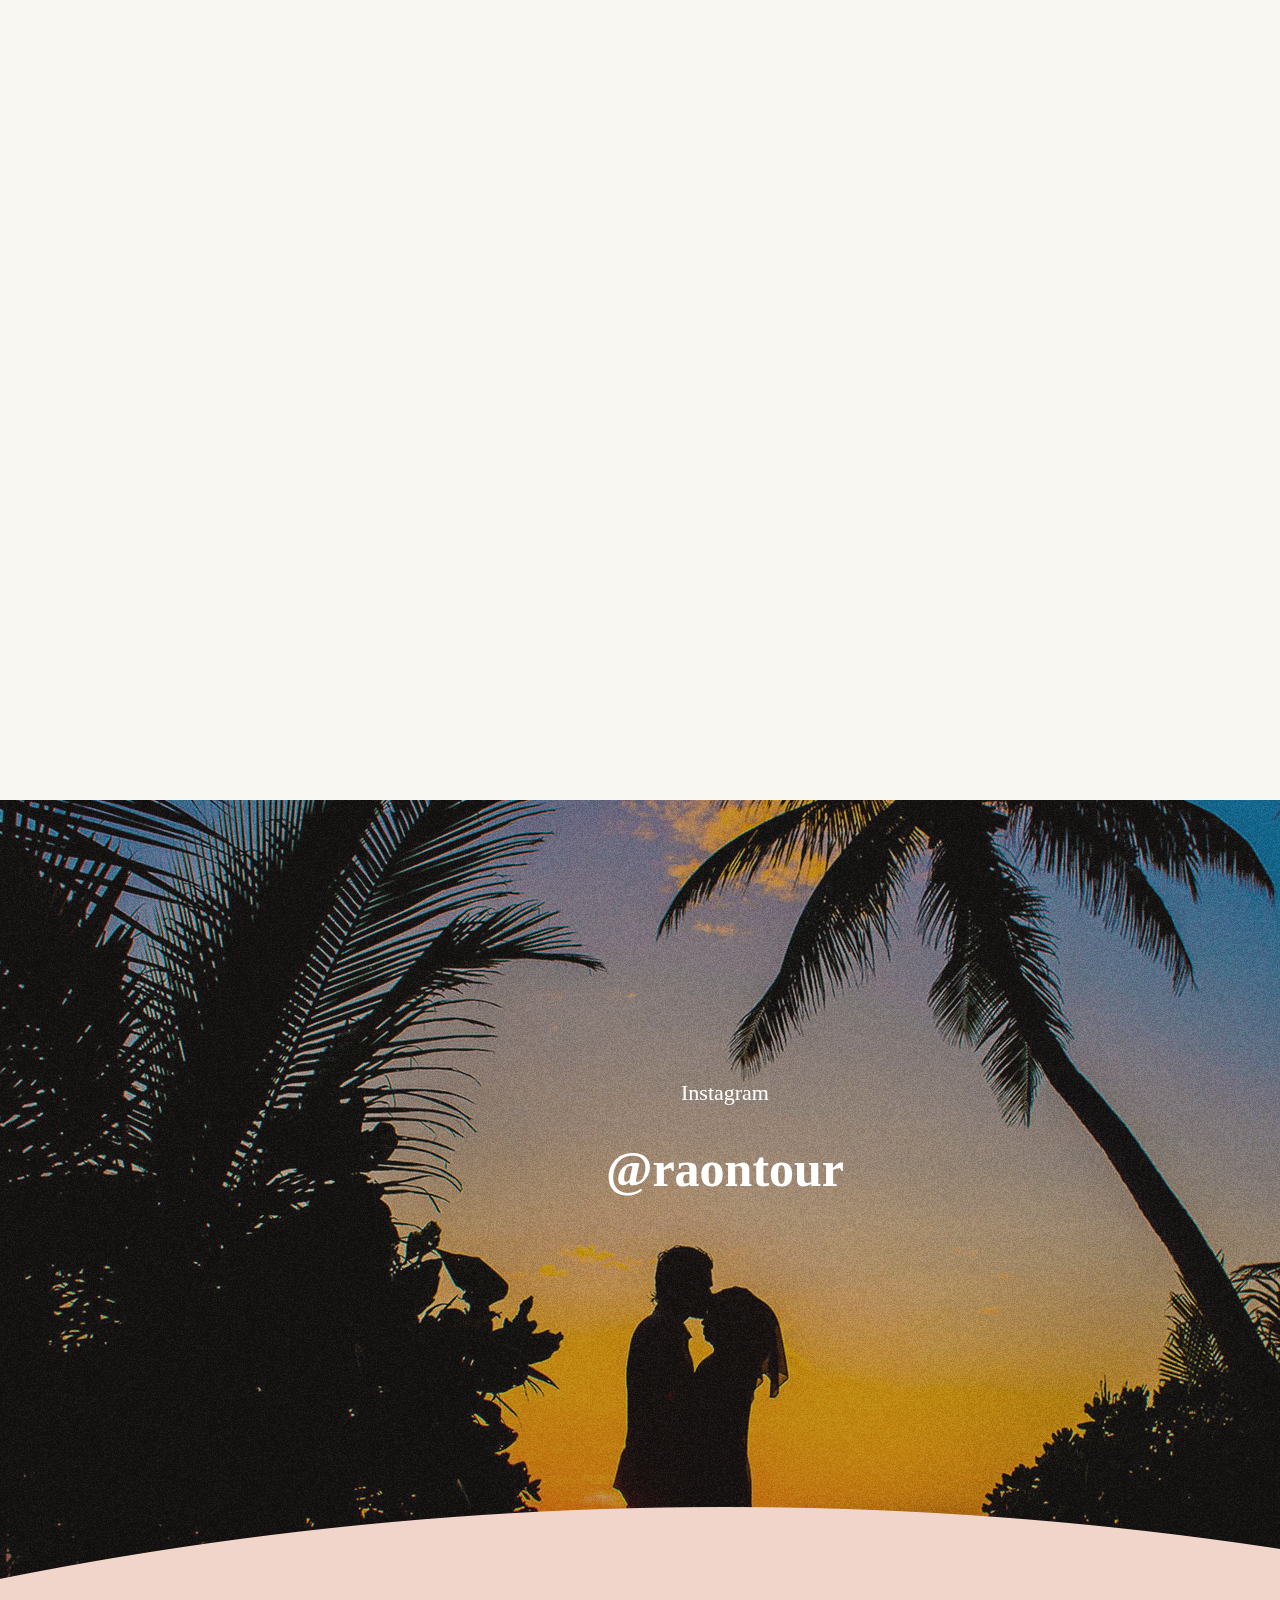
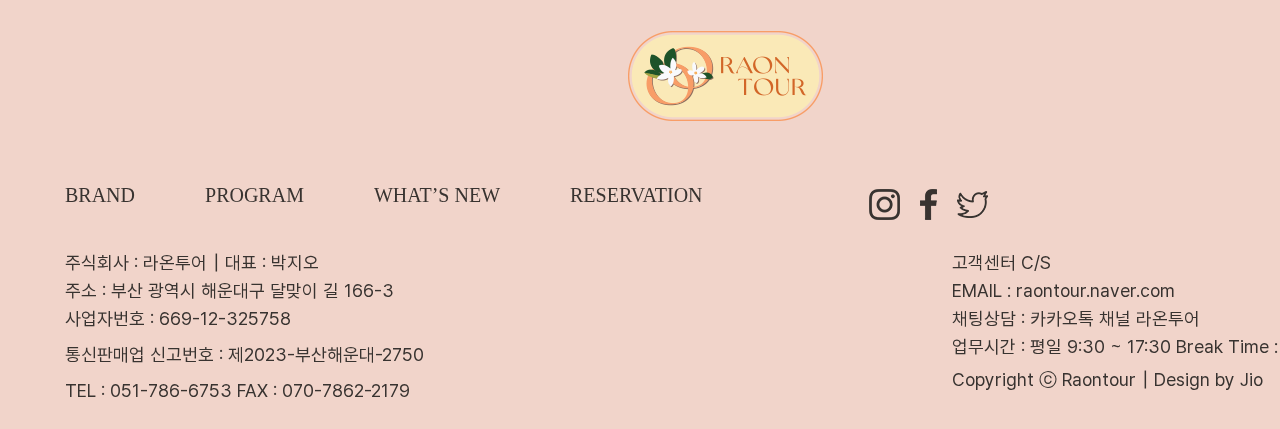
==== commit b64b03b5: "Add files via upload" ====
--- a/index.html
+++ b/index.html
@@ -51,7 +51,7 @@
   </div><!--header-->
 
   <div id="video">
-    <video src="./videos/index02.mp4" autoplay muted loop width="100%"></video>
+    <video src="./videos/index.mp4" autoplay muted loop width="100%"></video>
     <img src="./images/round_tool.png" alt="라운드 툴" class="round_tool">
   </div><!--video-->
   <p class="mb_rotate">
@@ -148,7 +148,7 @@
       <div class="soul_text2">
         <p>You are the start of Raon Tour. <br>
           For you who are blessed with your dreams. <br>
-          Like the sublimely beautiful moonlight shnining upon you <br>
+          Like the sublimely beautiful moonlight shining upon you <br>
           We will “together” every moment of your day</p>
       </div><!--soul_text2-->
     </div><!--soul_inner-->
--- a/css/index.css
+++ b/css/index.css
@@ -168,7 +168,7 @@
 
 .round_tool {
   position: absolute;
-  bottom: -27px;
+  bottom: 0;
   left: 0;
   width: 100%;
 }
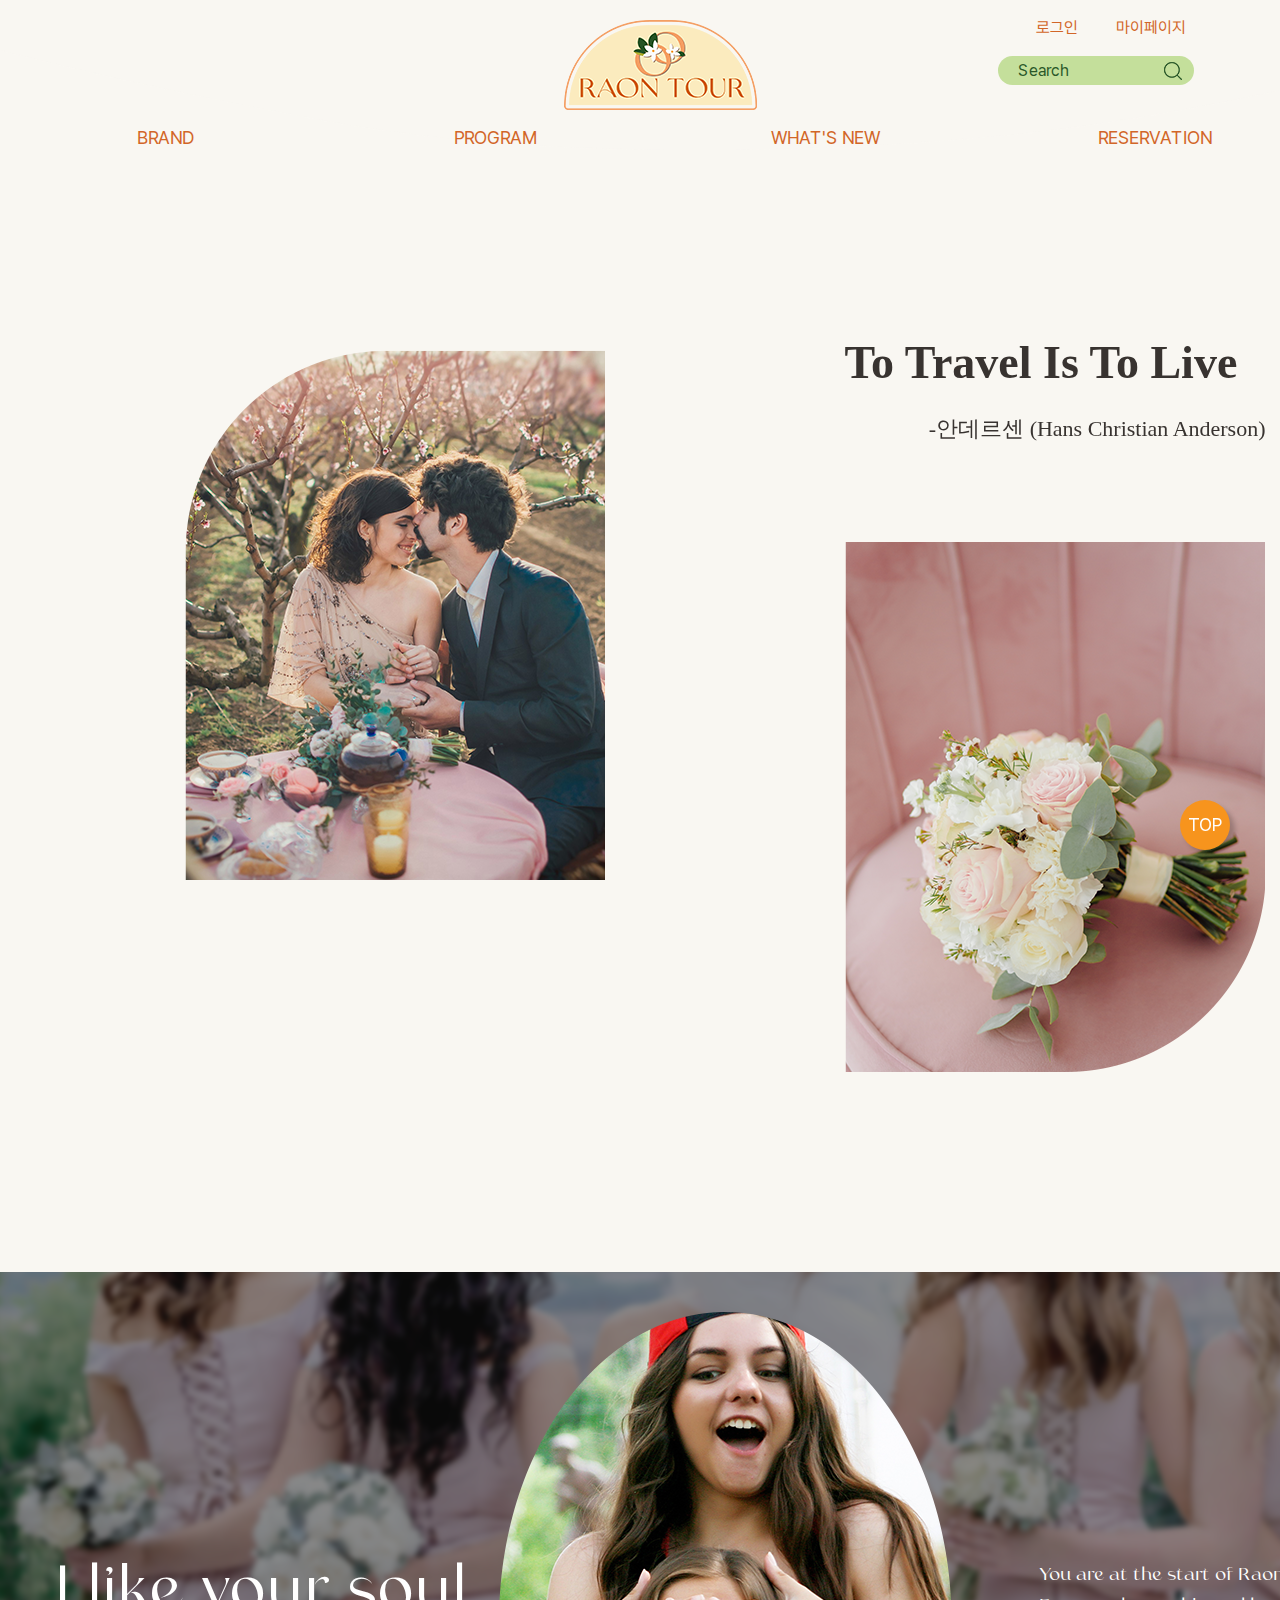
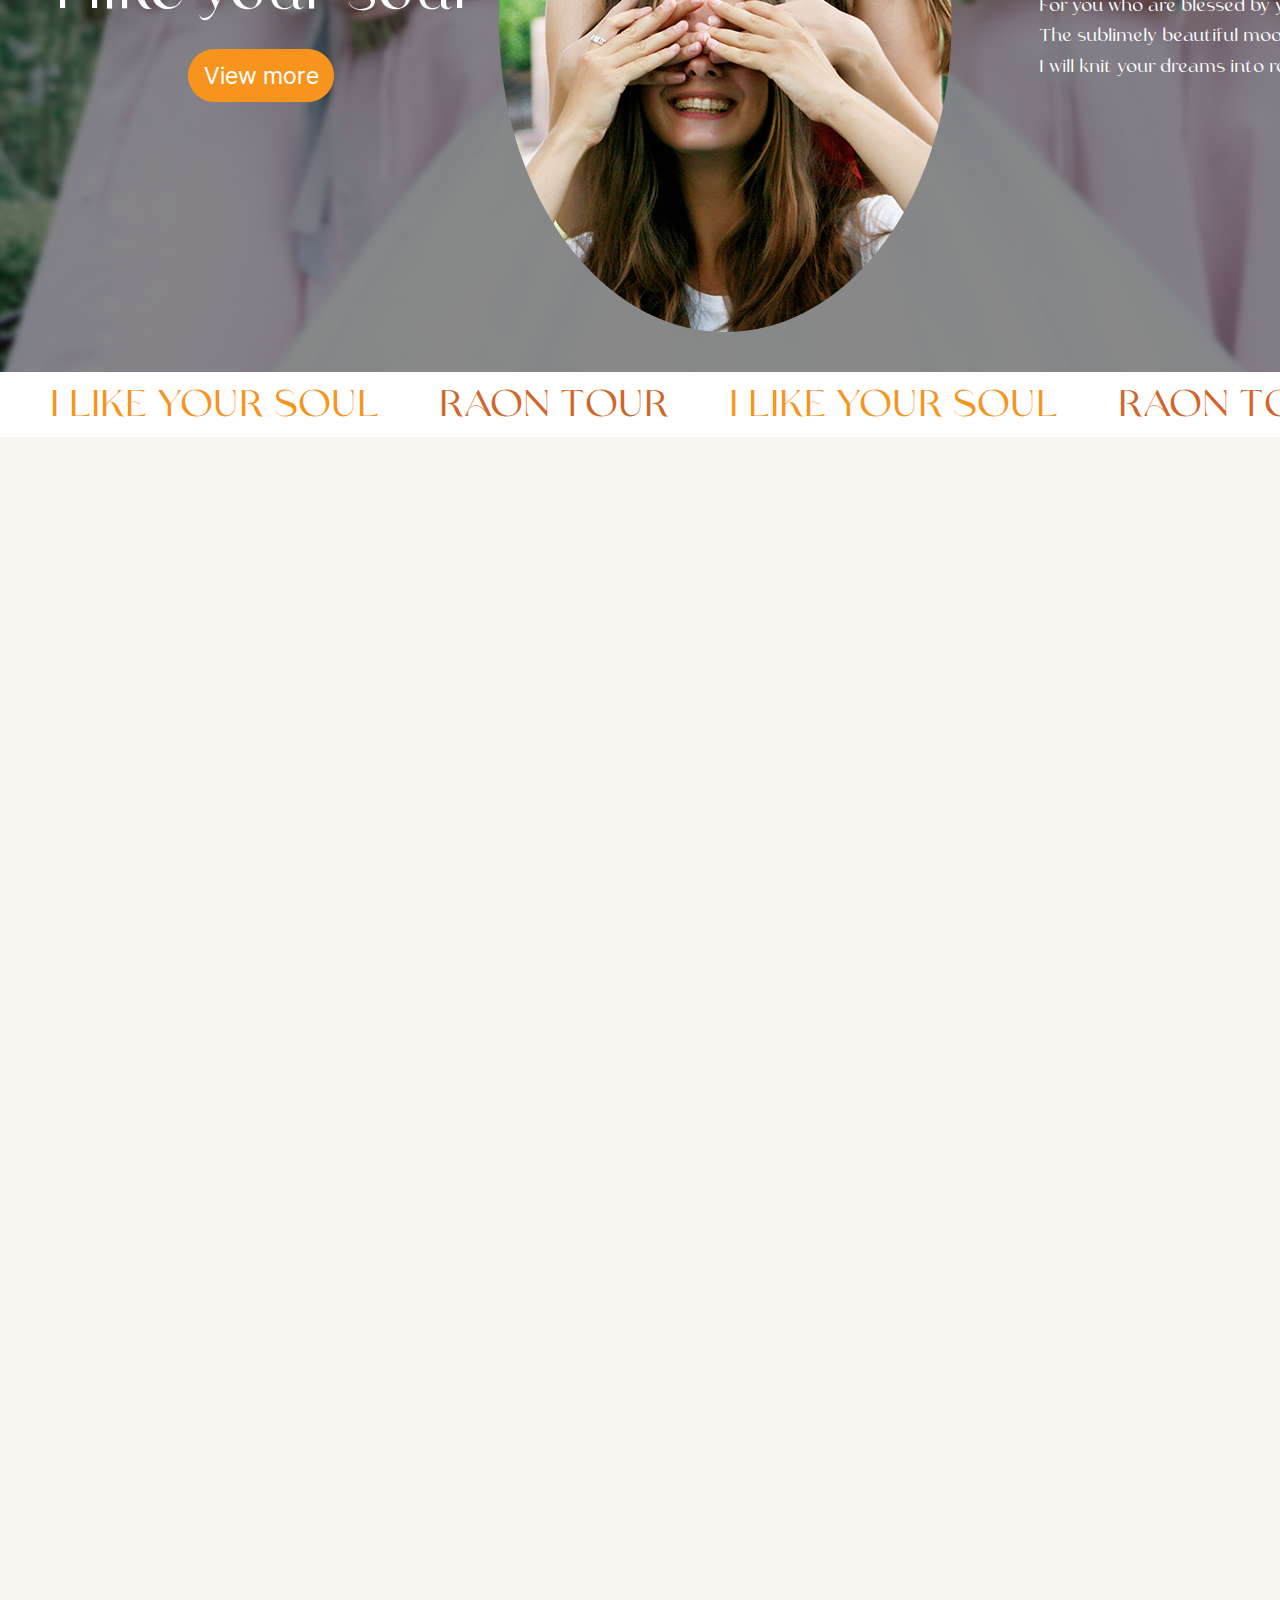
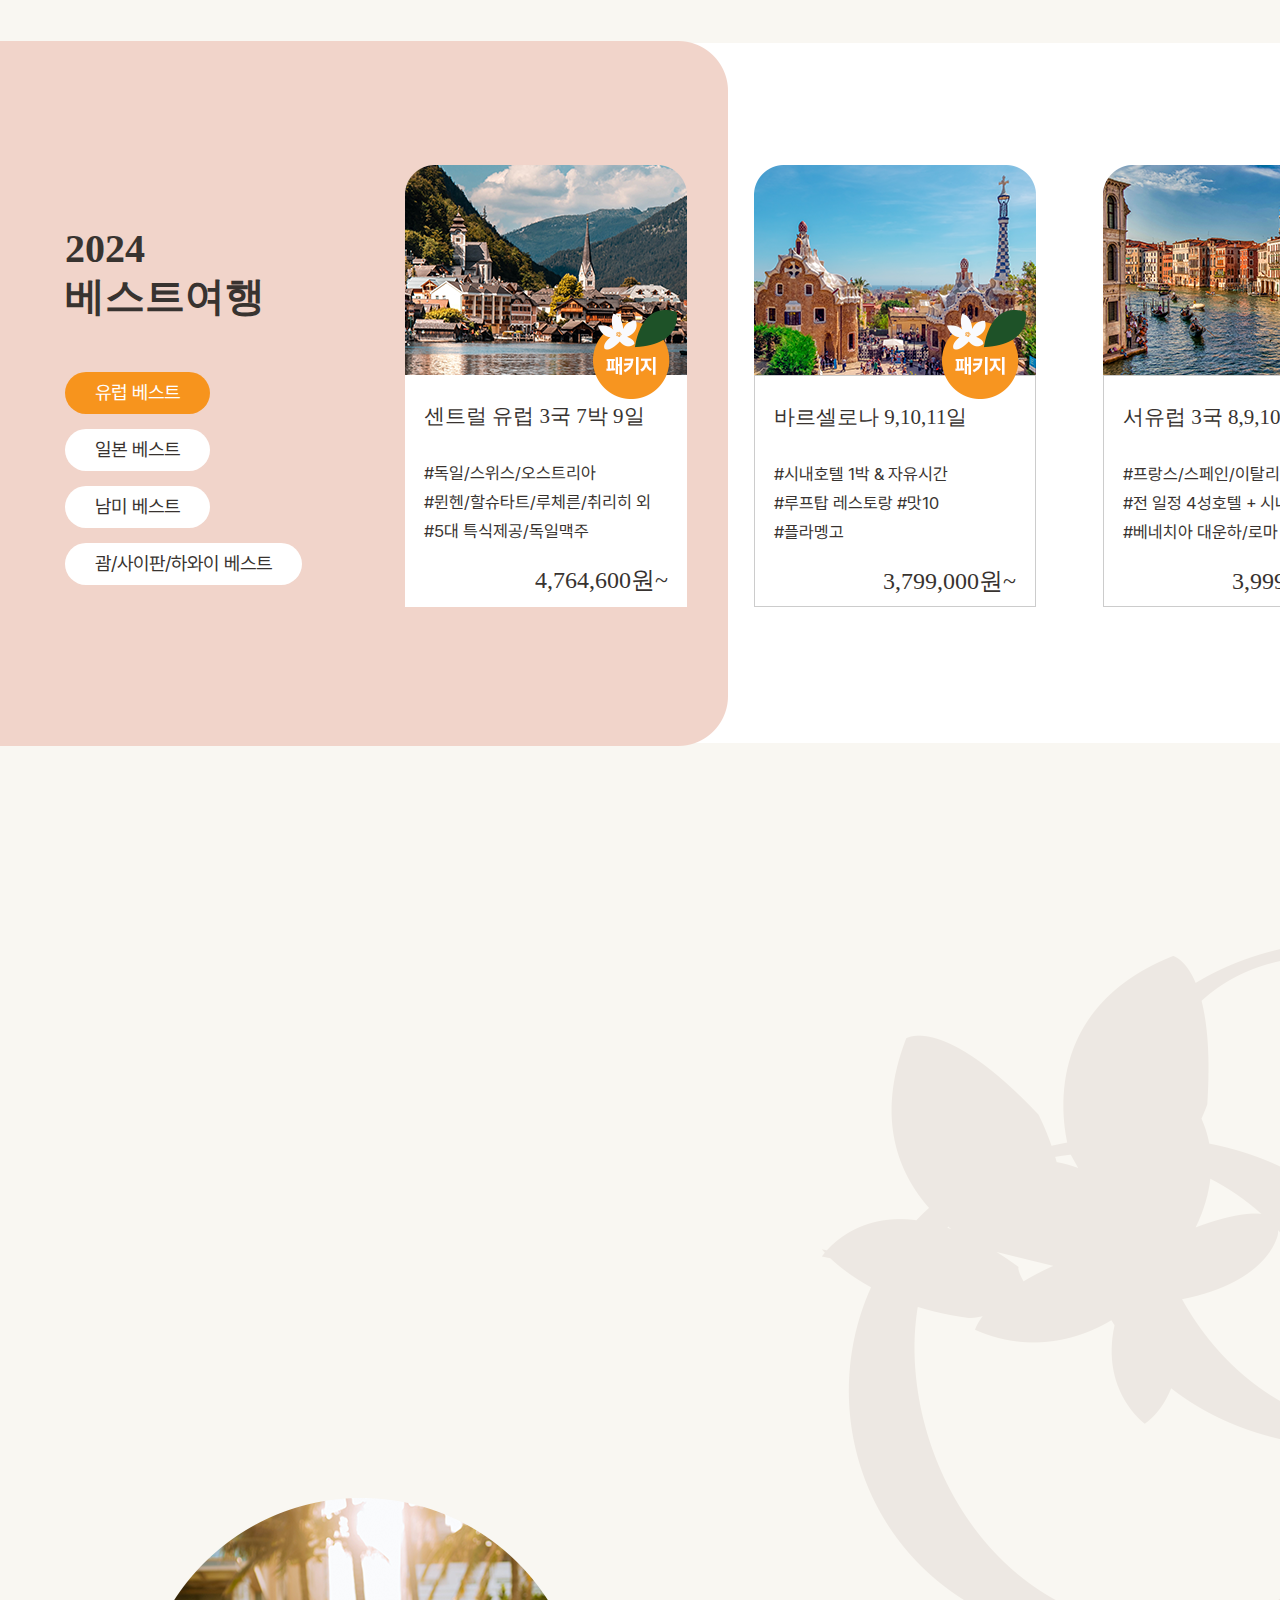
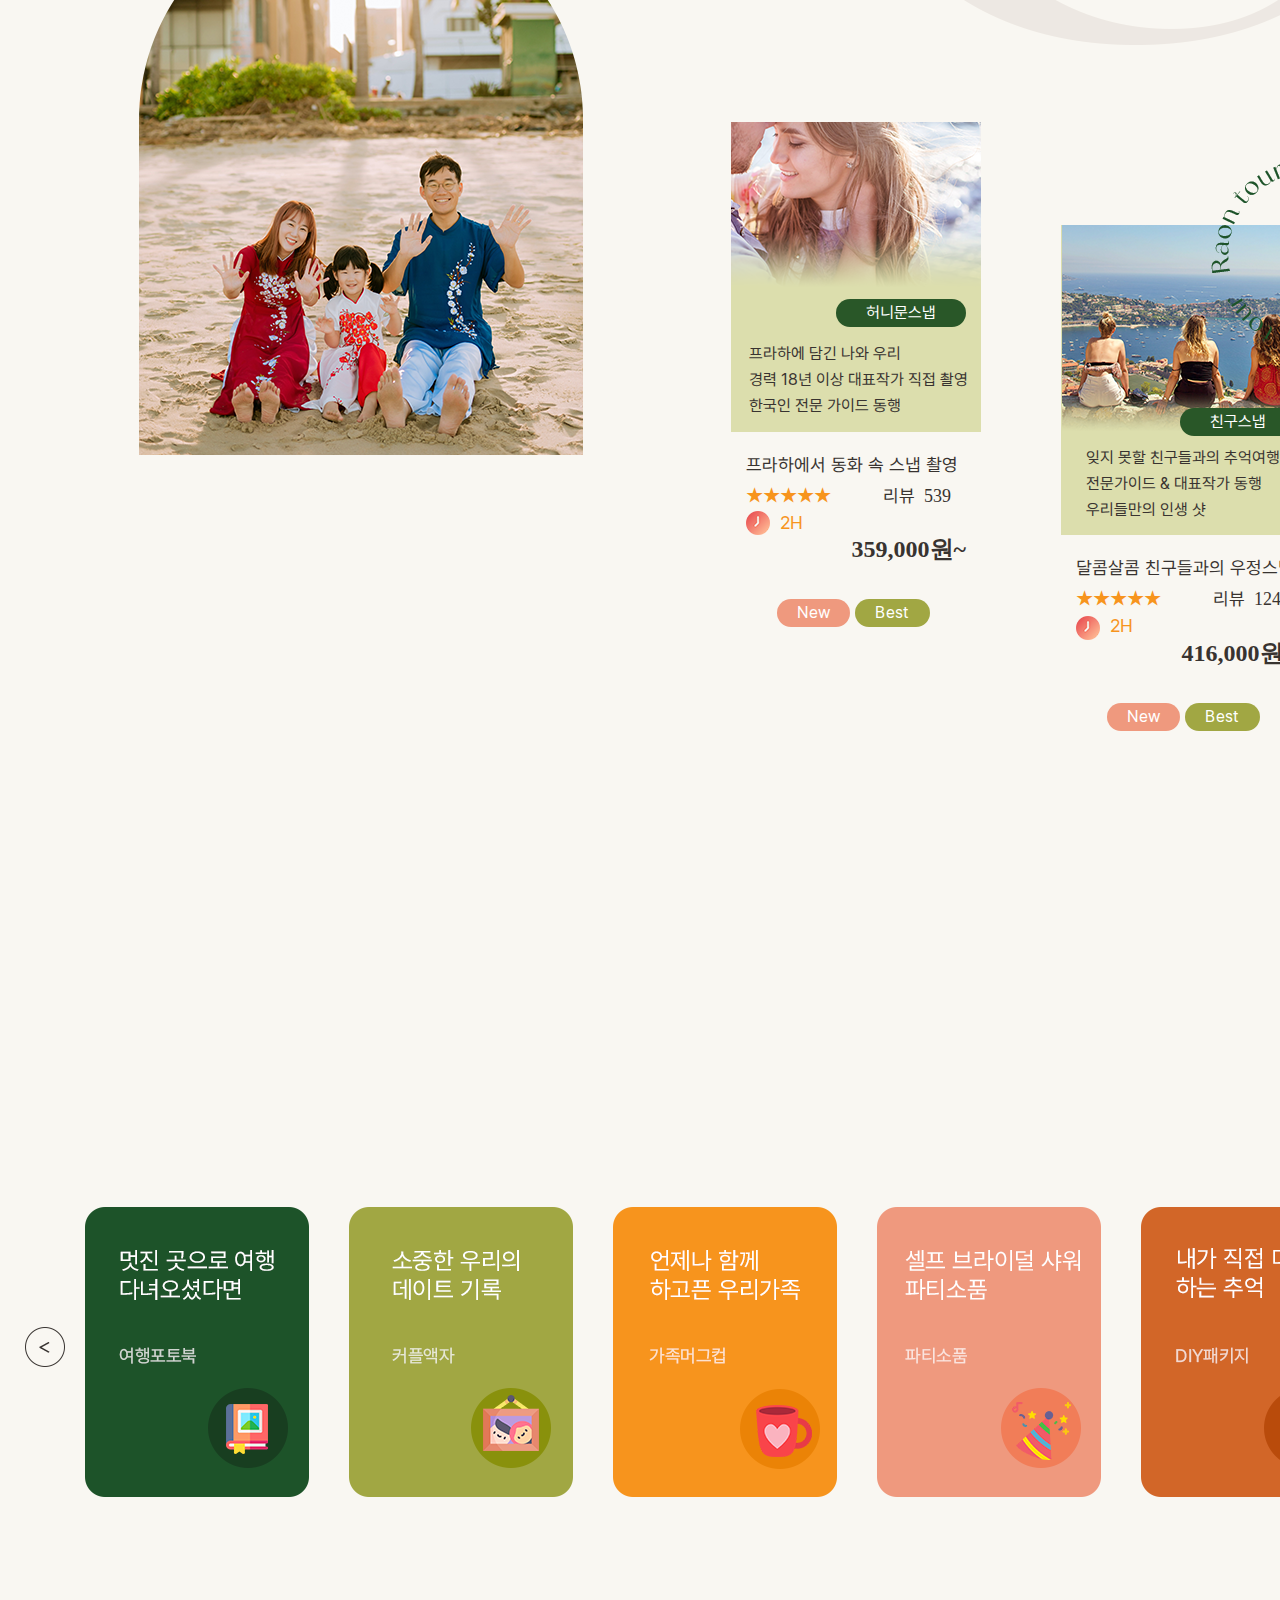
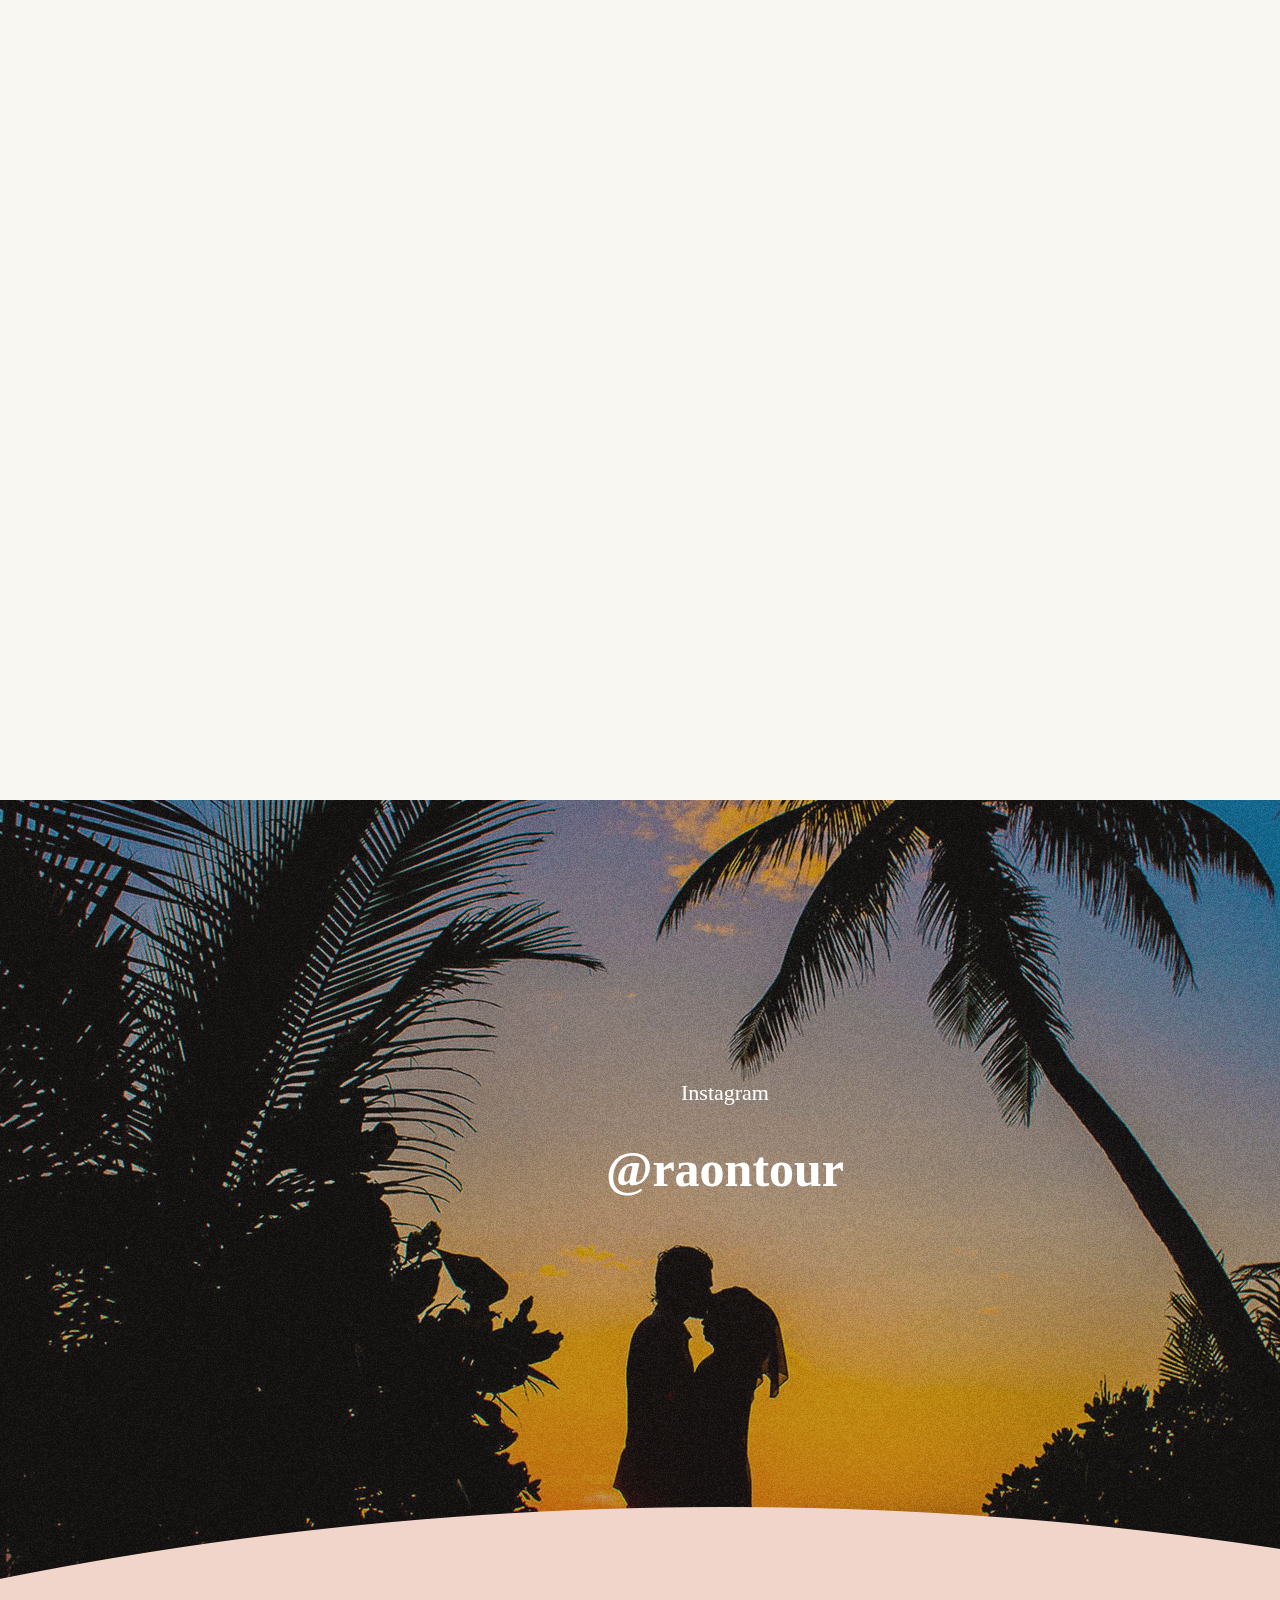
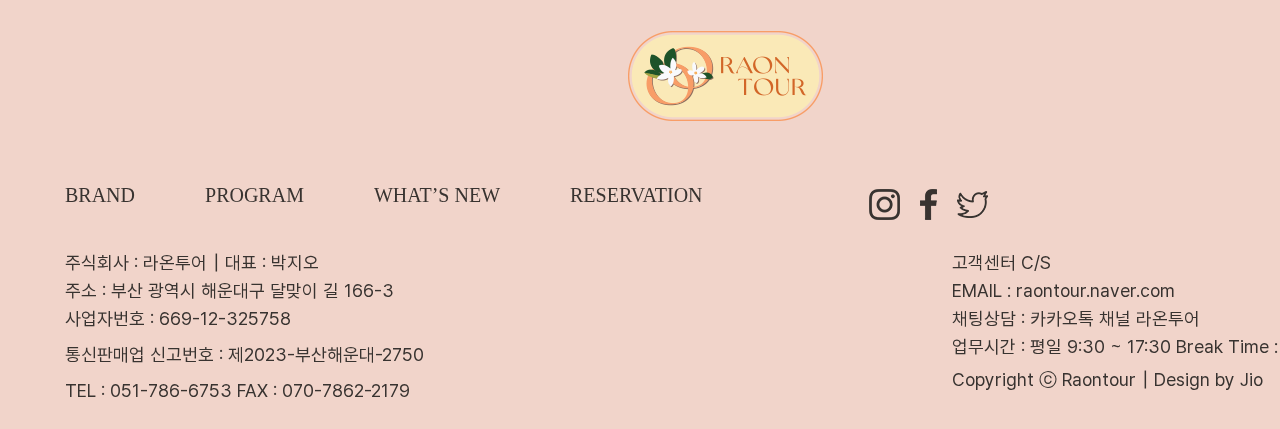
==== commit b910d97f: "Add files via upload" ====
--- a/index.html
+++ b/index.html
@@ -146,10 +146,10 @@
         <img src="./images/friends.png" alt="여자아이들 이미지">
       </div><!--soul_img-->
       <div class="soul_text2">
-        <p>You are the start of Raon Tour. <br>
-          For you who are blessed with your dreams. <br>
-          Like the sublimely beautiful moonlight shining upon you <br>
-          We will “together” every moment of your day</p>
+        <p>You are at the start of Raon Tour.<br>
+          For you who are blessed by your dreams. <br>
+          The sublimely beautiful moonlight shining upon you.<br>
+          I will knit your dreams into reality.</p>
       </div><!--soul_text2-->
     </div><!--soul_inner-->
   </div><!--soul-->
@@ -393,7 +393,7 @@
           </a>
         </div><!--left_box-->
         <div class="right_box">
-          <p data-aos="fade-down" data-aos-delay="0">We Prepared it For your memories</p>
+          <p data-aos="fade-down" data-aos-delay="0">I will bring new life to your memories</p>
           <h1 data-aos="fade-down" data-aos-delay="400">추천 스냅 패키지</h1>
           <ul>
             <li>
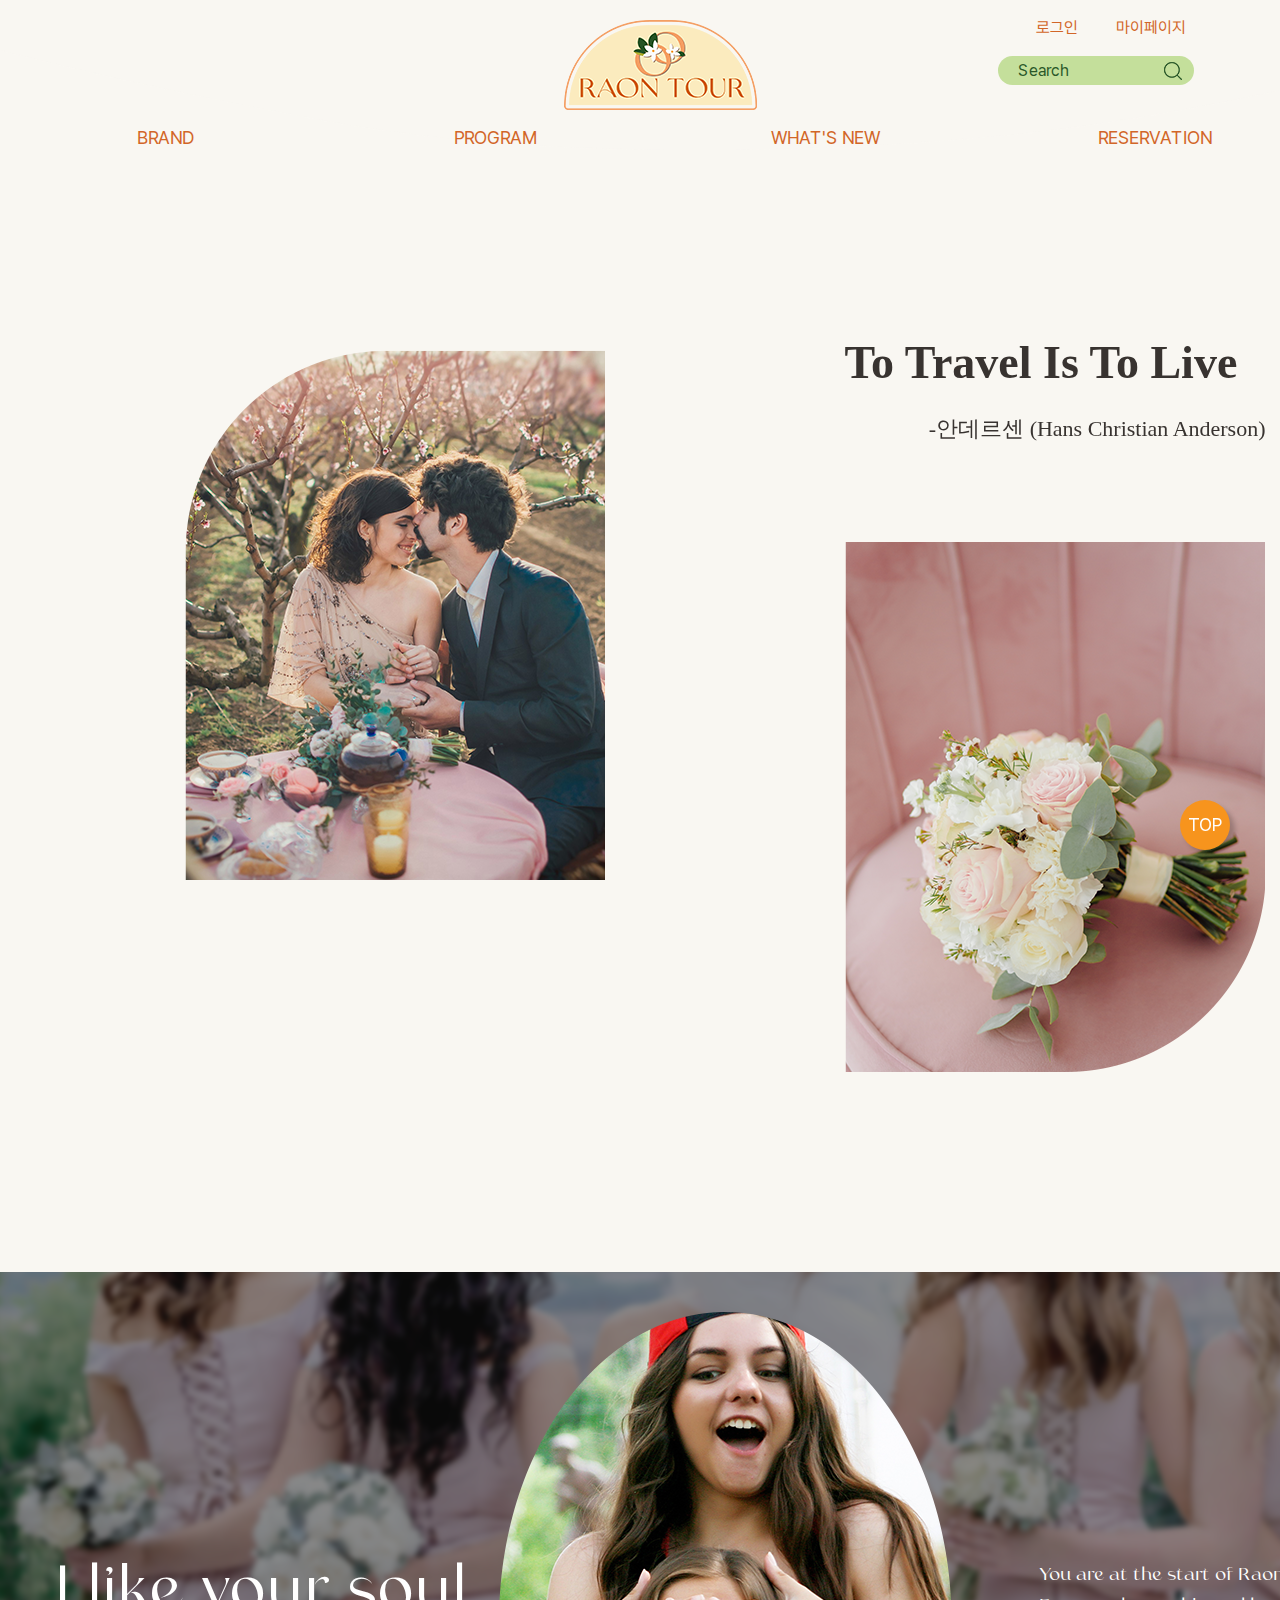
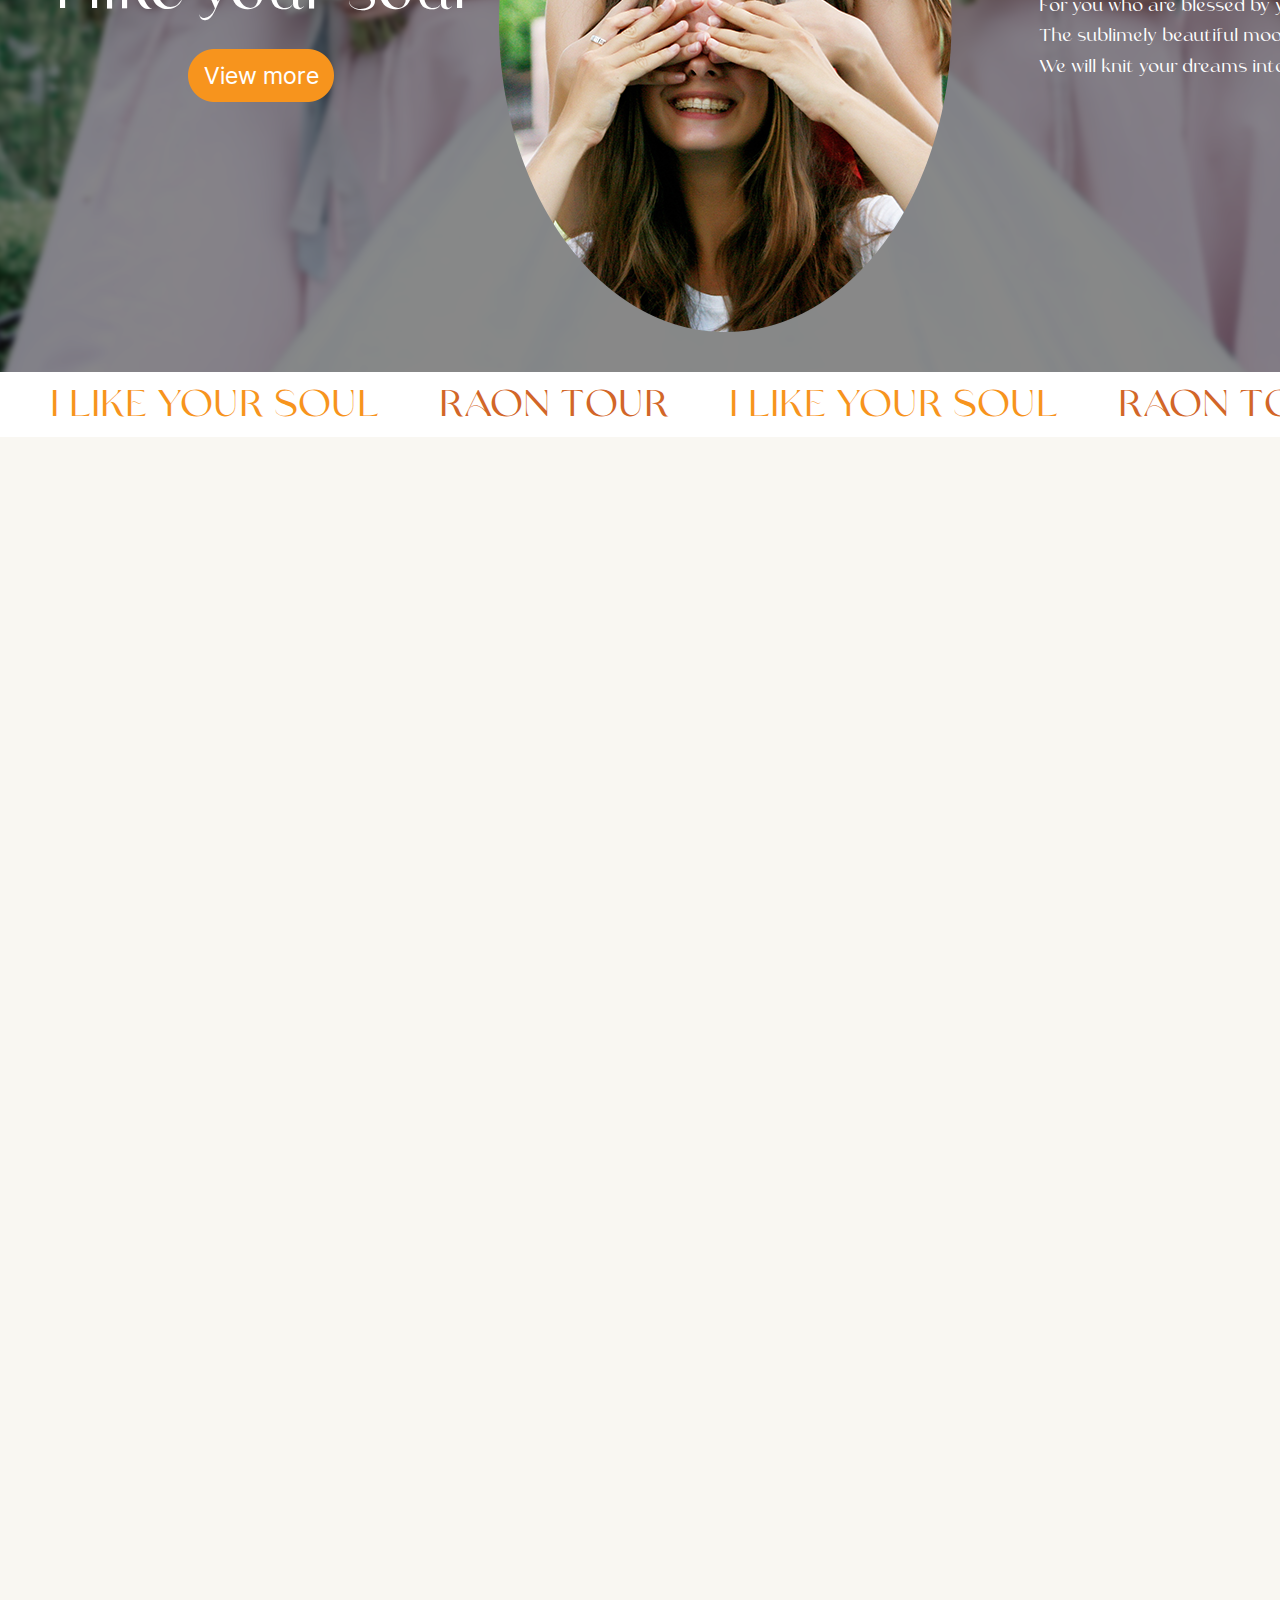
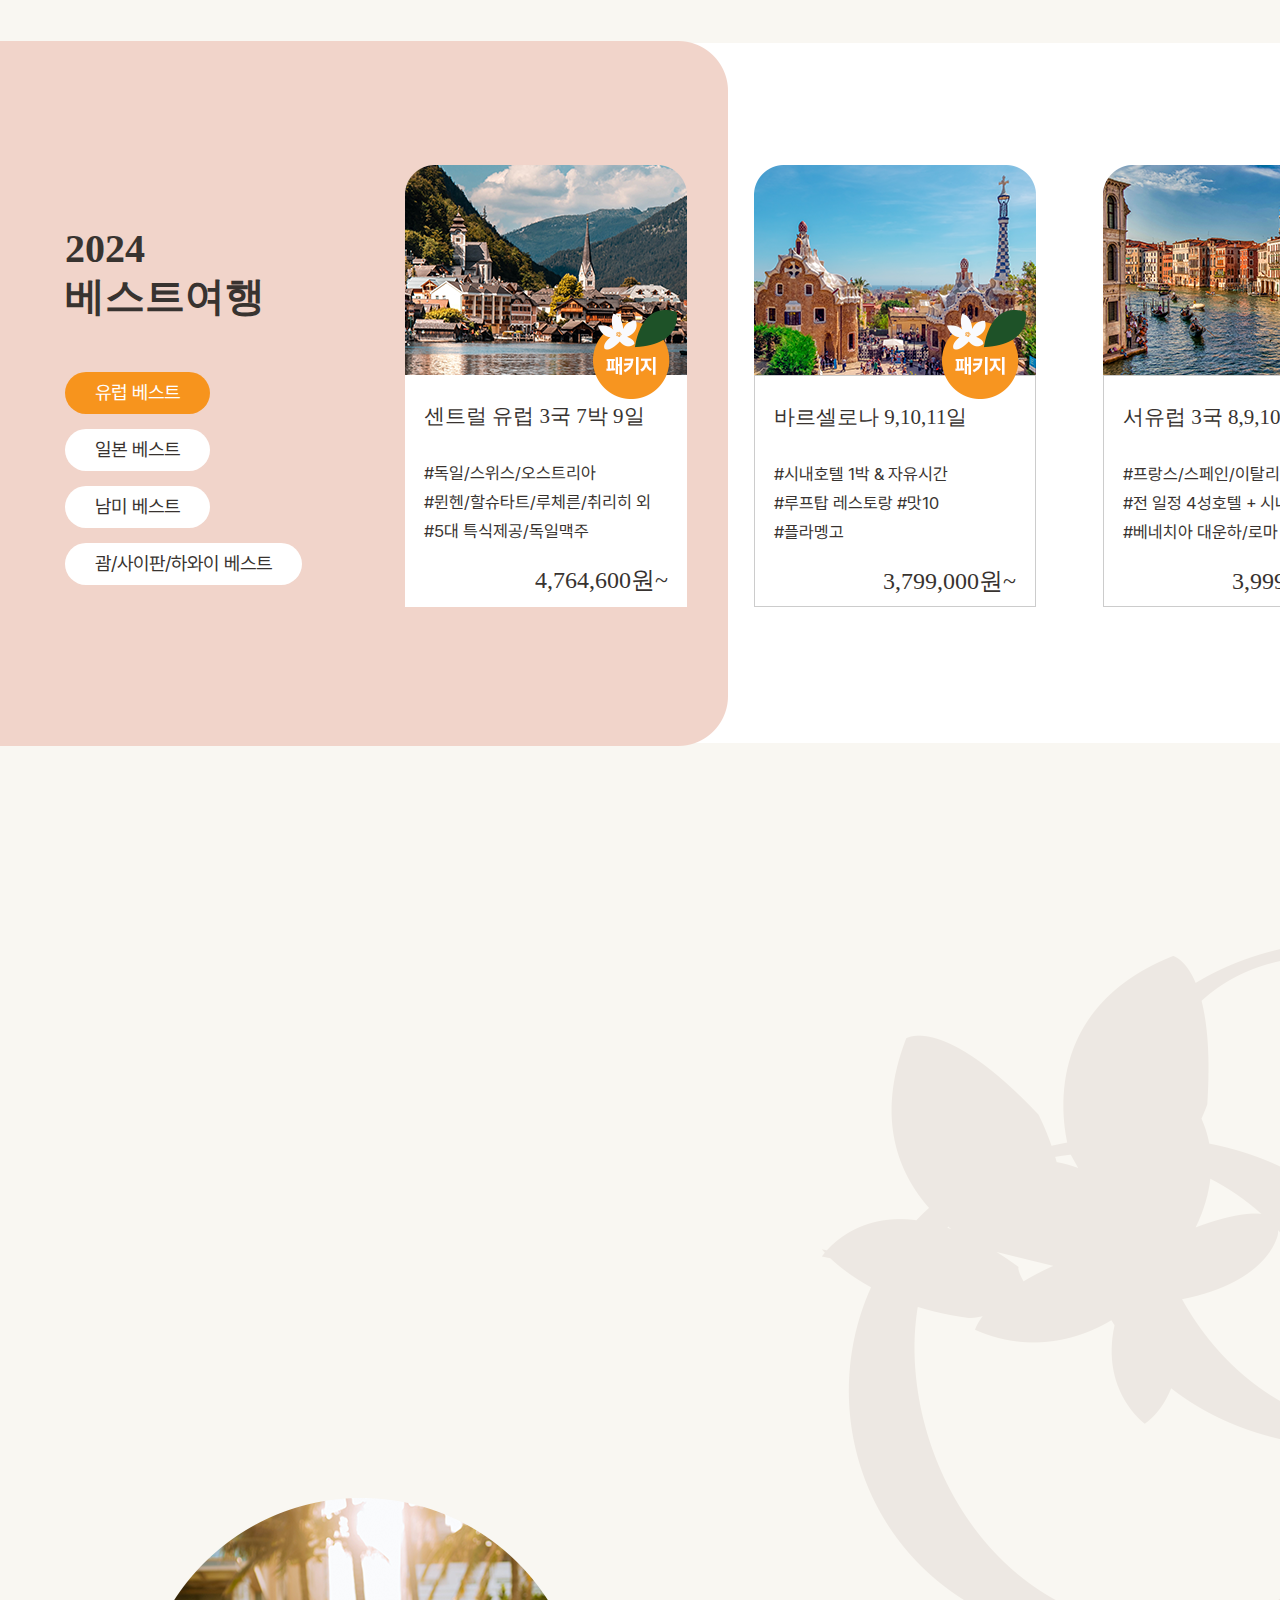
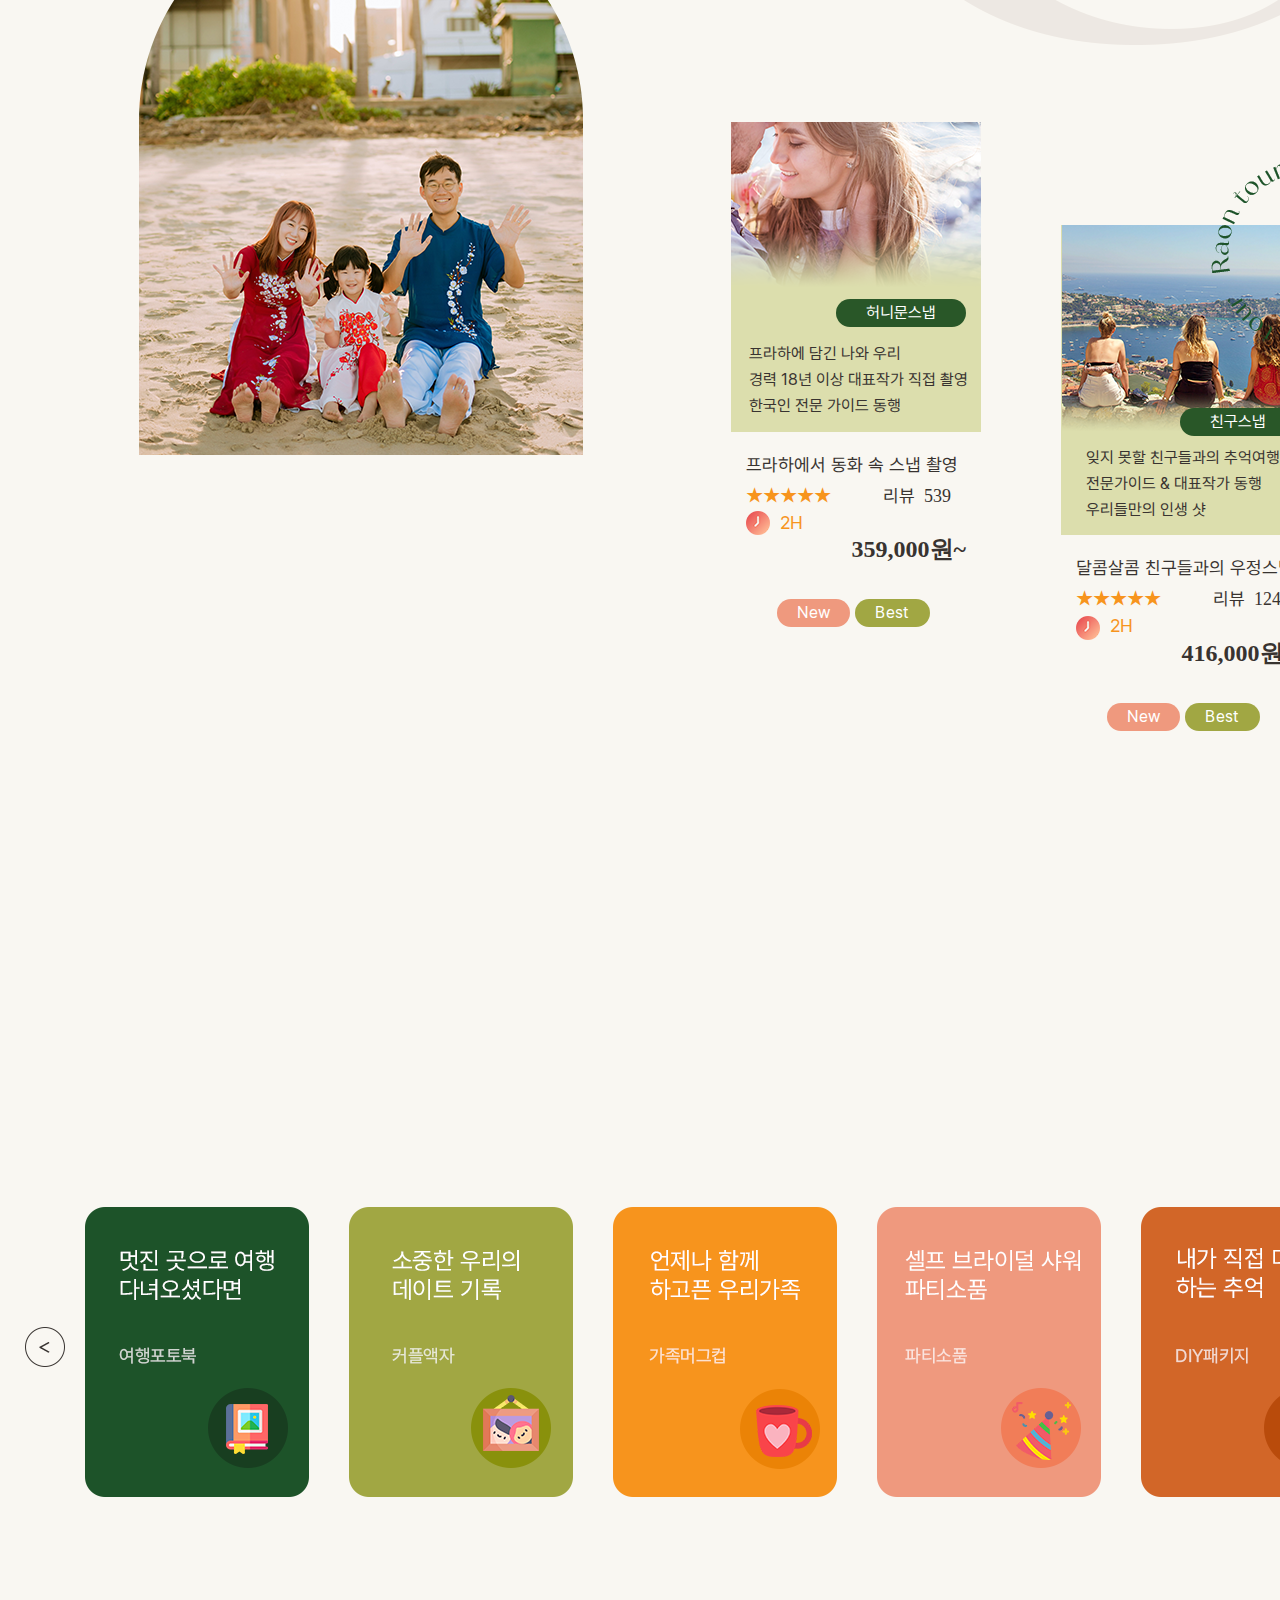
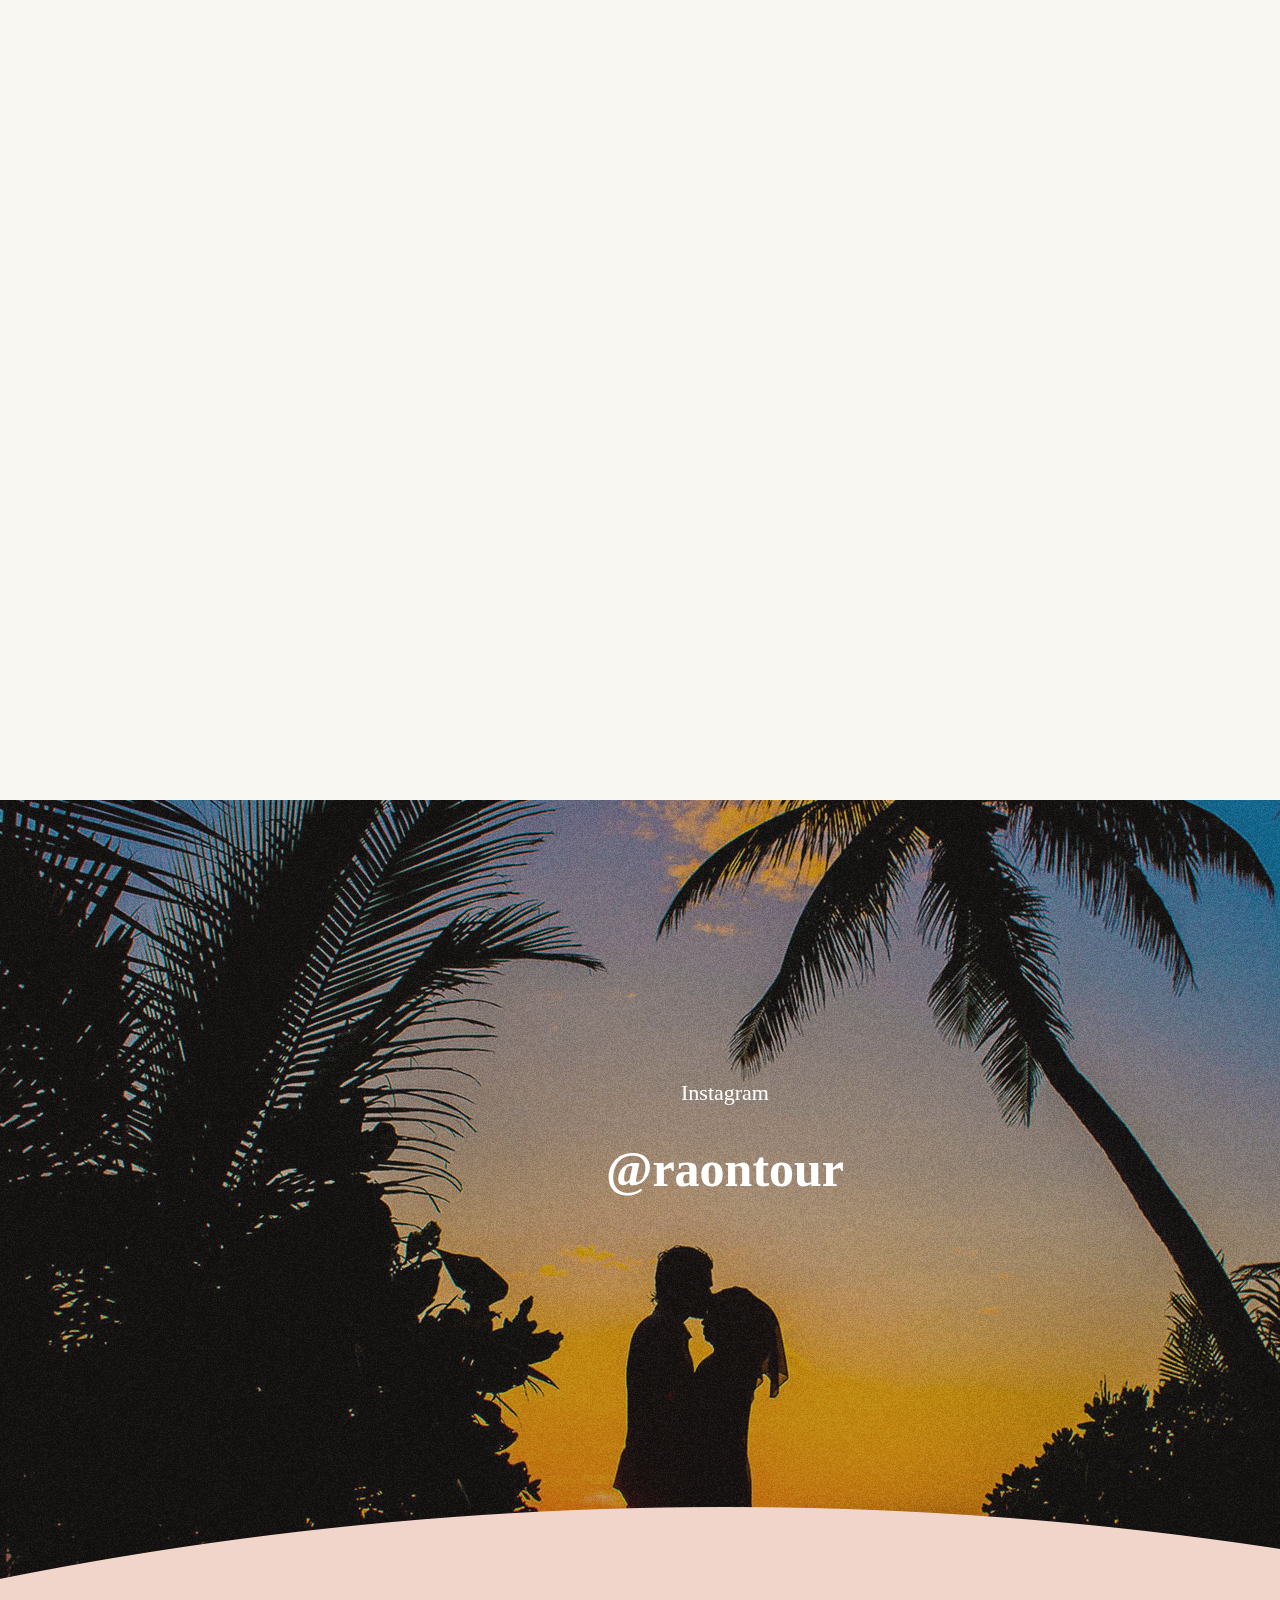
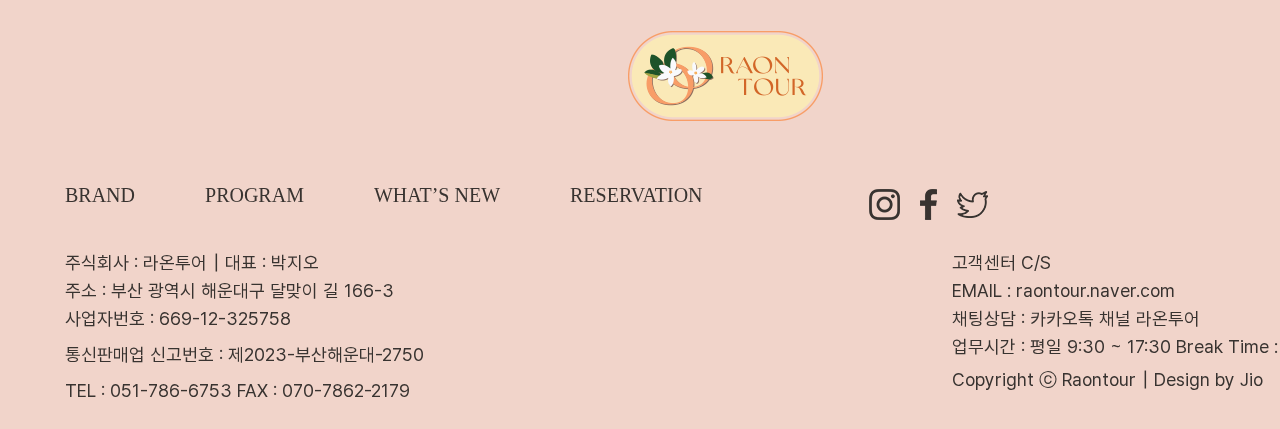
==== commit 9076df25: "Add files via upload" ====
--- a/index.html
+++ b/index.html
@@ -149,7 +149,7 @@
         <p>You are at the start of Raon Tour.<br>
           For you who are blessed by your dreams. <br>
           The sublimely beautiful moonlight shining upon you.<br>
-          I will knit your dreams into reality.</p>
+          We will knit your dreams into reality.</p>
       </div><!--soul_text2-->
     </div><!--soul_inner-->
   </div><!--soul-->
@@ -393,7 +393,7 @@
           </a>
         </div><!--left_box-->
         <div class="right_box">
-          <p data-aos="fade-down" data-aos-delay="0">I will bring new life to your memories</p>
+          <p data-aos="fade-down" data-aos-delay="0">We will bring new life to your memories.</p>
           <h1 data-aos="fade-down" data-aos-delay="400">추천 스냅 패키지</h1>
           <ul>
             <li>
@@ -531,10 +531,10 @@
       <div class="footer_inner">
         <p class="f_logo"><a href="./index.html"><img src="./images/f_logo.png" alt="푸터로고"></a></p>
         <ul class="gnb">
-          <li><a href="#">BRAND</a></li>
-          <li><a href="#">PROGRAM</a></li>
-          <li><a href="#">WHAT’S NEW</a></li>
-          <li><a href="#">RESERVATION</a></li>
+          <li><a href="./brand.html">BRAND</a></li>
+          <li><a href="./program.html">PROGRAM</a></li>
+          <li><a href="./what's new.html">WHAT’S NEW</a></li>
+          <li><a href="./reservation.html">RESERVATION</a></li>
         </ul>
         <ol class="sns">
           <li><a href="#"><img src="./images/f_insta.png" alt="인스타그램"></a></li>
